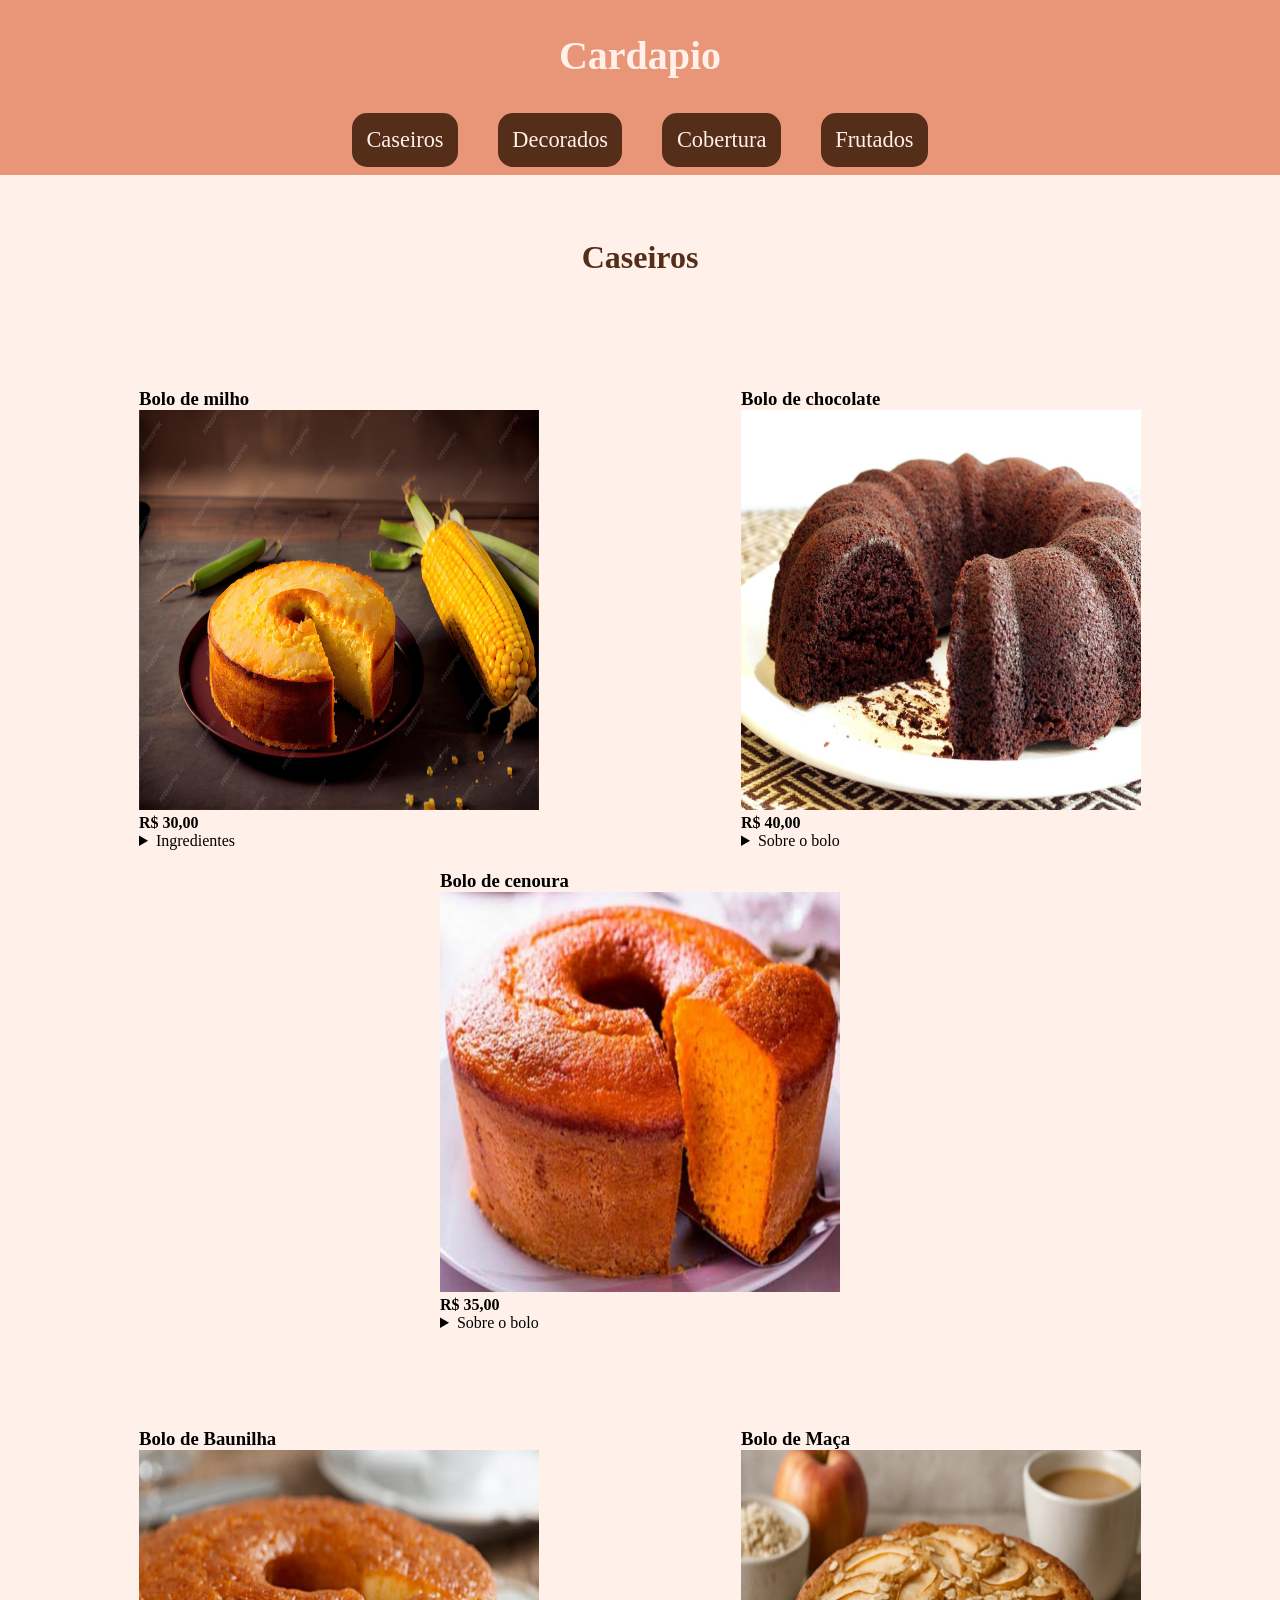
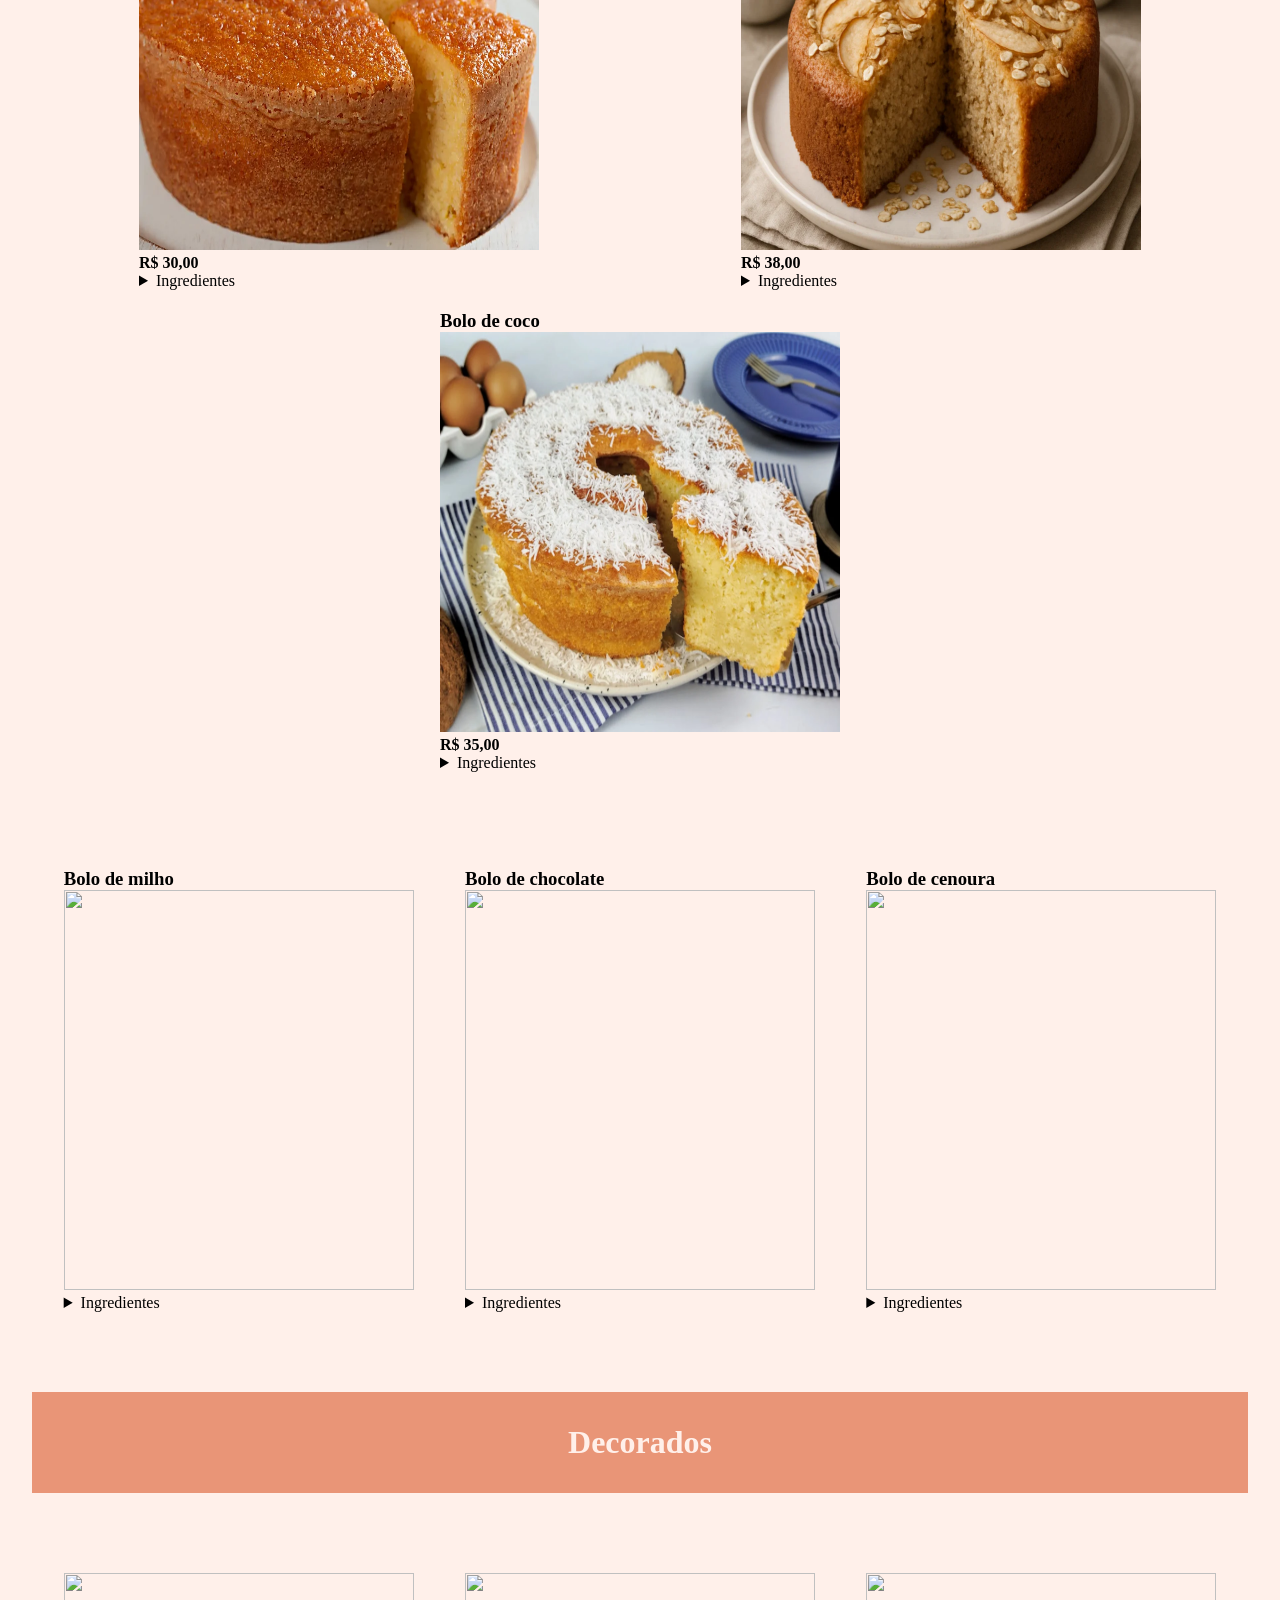
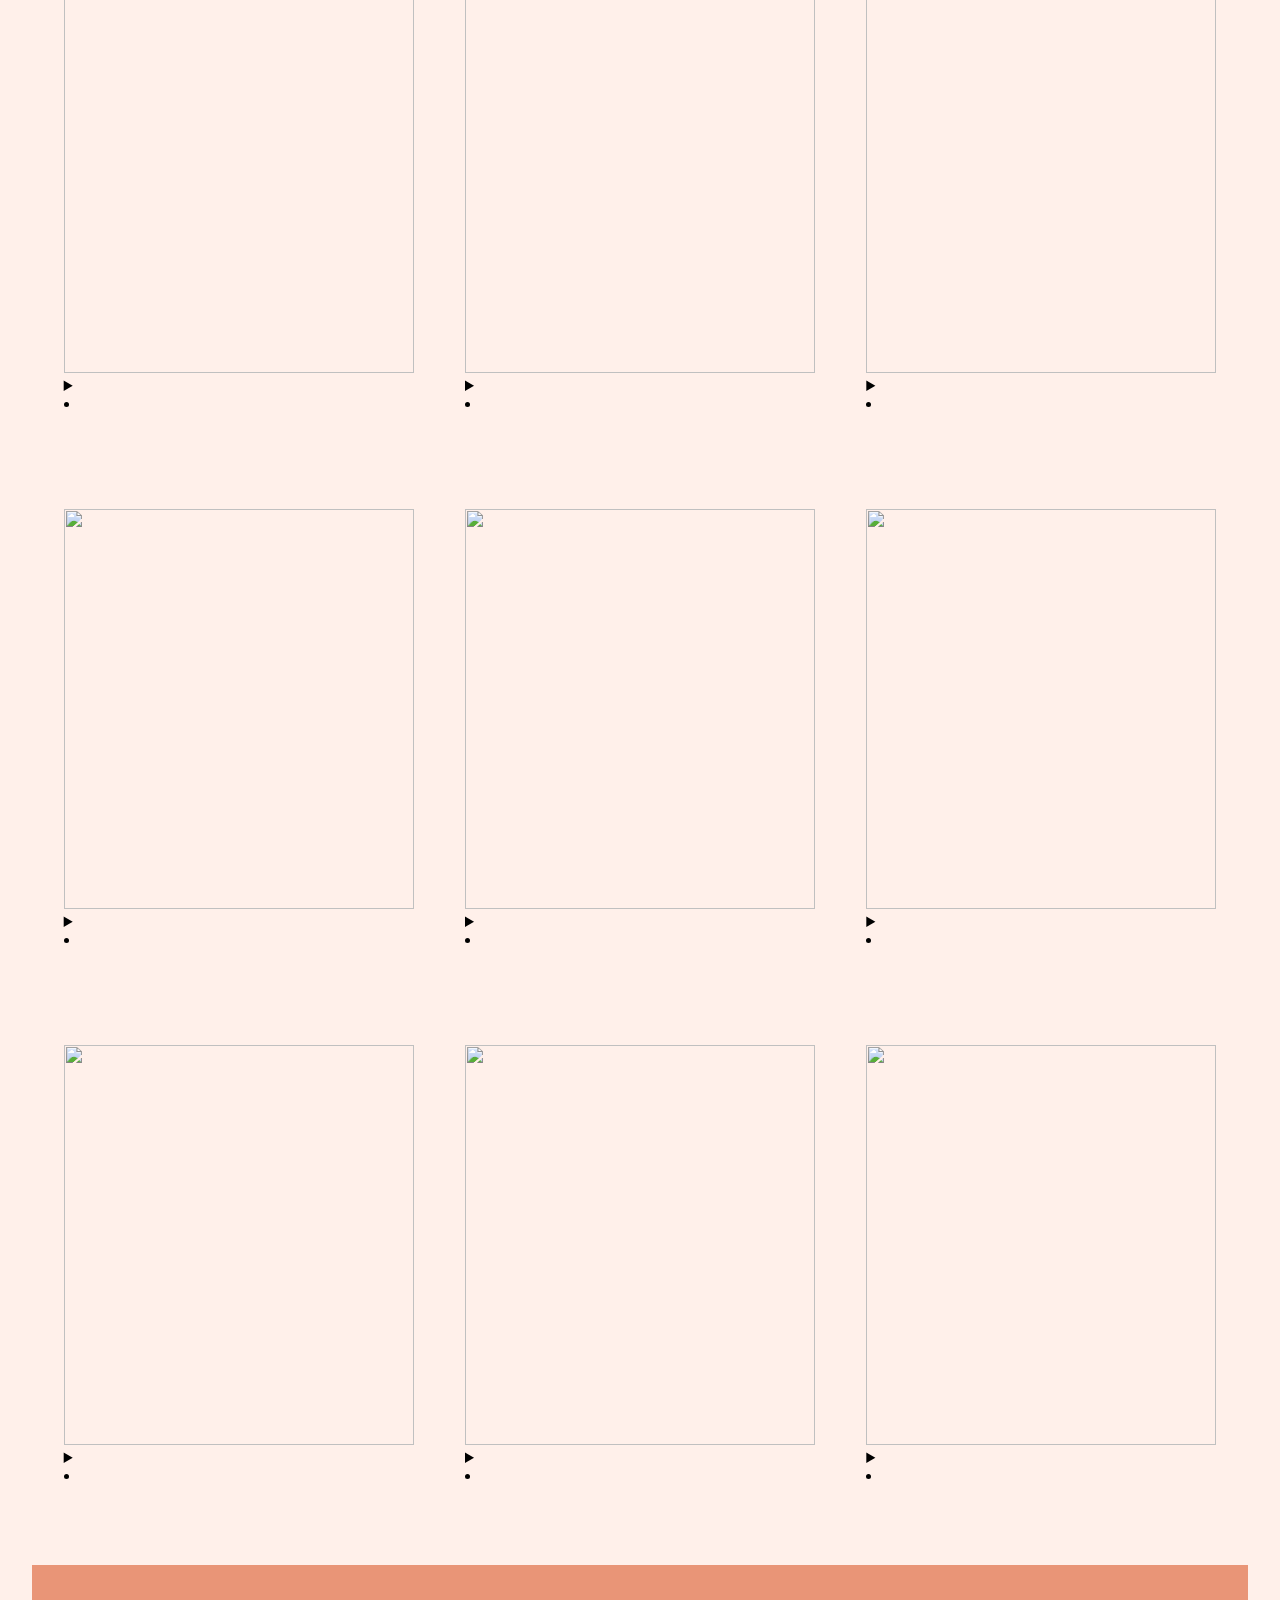
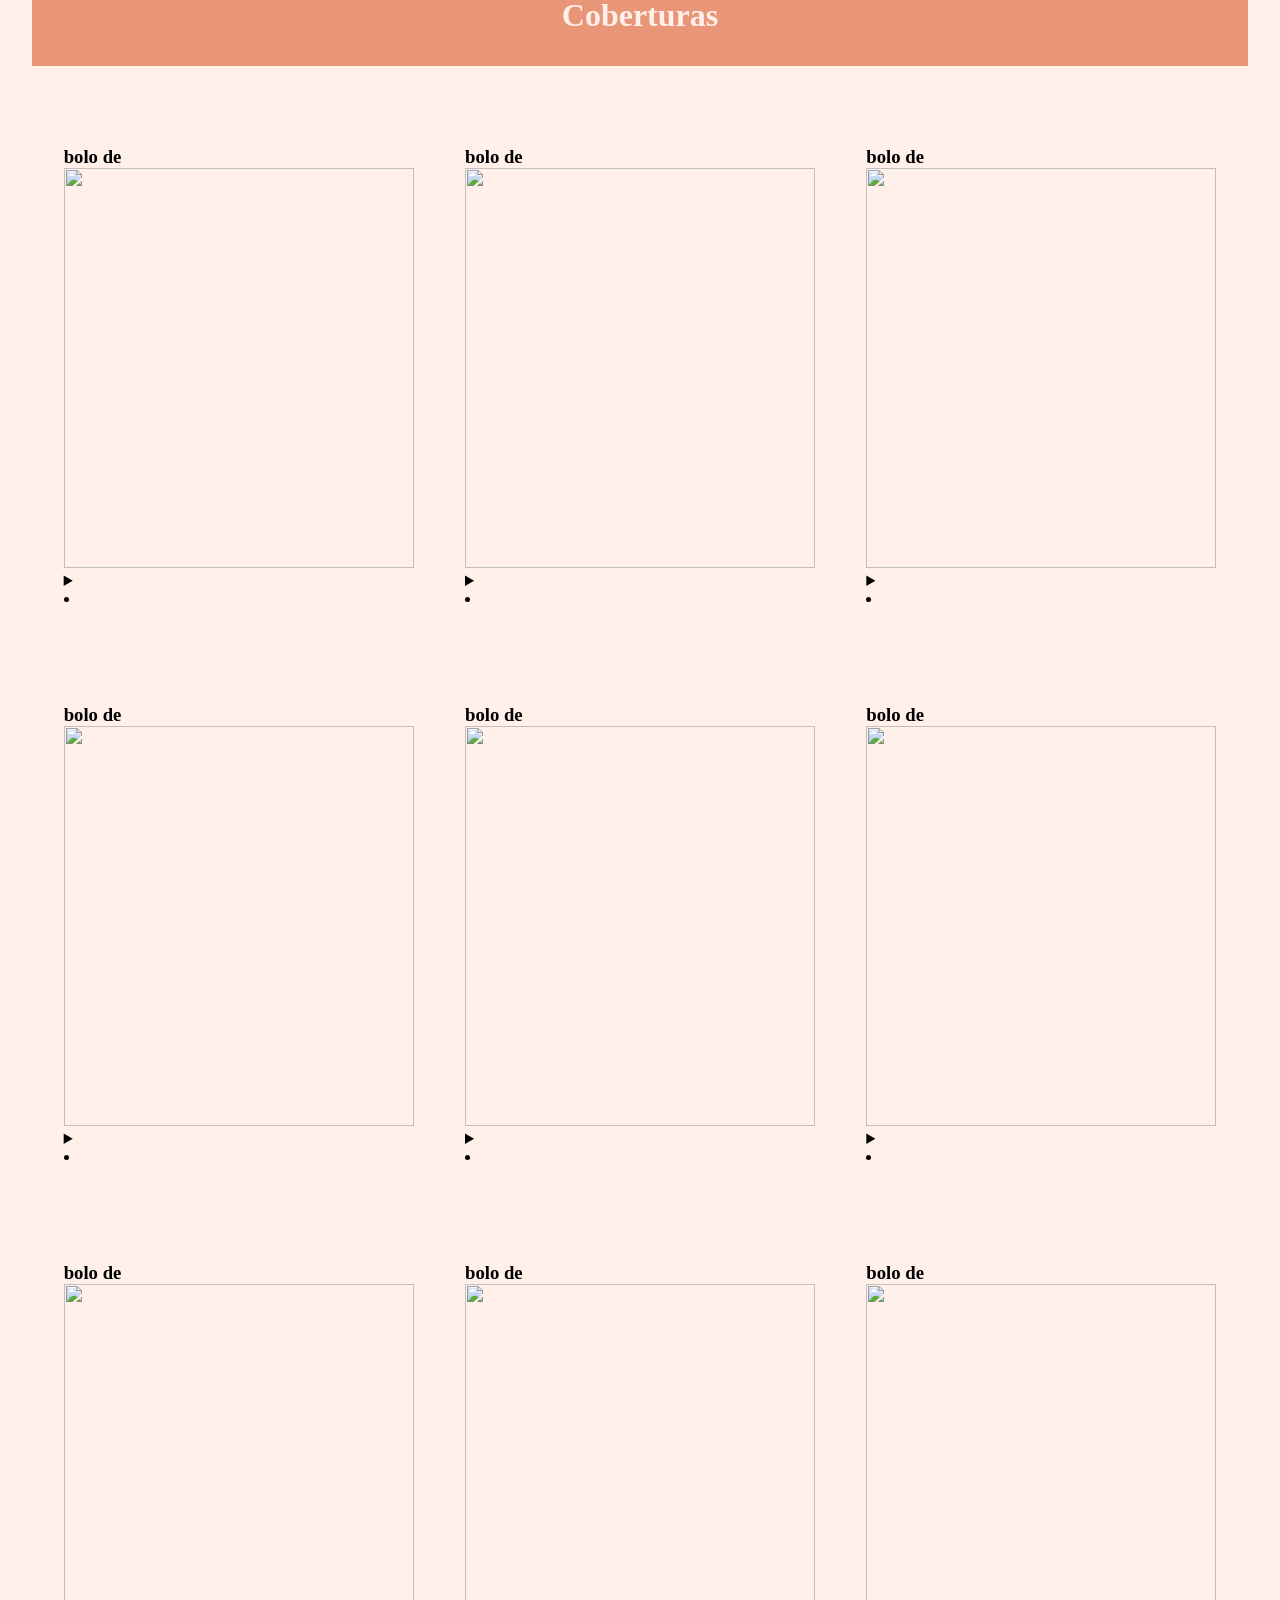
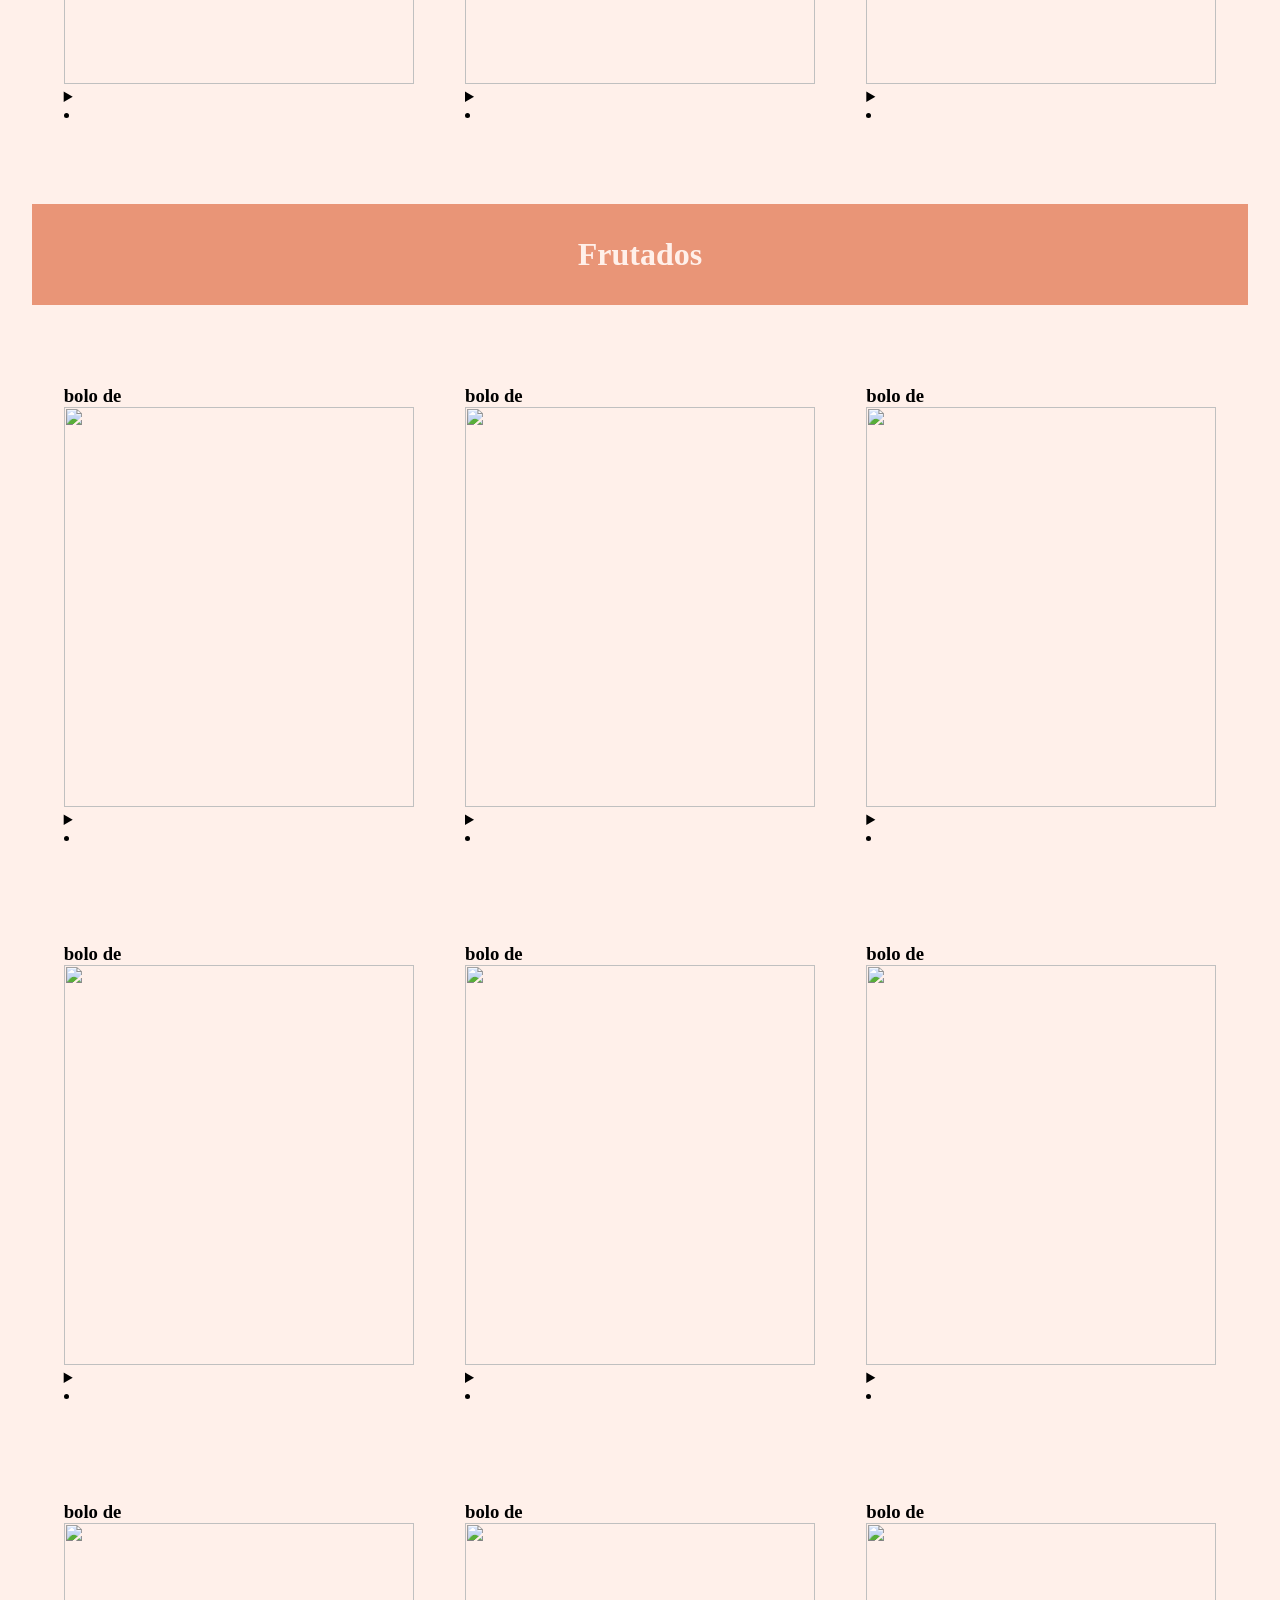
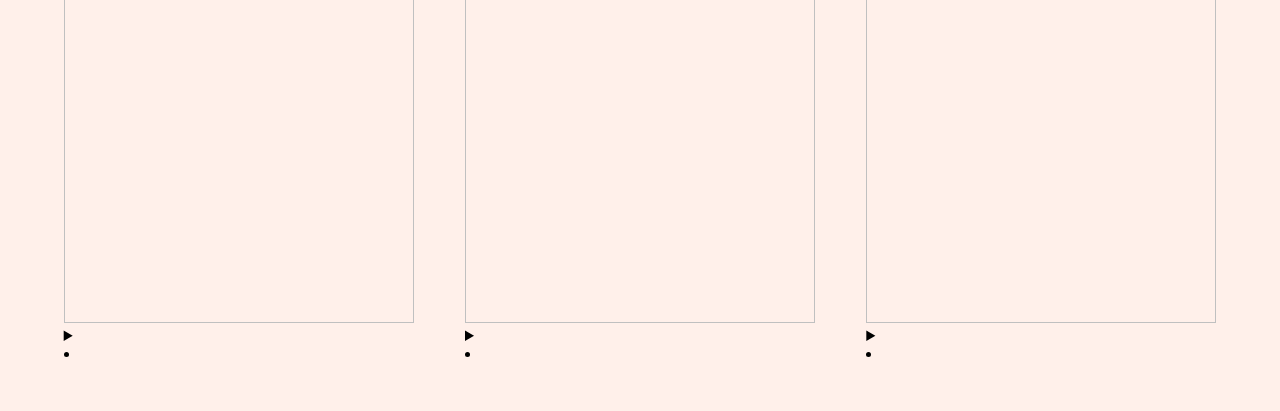
==== cardapio/index.html @ 0f63b912 "." ====
<!DOCTYPE html>
<html lang="pt-br">
<head>
    <meta charset="UTF-8">
    <meta name="viewport" content="width=device-width, initial-scale=1.0">
    <title>Document</title>
    <link rel="stylesheet" href="style.css">
</head>
<body>
    <header>
        <nav>
            <h1 class="Titulo-incial">Cardapio</h1>
                <ul>
                    <li><a href="#Caseiros">Caseiros</a></li>
                    <li><a href="#Decorados">Decorados</a></li>
                    <li><a href="#Cobertura">Cobertura</a></li>
                    <li><a href="#Frutados">Frutados</a></li>
            </ul>
        </nav>
    </header>
    <main>
        <h2 class="caseiros-title">Caseiros</h2>
        <section id="Caseiros">
            <article>
                <h3>Bolo de milho</h3>
                <img src="imgems-cardap/milho.avif" alt="" width="400" height="400">
                <h4>R$ 30,00</h4>
                <details>
                    <summary>Ingredientes</summary>
                    <ul><li>
                        <p>Bolo ideal para o lanche da tarde, massa mais cremosa, bem aerada</p>
                    </li></ul>
                </details>
            </article>
             <article>
                <h3>Bolo de chocolate</h3>
                <img src="imgems-cardap\chocolate.jpg" alt="" width="400" height="400">
                <h4>R$ 40,00</h4>
                <details>
                    <summary>Sobre o bolo</summary>
                    <ul><li>
                        <p>Bolo ideal para o lanche da tarde, massa um pouco cremosa, leva </p>
                    </li></ul>
                </details>
            </article>
                        <article>
                <h3>Bolo de cenoura</h3>
                <img src="imgems-cardap/cenoura.jpeg" alt="" width="400" height="400">
                <h4>R$ 35,00</h4>
                <details>
                    <summary>Sobre o bolo</summary>
                    <ul>
                        <li>
                        <p>Bolo ideal para o lanche da tarde, massa super fofinha, sabor delicado mais intenso</p>
                    </li>
                </ul>
                </details>
            </article>
        </section>
        <section id="Caseiros">
            <article>
                <h3>Bolo de Baunilha</h3>
                <img src="imgems-cardap/baunilha.webp" alt="" width="400" height="400">
                <h4>R$ 30,00</h4>
                <details>
                    <summary>Ingredientes</summary>
                    <ul><li>
                        <p></p>
                    </li></ul>
                </details>
            </article>
                        <article>
                <h3>Bolo de Maça</h3>
                <img src="imgems-cardap/maça.png" alt="" width="400" height="400">
                            <h4>R$ 38,00</h4>
                <details>
                    <summary>Ingredientes</summary>
                    <ul><li>
                        <p></p>
                    </li></ul>
                </details>
            </article>
                        <article>
                <h3>Bolo de coco</h3>
                <img src="imgems-cardap/coco.webp" alt="" width="400" height="400">
                <h4>R$ 35,00</h4>
                <details>
                    <summary>Ingredientes</summary>
                    <ul><li>
                        <p></p>
                    </li></ul>
                </details>
            </article>
        </section>
        <section id="Caseiros">
            <article>
                <h3>Bolo de milho</h3>
                <img src="" alt="" width="350" height="400">
                <details>
                    <summary>Ingredientes</summary>
                    <ul><li>
                        <p></p>
                    </li></ul>
                </details>
            </article>
            <article>
                <h3>Bolo de chocolate</h3>
                <img src="" alt="" width="350" height="400">
                <details>
                    <summary>Ingredientes</summary>
                    <ul><li>
                        <p></p>
                    </li></ul>
                </details>
            </article>
                        <article>
                <h3>Bolo de cenoura</h3>
                <img src="" alt="" width="350" height="400">
                <details>
                    <summary>Ingredientes</summary>
                    <ul><li>
                        <p></p>
                    </li></ul>
                </details>
            </article>
        </section>
        <h2>Decorados</h2>
        <section id="Decorados">
            <article>
                    <img src="" alt="" width="350" height="400">
                    <details>
                        <summary>
                            <ul>
                                <li></li>
                            </ul>
                        </summary>
                    </details>
            </article>
             <article>
                    <img src="" alt="" width="350" height="400">
                    <details>
                        <summary>
                            <ul>
                                <li></li>
                            </ul>
                        </summary>
                    </details>
            </article> 
            <article>
                    <img src="" alt="" width="350" height="400">
                    <details>
                        <summary>
                            <ul>
                                <li></li>
                            </ul>
                        </summary>
                    </details>
            </article>
        </section>
        <section id="Decorados">
            <article>
                    <img src="" alt="" width="350" height="400">
                    <details>
                        <summary>
                            <ul>
                                <li></li>
                            </ul>
                        </summary>
                    </details>
            </article>
             <article>
                    <img src="" alt="" width="350" height="400">
                    <details>
                        <summary>
                            <ul>
                                <li></li>
                            </ul>
                        </summary>
                    </details>
            </article> 
            <article>
                    <img src="" alt="" width="350" height="400">
                    <details>
                        <summary>
                            <ul>
                                <li></li>
                            </ul>
                        </summary>
                    </details>
            </article>
        </section>
        <section id="Decorados">
            <article>
                    <img src="" alt="" width="350" height="400">
                    <details>
                        <summary>
                            <ul>
                                <li></li>
                            </ul>
                        </summary>
                    </details>
            </article>
             <article>
                    <img src="" alt="" width="350" height="400">
                    <details>
                        <summary>
                            <ul>
                                <li></li>
                            </ul>
                        </summary>
                    </details>
            </article> 
            <article>
                    <img src="" alt="" width="350" height="400">
                    <details>
                        <summary>
                            <ul>
                                <li></li>
                            </ul>
                        </summary>
                    </details>
            </article>
        </section>
        <h2>Coberturas</h2>
        <section id="Cobertura">
            <article>
                <h3>bolo de</h3>
                <img src="" alt="" width="350" height="400">
                <details>
                        <summary>
                            <ul>
                                <li></li>
                            </ul>
                        </summary>
                    </details>
            </article>
             <article>
                <h3>bolo de</h3>
                <img src="" alt="" width="350" height="400">
                <details>
                        <summary>
                            <ul>
                                <li></li>
                            </ul>
                        </summary>
                    </details>
            </article>
             <article>
                <h3>bolo de</h3>
                <img src="" alt="" width="350" height="400">
                <details>
                        <summary>
                            <ul>
                                <li></li>
                            </ul>
                        </summary>
                    </details>
            </article>
        </section>
        <section id="Cobertura">
            <article>
                <h3>bolo de</h3>
                <img src="" alt="" width="350" height="400">
                <details>
                        <summary>
                            <ul>
                                <li></li>
                            </ul>
                        </summary>
                    </details>
            </article>
             <article>
                <h3>bolo de</h3>
                <img src="" alt="" width="350" height="400">
                <details>
                        <summary>
                            <ul>
                                <li></li>
                            </ul>
                        </summary>
                    </details>
            </article>
             <article>
                <h3>bolo de</h3>
                <img src="" alt="" width="350" height="400">
                <details>
                        <summary>
                            <ul>
                                <li></li>
                            </ul>
                        </summary>
                    </details>
            </article>
        </section>
        <section id="Cobertura">
            <article>
                <h3>bolo de</h3>
                <img src="" alt="" width="350" height="400">
                <details>
                        <summary>
                            <ul>
                                <li></li>
                            </ul>
                        </summary>
                    </details>
            </article>
             <article>
                <h3>bolo de</h3>
                <img src="" alt="" width="350" height="400">
                <details>
                        <summary>
                            <ul>
                                <li></li>
                            </ul>
                        </summary>
                    </details>
            </article>
             <article>
                <h3>bolo de</h3>
                <img src="" alt="" width="350" height="400">
                <details>
                        <summary>
                            <ul>
                                <li></li>
                            </ul>
                        </summary>
                    </details>
            </article>
        </section>
        <h2>Frutados</h2>
        <section id="Frutados">
            <article>
                <h3>bolo de</h3>
                <img src="" alt="" width="350" height="400">
                <details>
                        <summary>
                            <ul>
                                <li></li>
                            </ul>
                        </summary>
                    </details>
            </article>
             <article>
                <h3>bolo de</h3>
                <img src="" alt="" width="350" height="400">
                <details>
                        <summary>
                            <ul>
                                <li></li>
                            </ul>
                        </summary>
                    </details>
            </article>
             <article>
                <h3>bolo de</h3>
                <img src="" alt="" width="350" height="400">
                <details>
                        <summary>
                            <ul>
                                <li></li>
                            </ul>
                        </summary>
                    </details>
            </article>
        </section>
        <section id="Frutados">
            <article>
                <h3>bolo de</h3>
                <img src="" alt="" width="350" height="400">
                <details>
                        <summary>
                            <ul>
                                <li></li>
                            </ul>
                        </summary>
                    </details>
            </article>
             <article>
                <h3>bolo de</h3>
                <img src="" alt="" width="350" height="400">
                <details>
                        <summary>
                            <ul>
                                <li></li>
                            </ul>
                        </summary>
                    </details>
            </article>
             <article>
                <h3>bolo de</h3>
                <img src="" alt="" width="350" height="400">
                <details>
                        <summary>
                            <ul>
                                <li></li>
                            </ul>
                        </summary>
                    </details>
            </article>
        </section>
        <section id="Frutados">
            <article>
                <h3>bolo de</h3>
                <img src="" alt="" width="350" height="400">
                <details>
                        <summary>
                            <ul>
                                <li></li>
                            </ul>
                        </summary>
                    </details>
            </article>
             <article>
                <h3>bolo de</h3>
                <img src="" alt="" width="350" height="400">
                <details>
                        <summary>
                            <ul>
                                <li></li>
                            </ul>
                        </summary>
                    </details>
            </article>
             <article>
                <h3>bolo de</h3>
                <img src="" alt="" width="350" height="400">
                <details>
                        <summary>
                            <ul>
                                <li></li>
                            </ul>
                        </summary>
                    </details>
            </article>
        </section>
        
    </main>
    <footer></footer>
</body>
</html>
---- cardapio/style.css ----
*{
    padding: 0;
    margin: 0;
    box-sizing: border-box;
}
body{
    background-color: #fff0ea;
}
header{
    background-color: #e99577;
    position: sticky;
    top: 0;
    left: 0;
    z-index: 1000;
}
.Titulo-incial{
    text-align: center;
    font-size: 2.5rem;
    padding: 2rem;
    margin-bottom: 2.4rem;
    color: #fff0ea;
    font-family:Georgia, 'Times New Roman', Times, serif;
}
nav{

}
nav ul{
    display: flex;
    flex-direction: row;
    justify-content: center;
    gap: 40px;
    list-style: none;
}
@media (max-width: 650px) {
    nav ul{
        display: flex;
    flex-direction: row;
    justify-content: center;
    gap: 15px;
    }
}
a {
    text-decoration: none;
    font-size: 1.4rem;
    color: #fff0ea;
    background-color: #552e19;
    padding: 0.9rem;
    border-radius: 15px;
    position: relative;
    bottom: 22px;
}
a:hover{
    border: 4px solid #fff0ea;
    background-color: #fff0ea;
    color: #552e19;
}
.caseiros-title{
    text-align: center;
    padding: 2rem;
    background-color: #fff0ea;
    color: #552e19;
    font-size: 2rem;
}
#Caseiros{
    display: flex;
    flex-direction: row;
    justify-content: space-around;
    gap: 20px;
    flex-wrap: wrap;
    padding: 3rem;
}
#Decorados{
     display: flex;
    flex-direction: row;
    justify-content: space-around;
    gap: 20px;
    flex-wrap: wrap;
    padding: 3rem;
}
#Cobertura{
     display: flex;
    flex-direction: row;
    justify-content: space-around;
    gap: 20px;
    flex-wrap: wrap;
    padding: 3rem;
}
#Frutados{
     display: flex;
    flex-direction: row;
    justify-content: space-around;
    gap: 20px;
    flex-wrap: wrap;
    padding: 3rem;
}
h2{
    background-color: #e99577;
    color: #fff0ea;
    font-size: 2rem;
    text-align: center; 
    padding: 2rem;
    margin: 2rem;
}
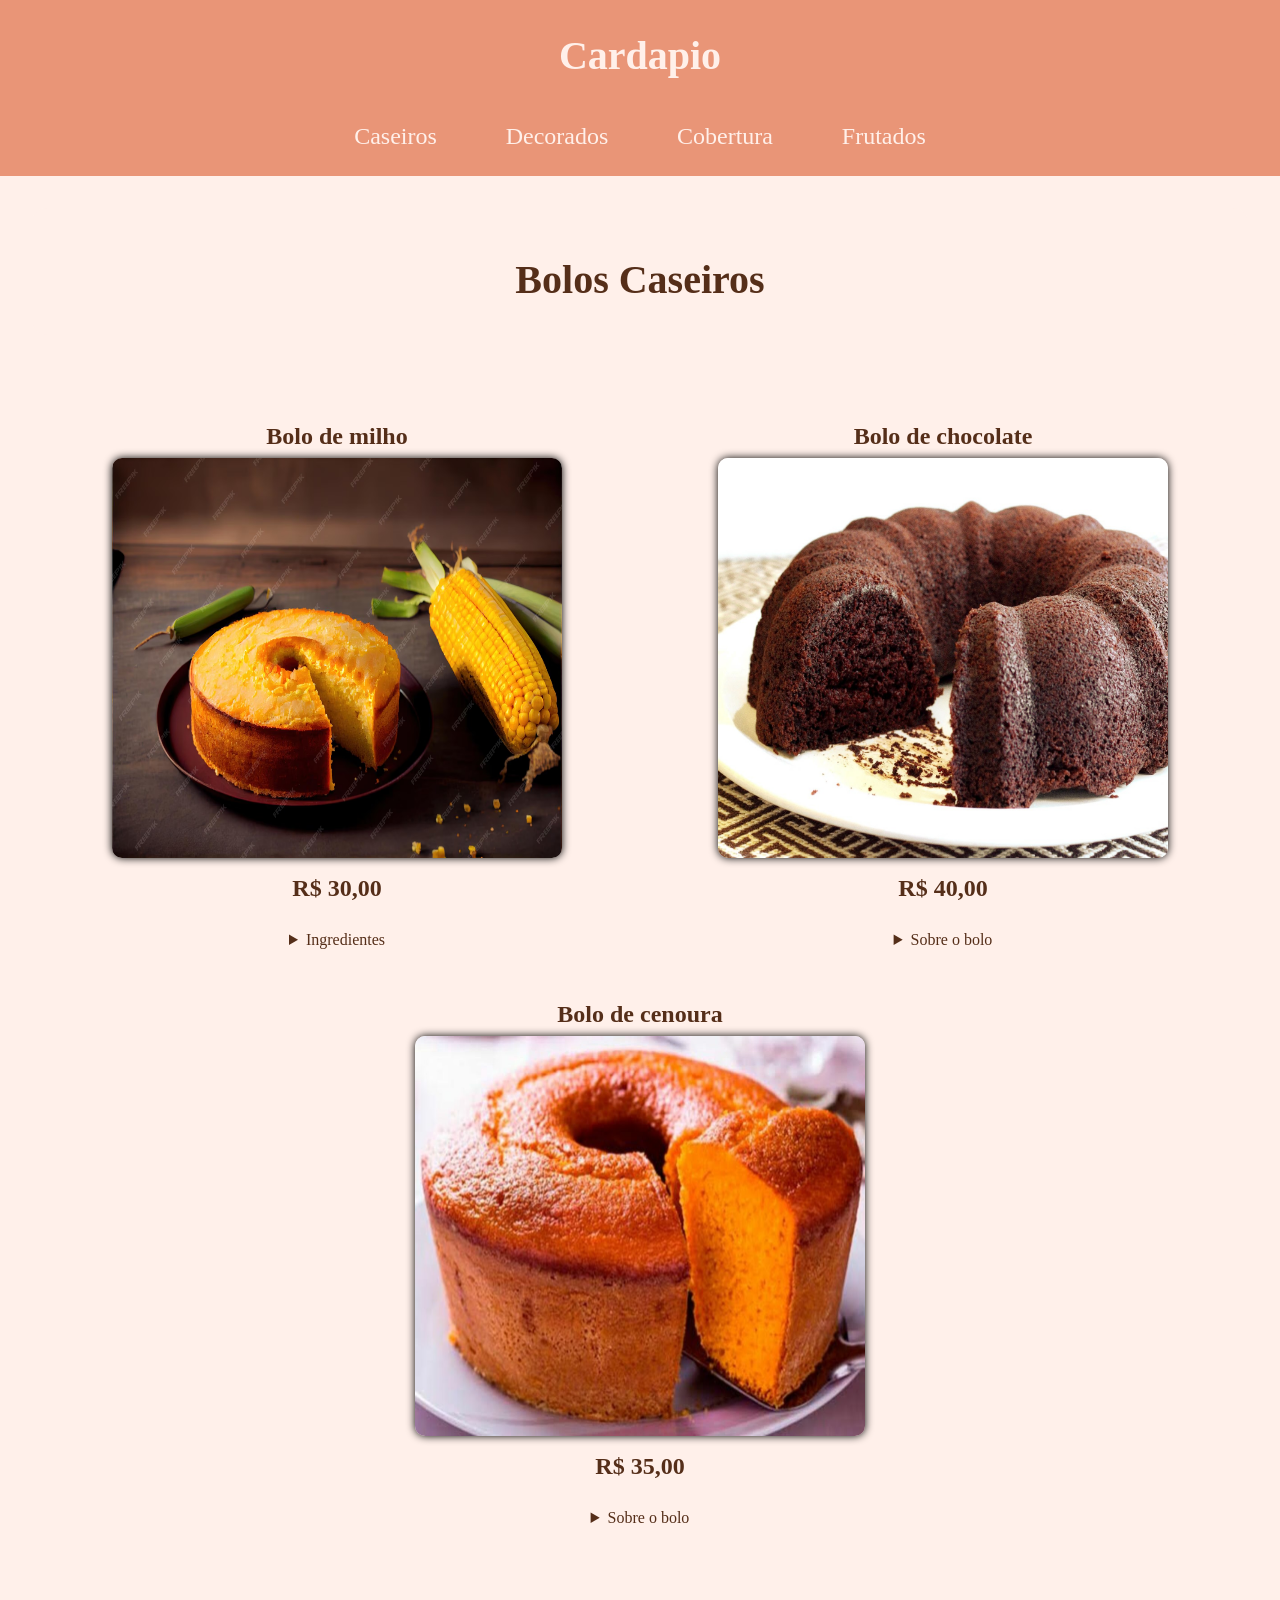
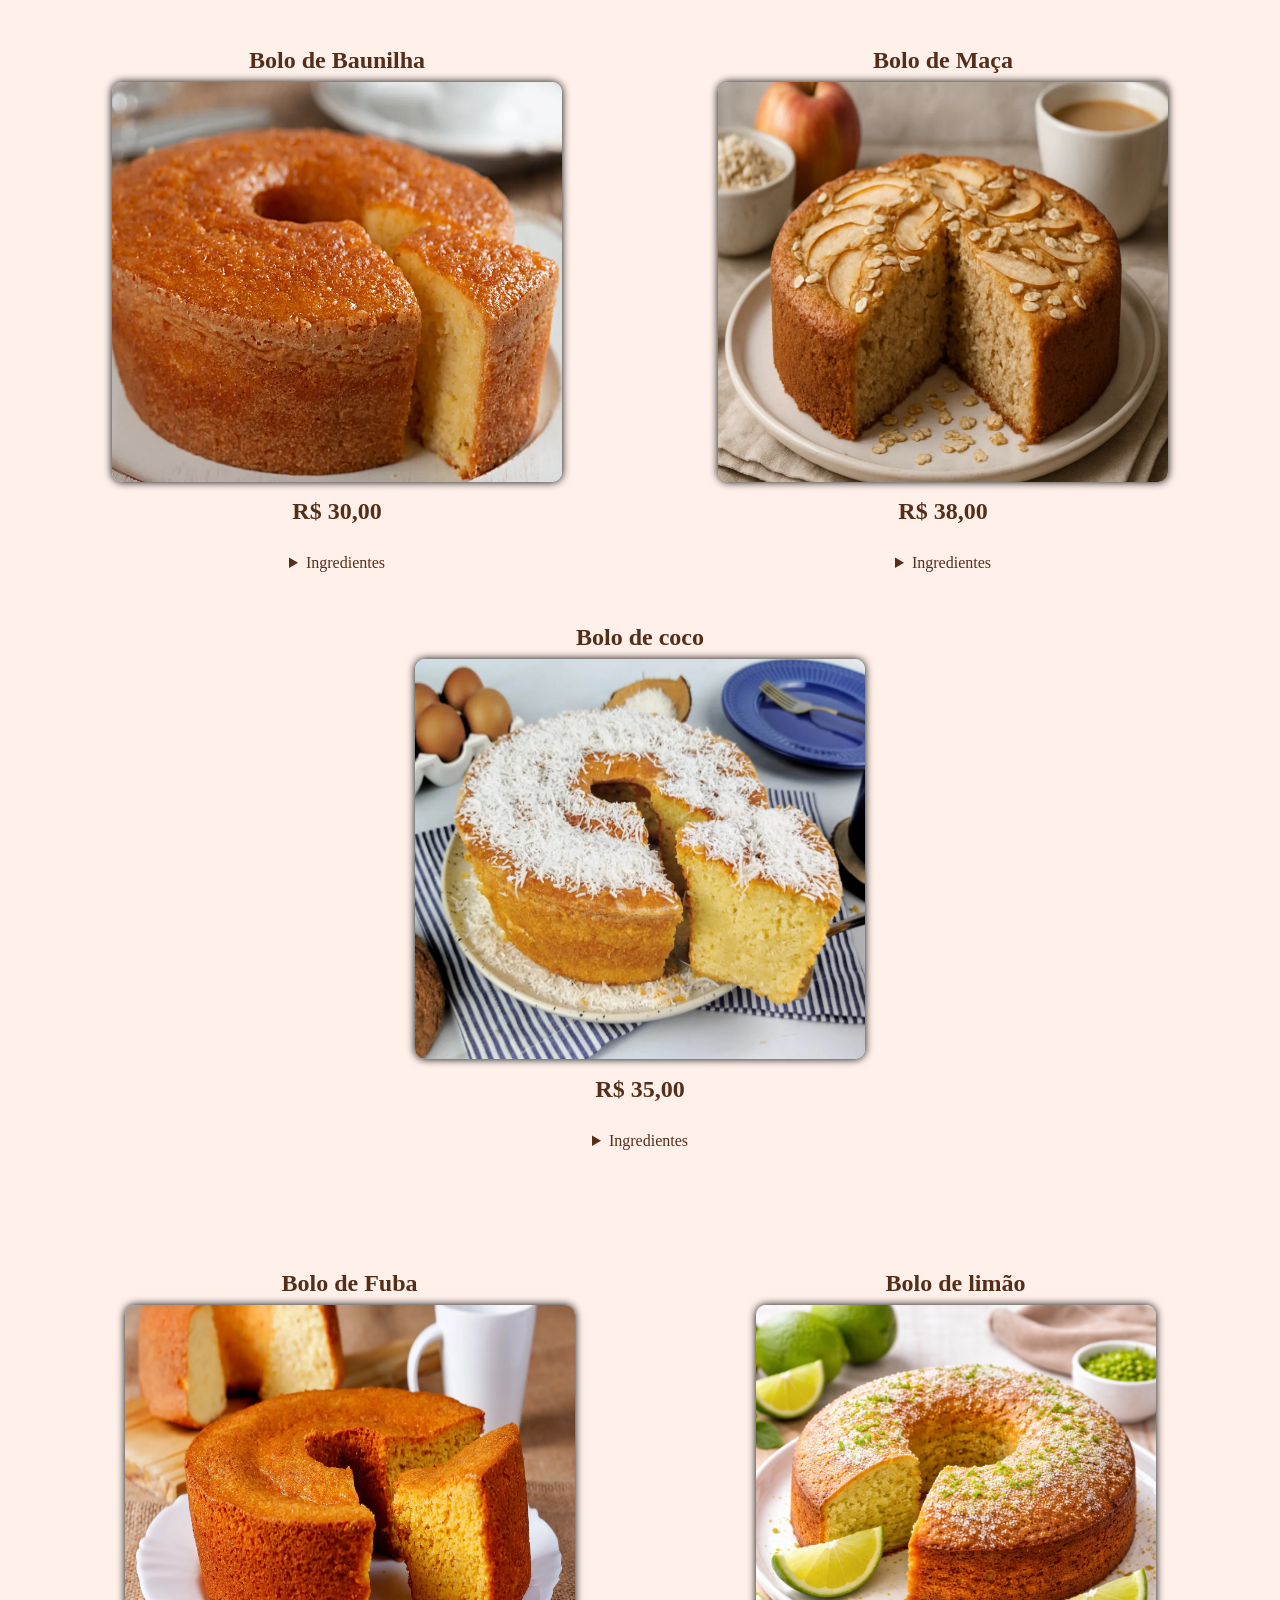
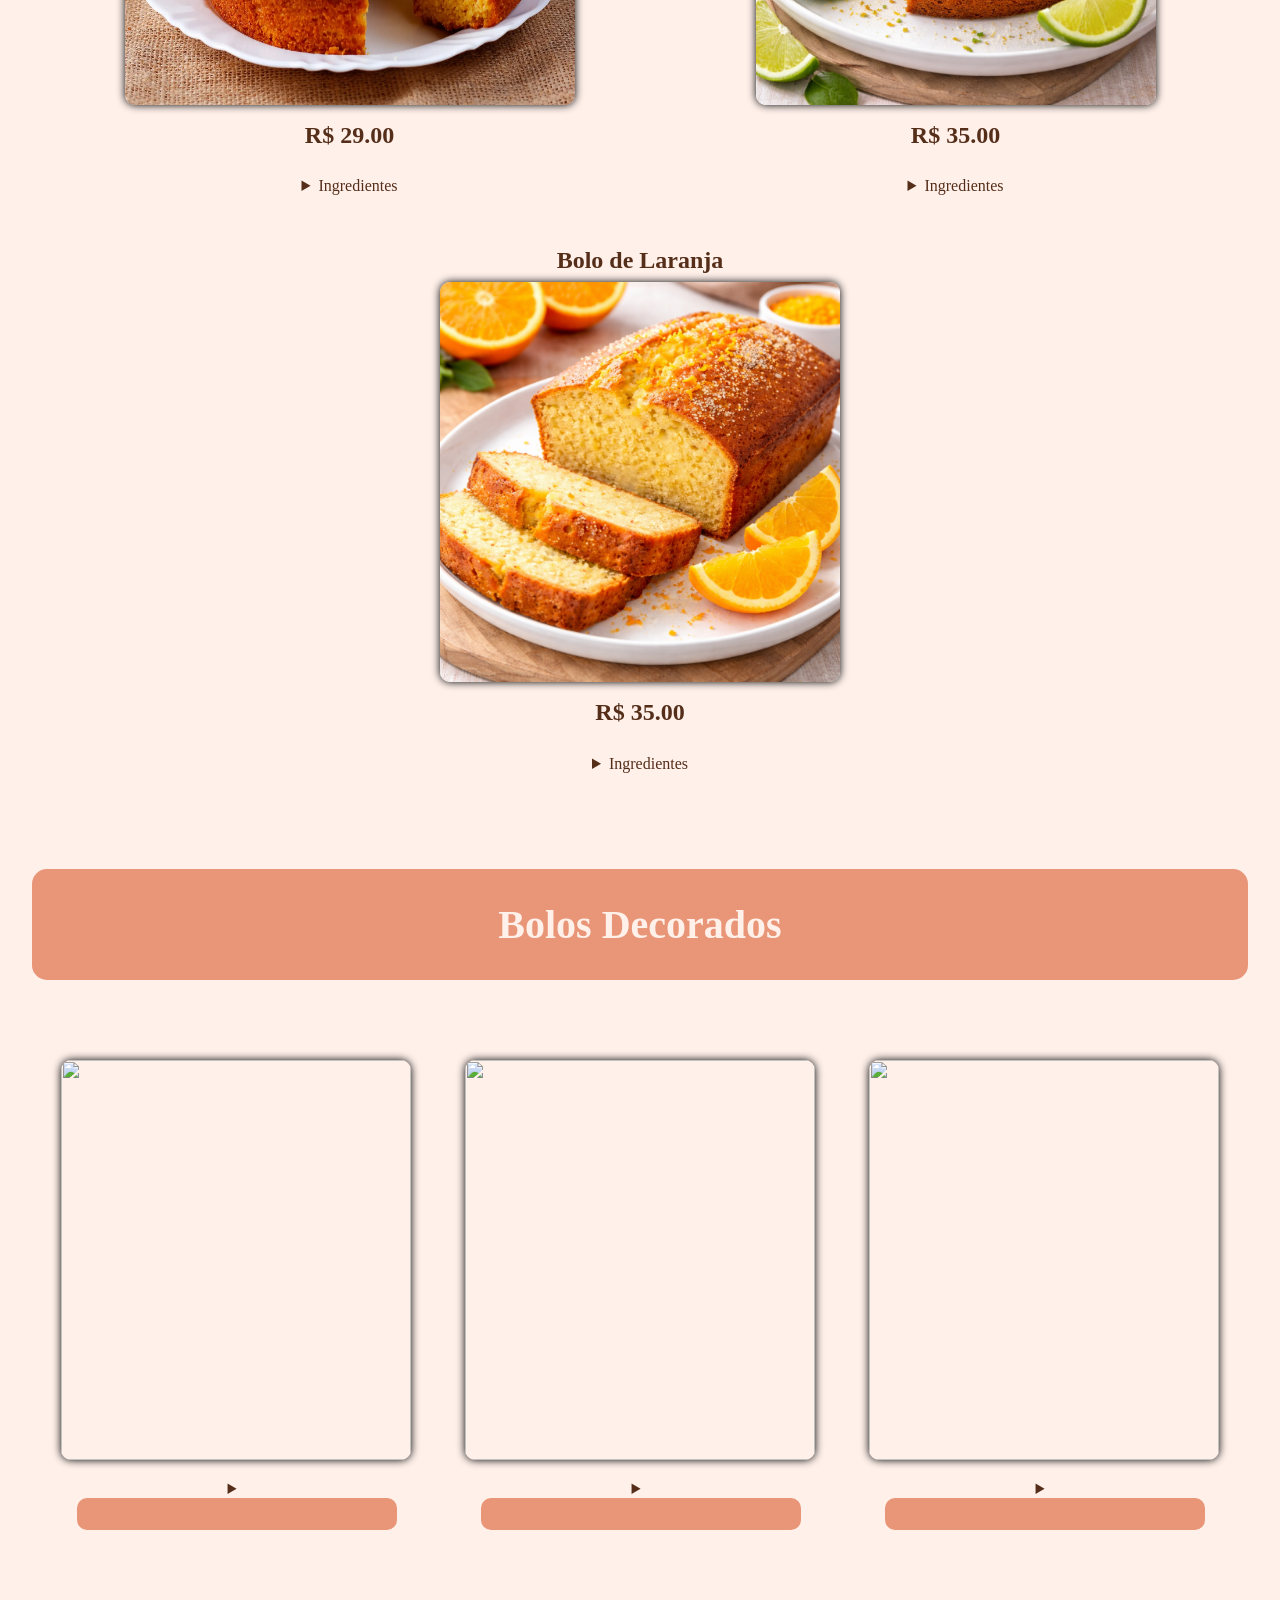
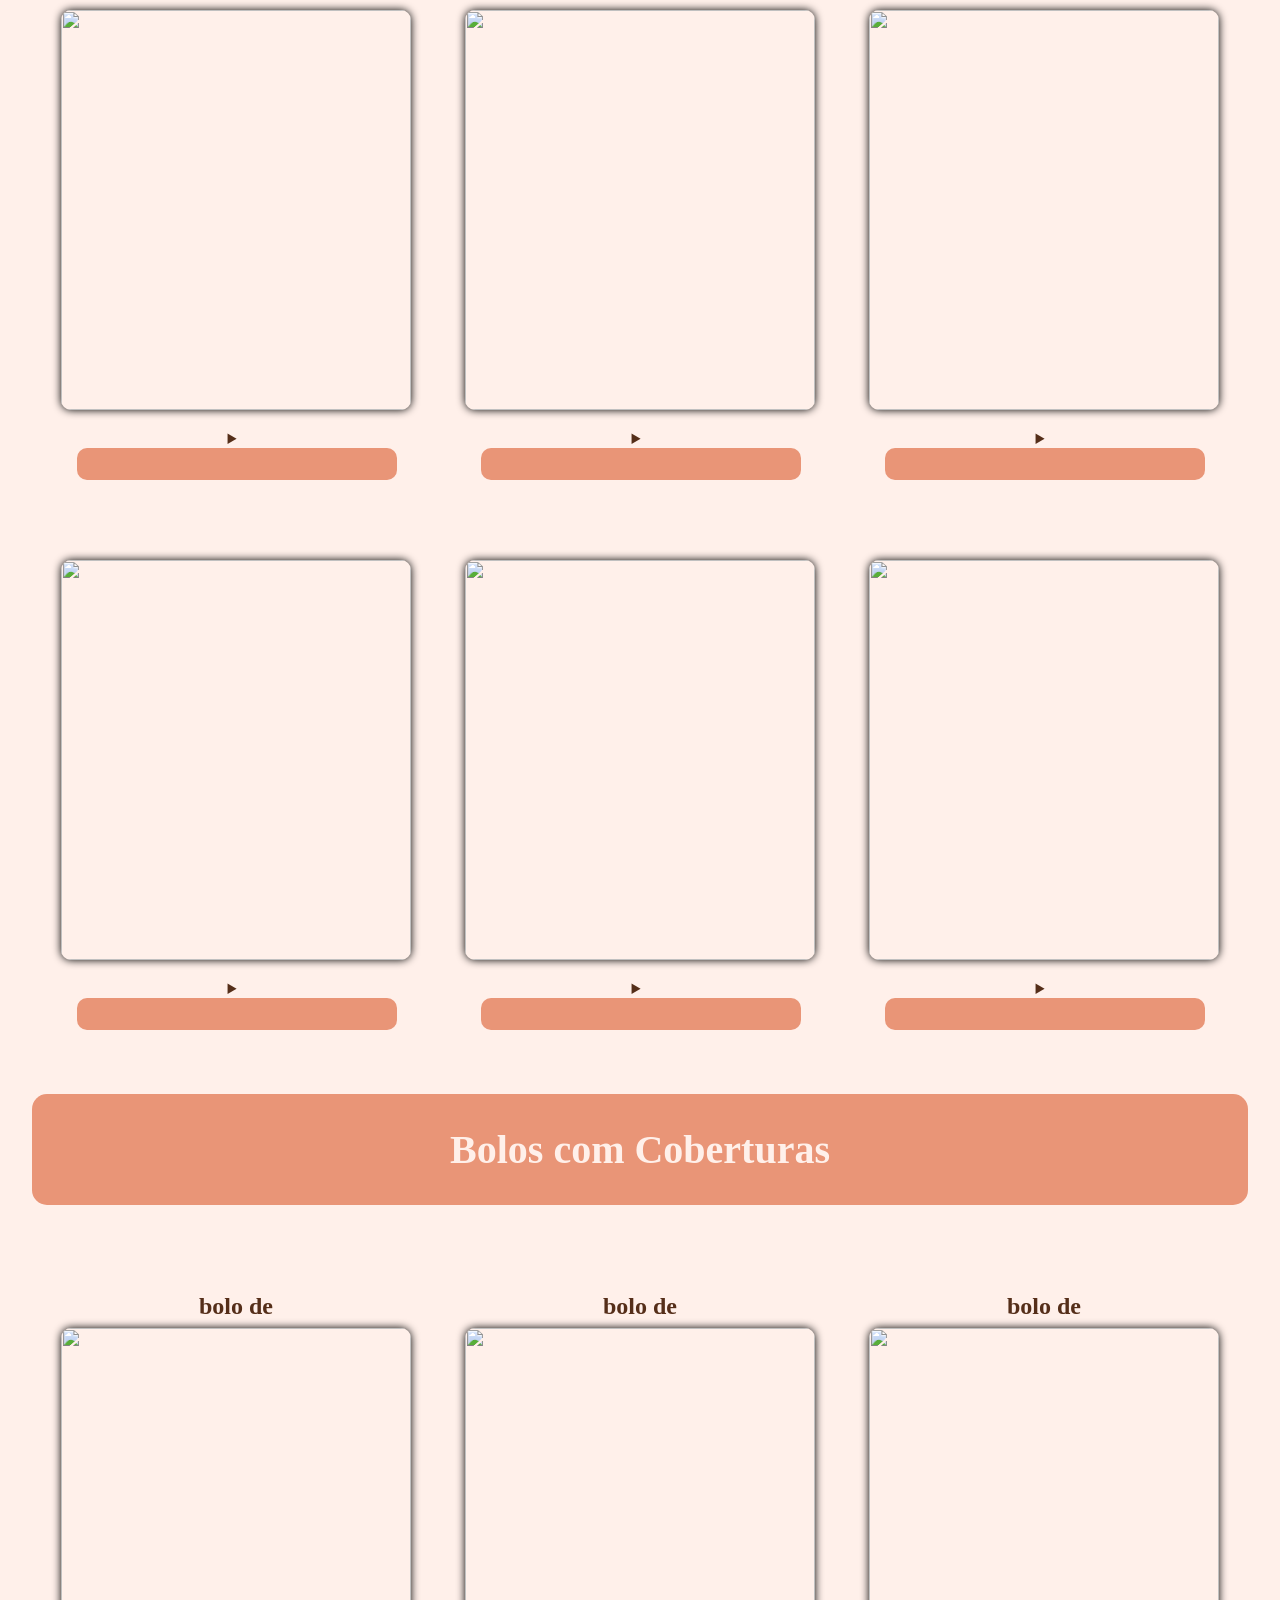
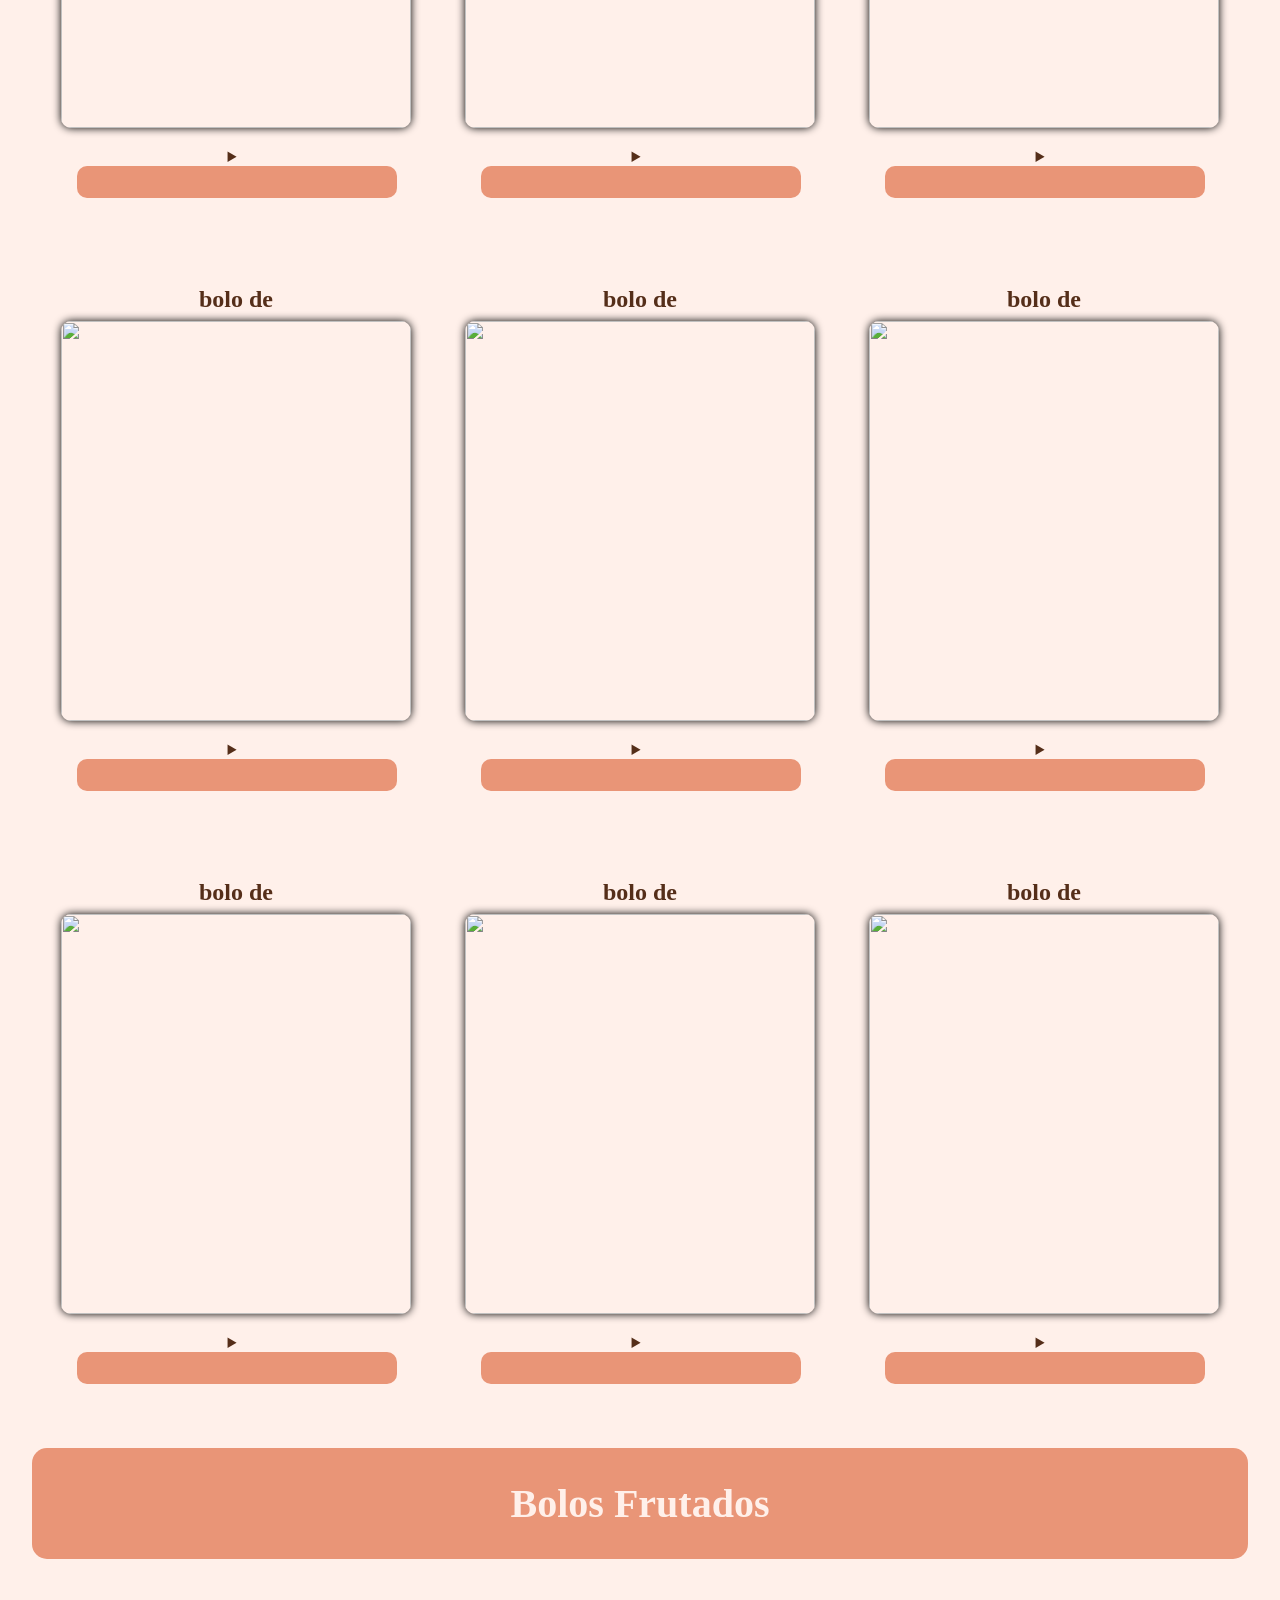
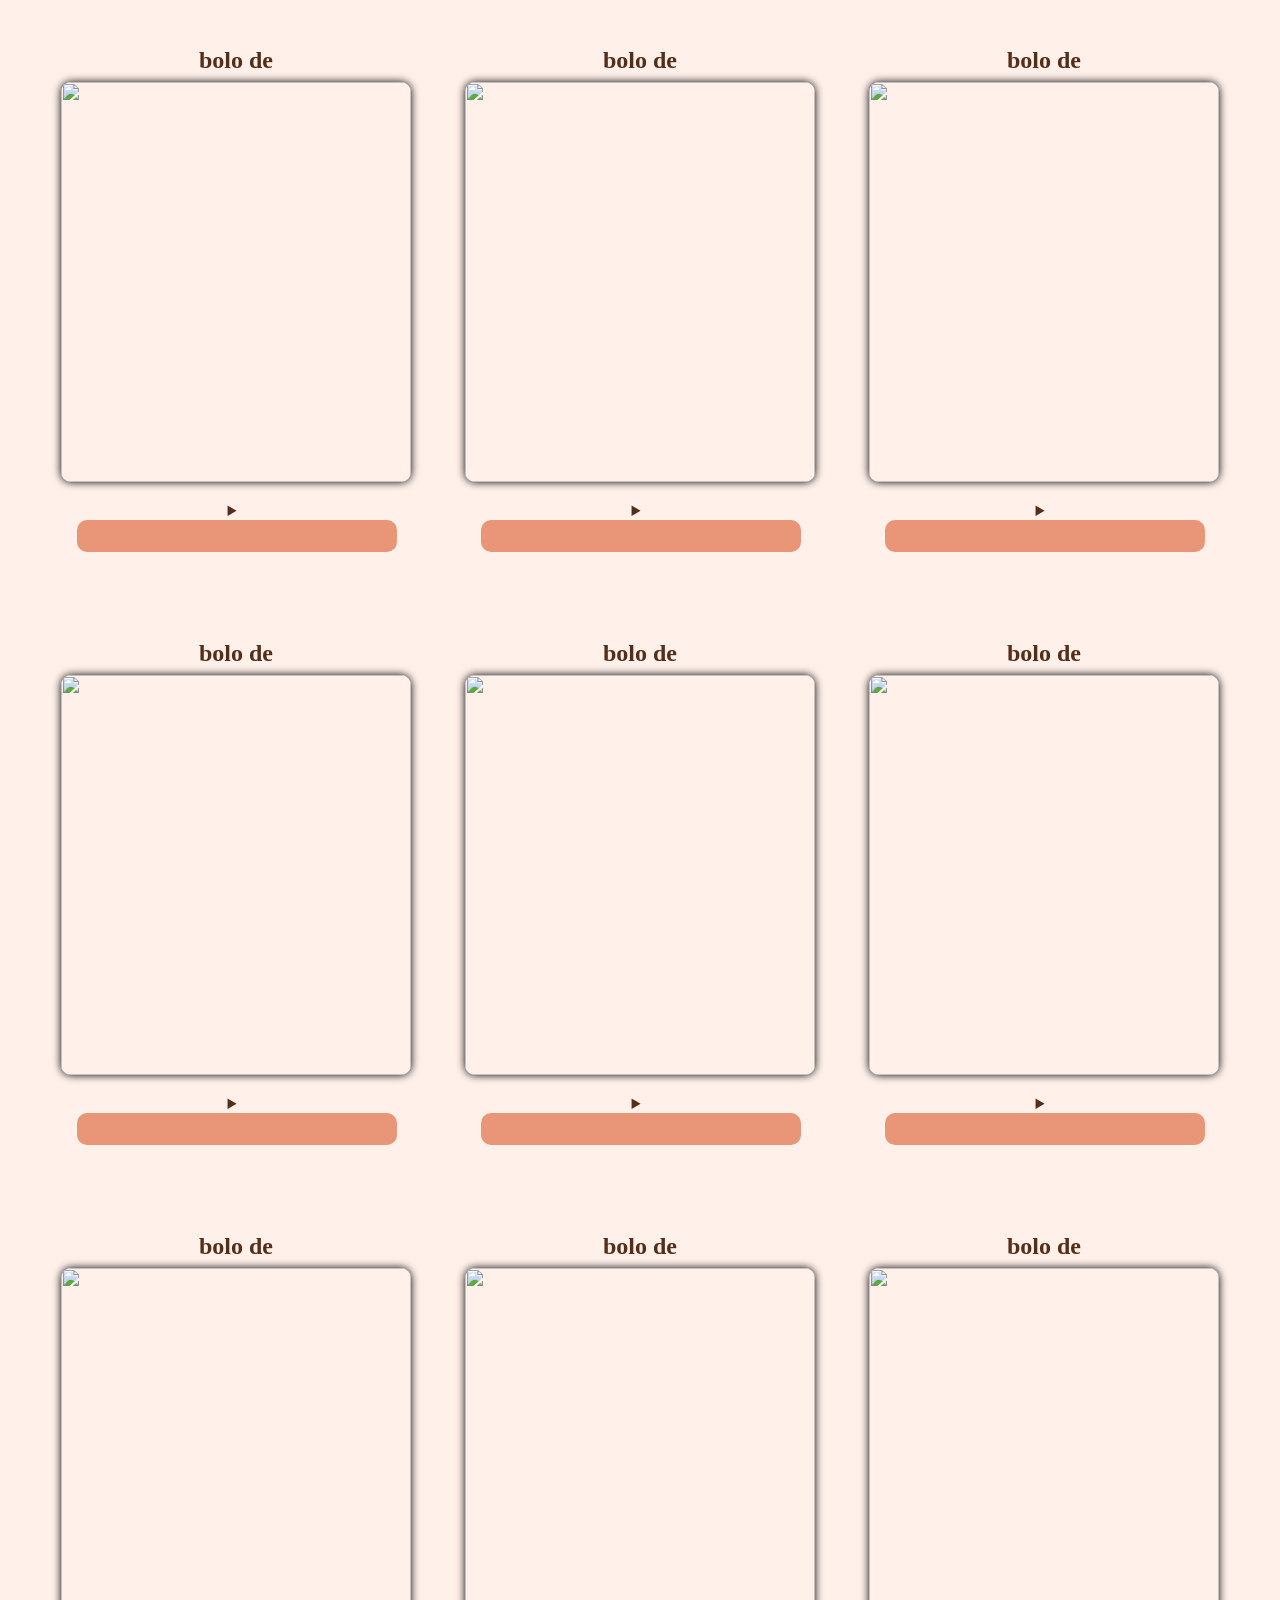
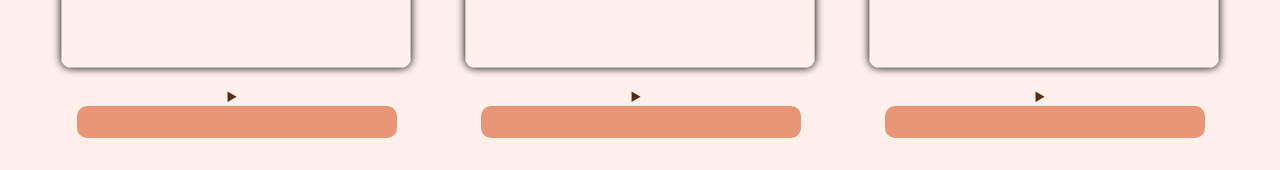
==== commit 7f8cd611: "." ====
--- a/cardapio/index.html
+++ b/cardapio/index.html
@@ -19,7 +19,7 @@
         </nav>
     </header>
     <main>
-        <h2 class="caseiros-title">Caseiros</h2>
+        <h2 class="caseiros-title">Bolos Caseiros</h2>
         <section id="Caseiros">
             <article>
                 <h3>Bolo de milho</h3>
@@ -94,18 +94,20 @@
         </section>
         <section id="Caseiros">
             <article>
-                <h3>Bolo de milho</h3>
-                <img src="" alt="" width="350" height="400">
-                <details>
-                    <summary>Ingredientes</summary>
-                    <ul><li>
-                        <p></p>
-                    </li></ul>
-                </details>
-            </article>
-            <article>
-                <h3>Bolo de chocolate</h3>
-                <img src="" alt="" width="350" height="400">
+                <h3>Bolo de Fuba</h3>
+                <img src="imgems-cardap/fuba.webp" alt="" width="400" height="400">
+                <h4>R$ 29.00</h4>
+                <details>
+                    <summary>Ingredientes</summary>
+                    <ul><li>
+                        <p></p>
+                    </li></ul>
+                </details>
+            </article>
+            <article>
+                <h3>Bolo de limão</h3>
+                <img src="imgems-cardap/limao.jpg" alt="" width="400" height="400">
+                <h4>R$ 35.00</h4>
                 <details>
                     <summary>Ingredientes</summary>
                     <ul><li>
@@ -114,17 +116,18 @@
                 </details>
             </article>
                         <article>
-                <h3>Bolo de cenoura</h3>
-                <img src="" alt="" width="350" height="400">
-                <details>
-                    <summary>Ingredientes</summary>
-                    <ul><li>
-                        <p></p>
-                    </li></ul>
-                </details>
-            </article>
-        </section>
-        <h2>Decorados</h2>
+                <h3>Bolo de Laranja</h3>
+                <img src="imgems-cardap/laranja.png" alt="" width="400" height="400">
+                <h4>R$ 35.00</h4>
+                <details>
+                    <summary>Ingredientes</summary>
+                    <ul><li>
+                        <p></p>
+                    </li></ul>
+                </details>
+            </article>
+        </section>
+        <h2>Bolos Decorados</h2>
         <section id="Decorados">
             <article>
                     <img src="" alt="" width="350" height="400">
@@ -221,7 +224,7 @@
                     </details>
             </article>
         </section>
-        <h2>Coberturas</h2>
+        <h2>Bolos com Coberturas</h2>
         <section id="Cobertura">
             <article>
                 <h3>bolo de</h3>
@@ -327,7 +330,7 @@
                     </details>
             </article>
         </section>
-        <h2>Frutados</h2>
+        <h2> Bolos Frutados</h2>
         <section id="Frutados">
             <article>
                 <h3>bolo de</h3>
--- a/cardapio/style.css
+++ b/cardapio/style.css
@@ -41,31 +41,30 @@
 }
 a {
     text-decoration: none;
-    font-size: 1.4rem;
+    font-size: 1.5rem;
     color: #fff0ea;
-    background-color: #552e19;
+    height: 3rem;
     padding: 0.9rem;
     border-radius: 15px;
     position: relative;
-    bottom: 22px;
+    bottom: 26px;
 }
 a:hover{
-    border: 4px solid #fff0ea;
-    background-color: #fff0ea;
-    color: #552e19;
+        border: 3px solid #fff0ea;
+        padding: 0.9rem;
 }
 .caseiros-title{
     text-align: center;
-    padding: 2rem;
+    padding-top: 3rem;
     background-color: #fff0ea;
     color: #552e19;
-    font-size: 2rem;
+    font-size: 2.5rem;
 }
 #Caseiros{
     display: flex;
     flex-direction: row;
     justify-content: space-around;
-    gap: 20px;
+    gap: 28px;
     flex-wrap: wrap;
     padding: 3rem;
 }
@@ -73,7 +72,7 @@
      display: flex;
     flex-direction: row;
     justify-content: space-around;
-    gap: 20px;
+    gap: 28px;
     flex-wrap: wrap;
     padding: 3rem;
 }
@@ -81,7 +80,7 @@
      display: flex;
     flex-direction: row;
     justify-content: space-around;
-    gap: 20px;
+    gap: 28px;
     flex-wrap: wrap;
     padding: 3rem;
 }
@@ -89,15 +88,55 @@
      display: flex;
     flex-direction: row;
     justify-content: space-around;
-    gap: 20px;
+    gap: 28px;
     flex-wrap: wrap;
     padding: 3rem;
 }
 h2{
     background-color: #e99577;
     color: #fff0ea;
+    border-radius: 15px;
     font-size: 2rem;
     text-align: center; 
     padding: 2rem;
     margin: 2rem;
-}+}
+h4{
+    text-align: center;
+    padding: 0.8rem;
+    font-size: 1.5rem;
+    color: #552e19;
+}
+details{
+    text-align: center;
+    padding: 1rem;
+    color: #552e19;
+}
+img{
+    border-radius: 10px;
+    max-width: 450px;
+    width: 100%;
+    height: 400px;
+    box-shadow: 0 0 8px rgba(0, 0, 0, 5);
+}
+h3{
+    padding: 0.5rem;
+    text-align: center;
+    font-size: 1.5rem;
+    color: #552e19;
+}
+h2{
+    font-size: 2.5rem;
+    padding: 2rem;
+}
+article ul{
+    list-style: none;
+    background-color: #e99577;
+    padding: 1rem;
+    border-radius: 10px;
+    color: #fff0ea;
+    font-size: 1.3rem;
+    width: 20rem;
+    position:absolute;
+}
+
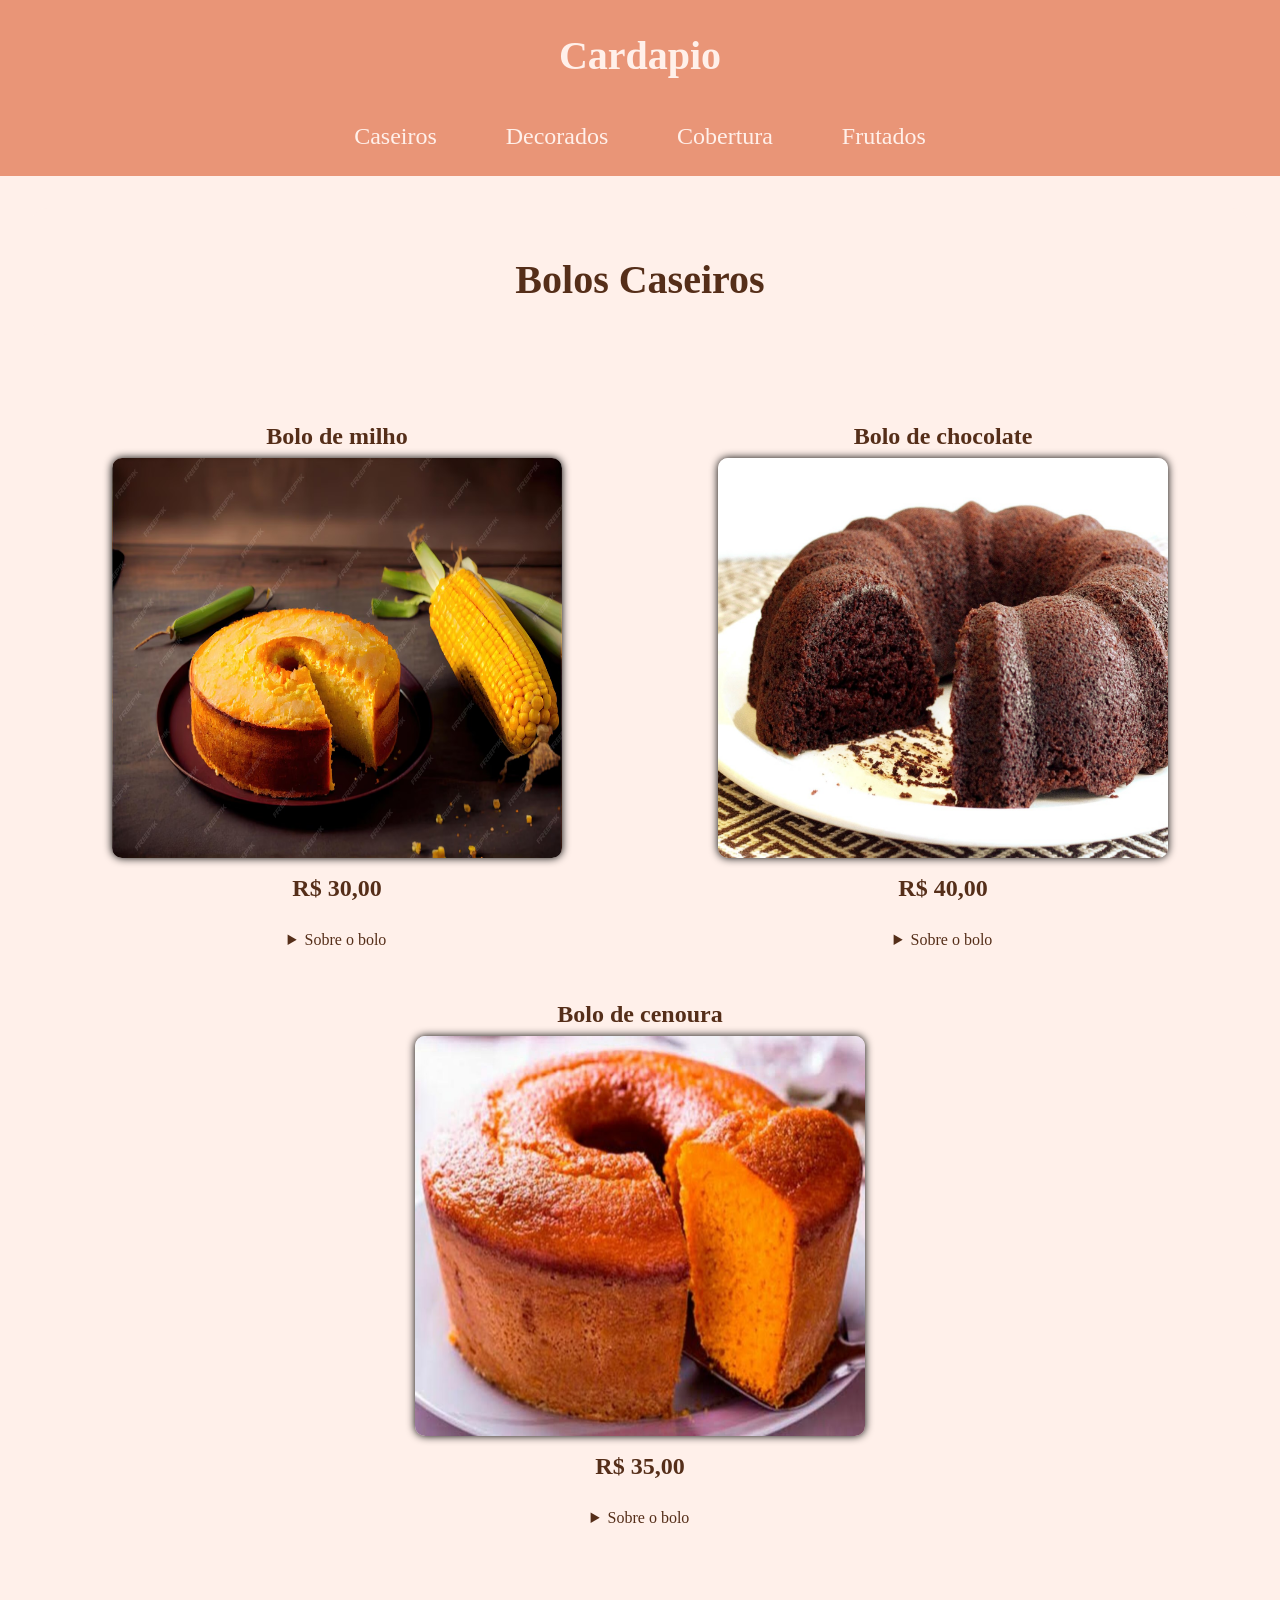
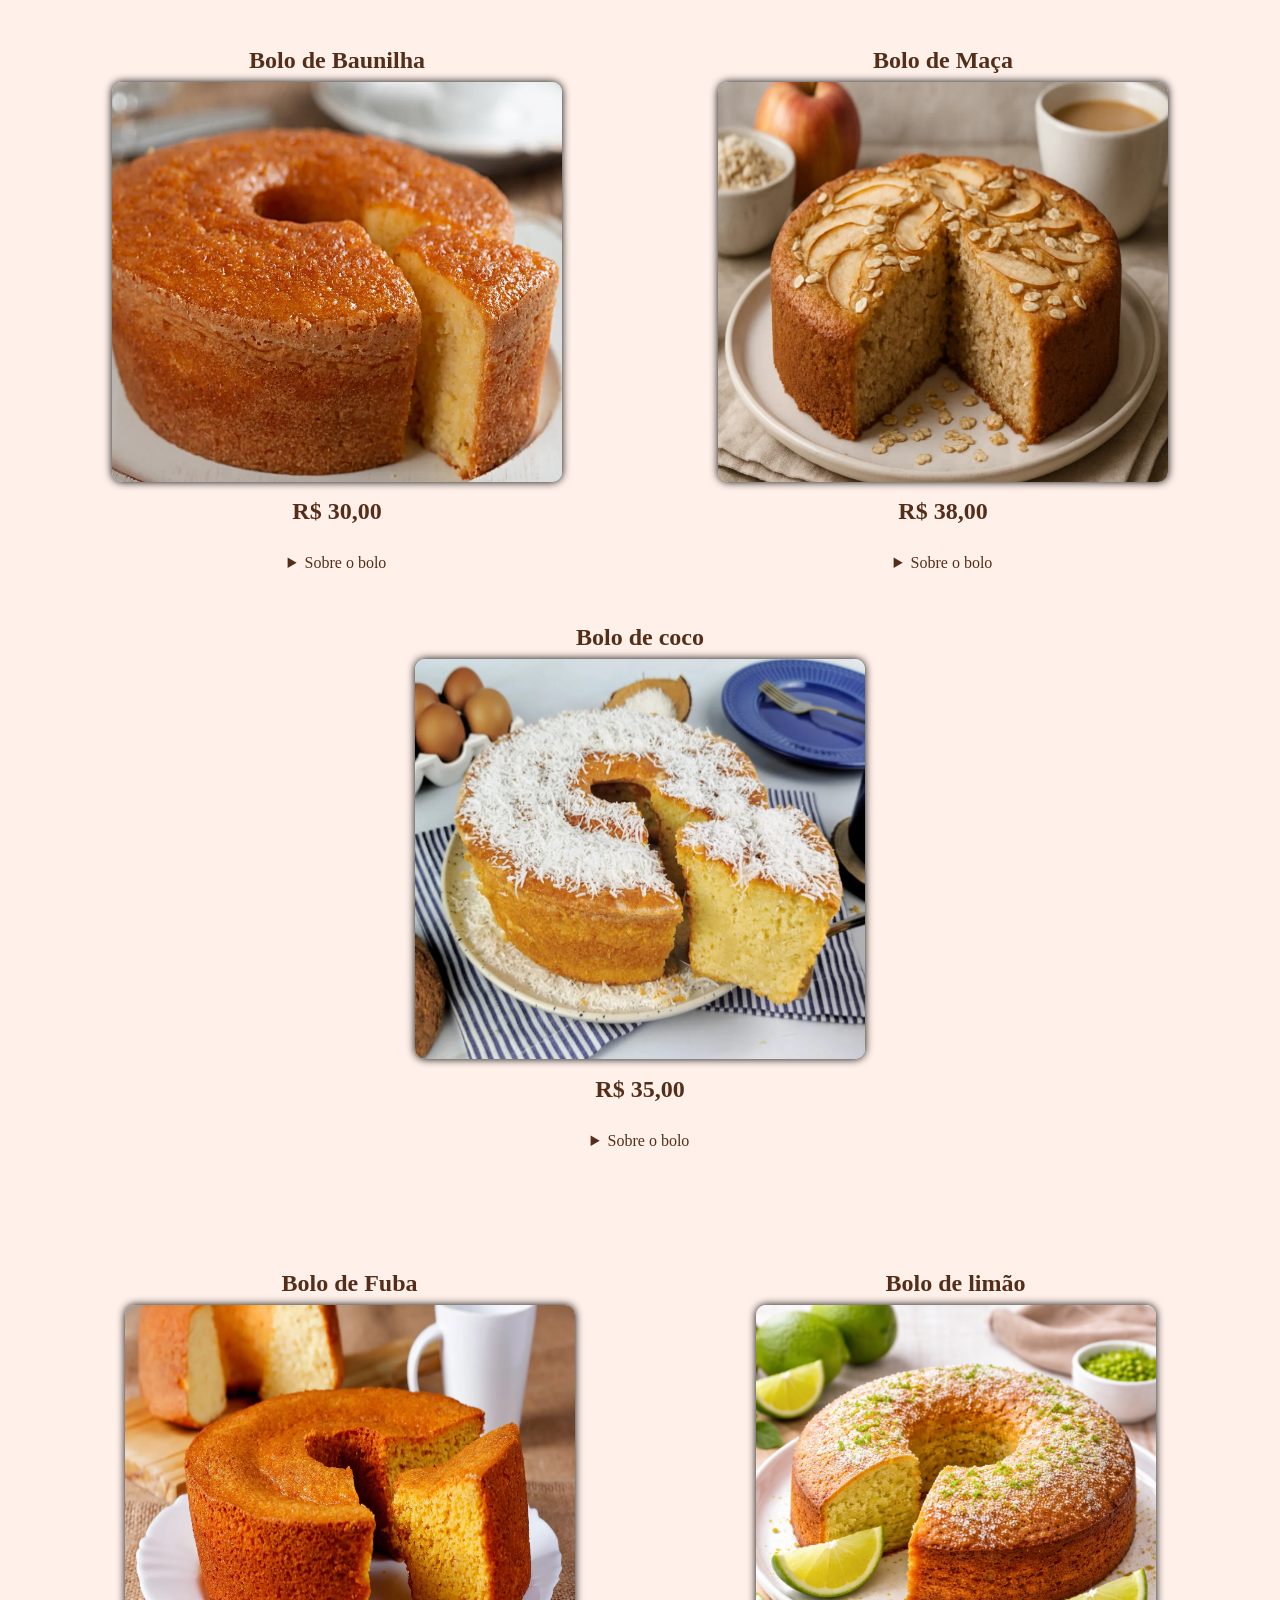
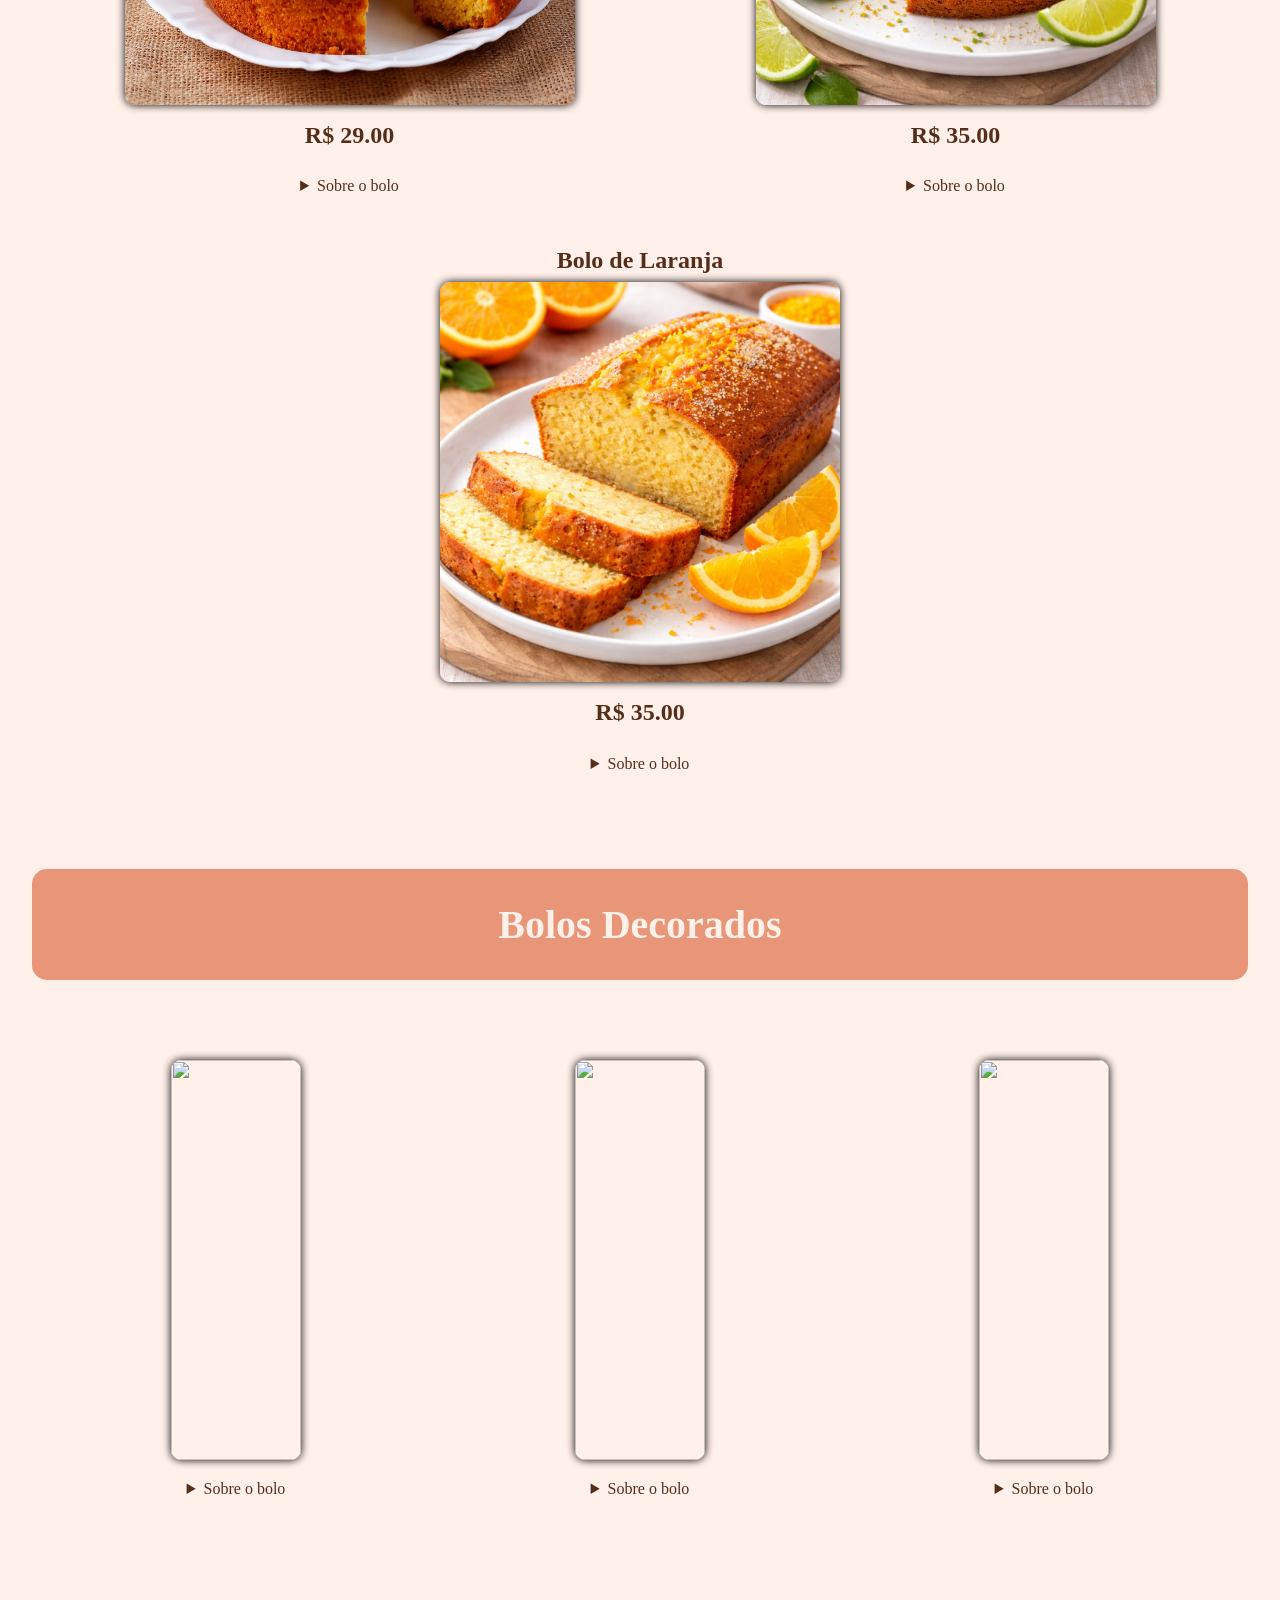
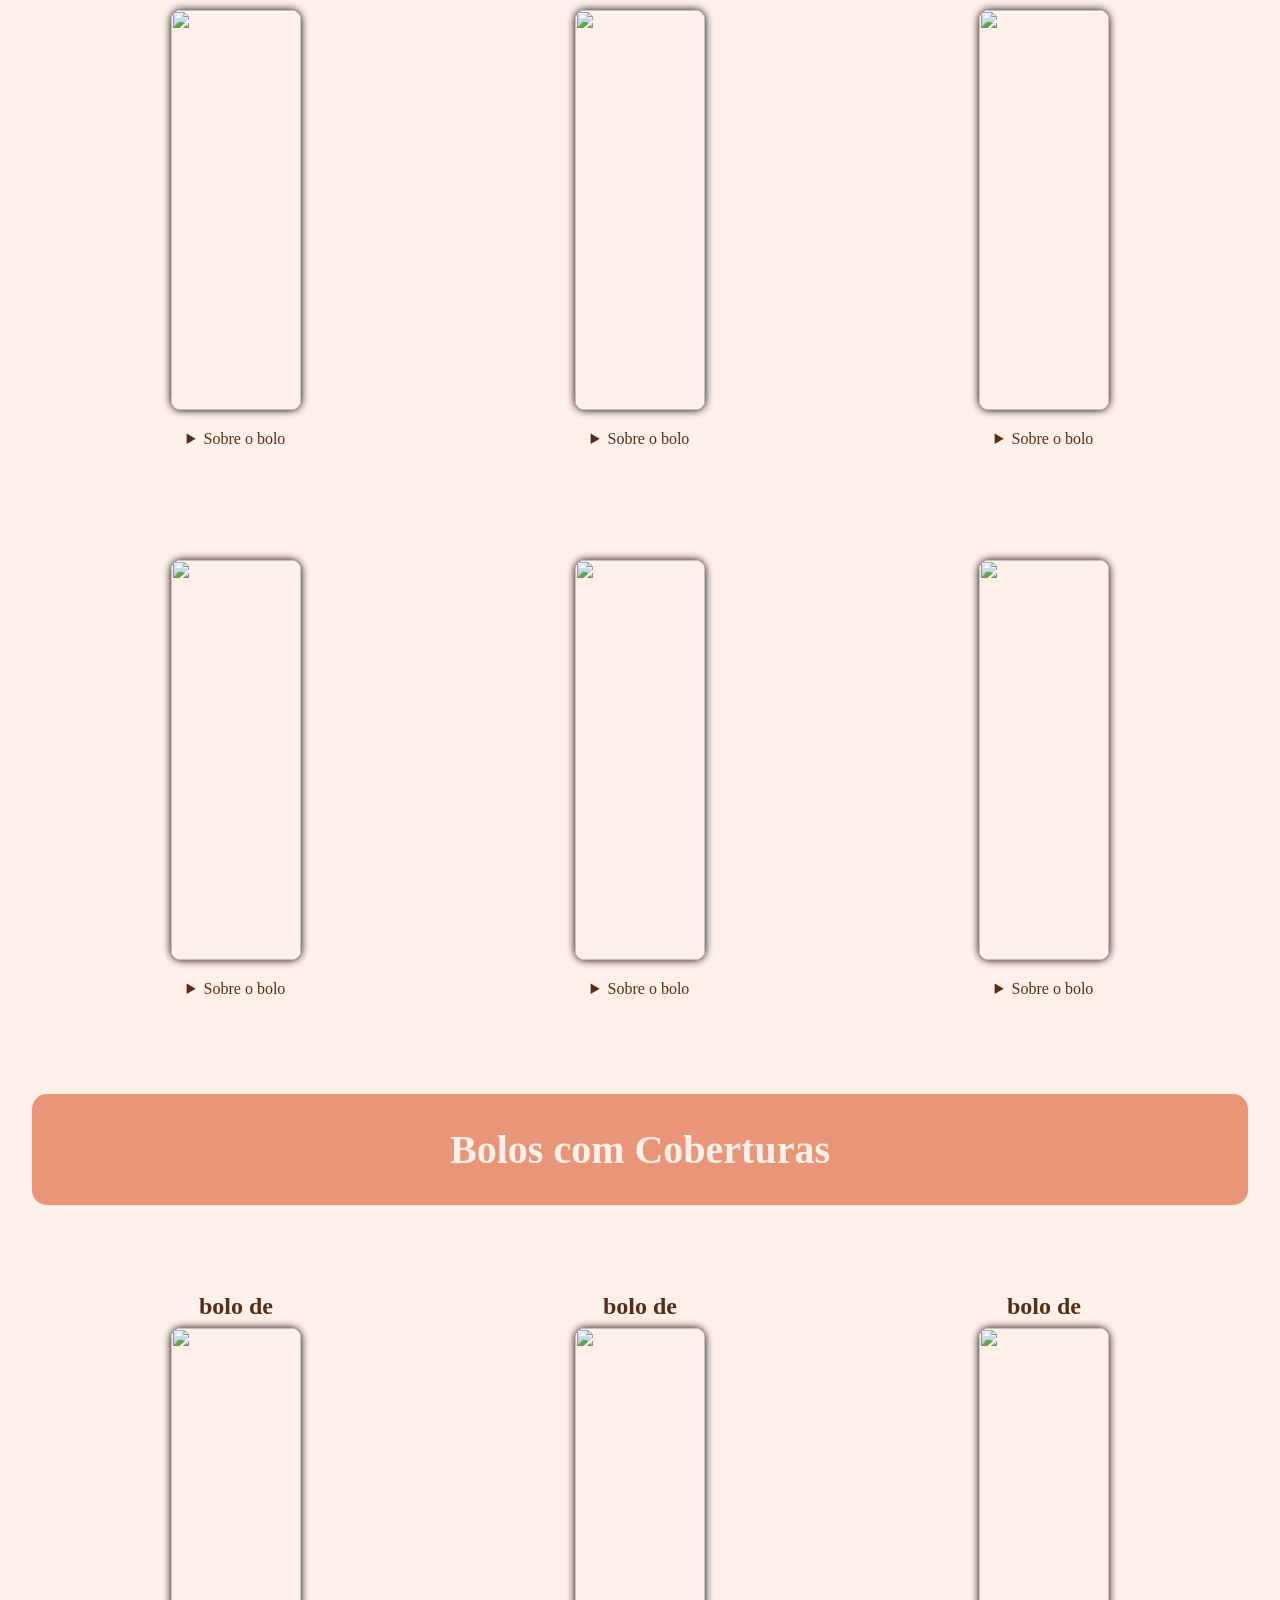
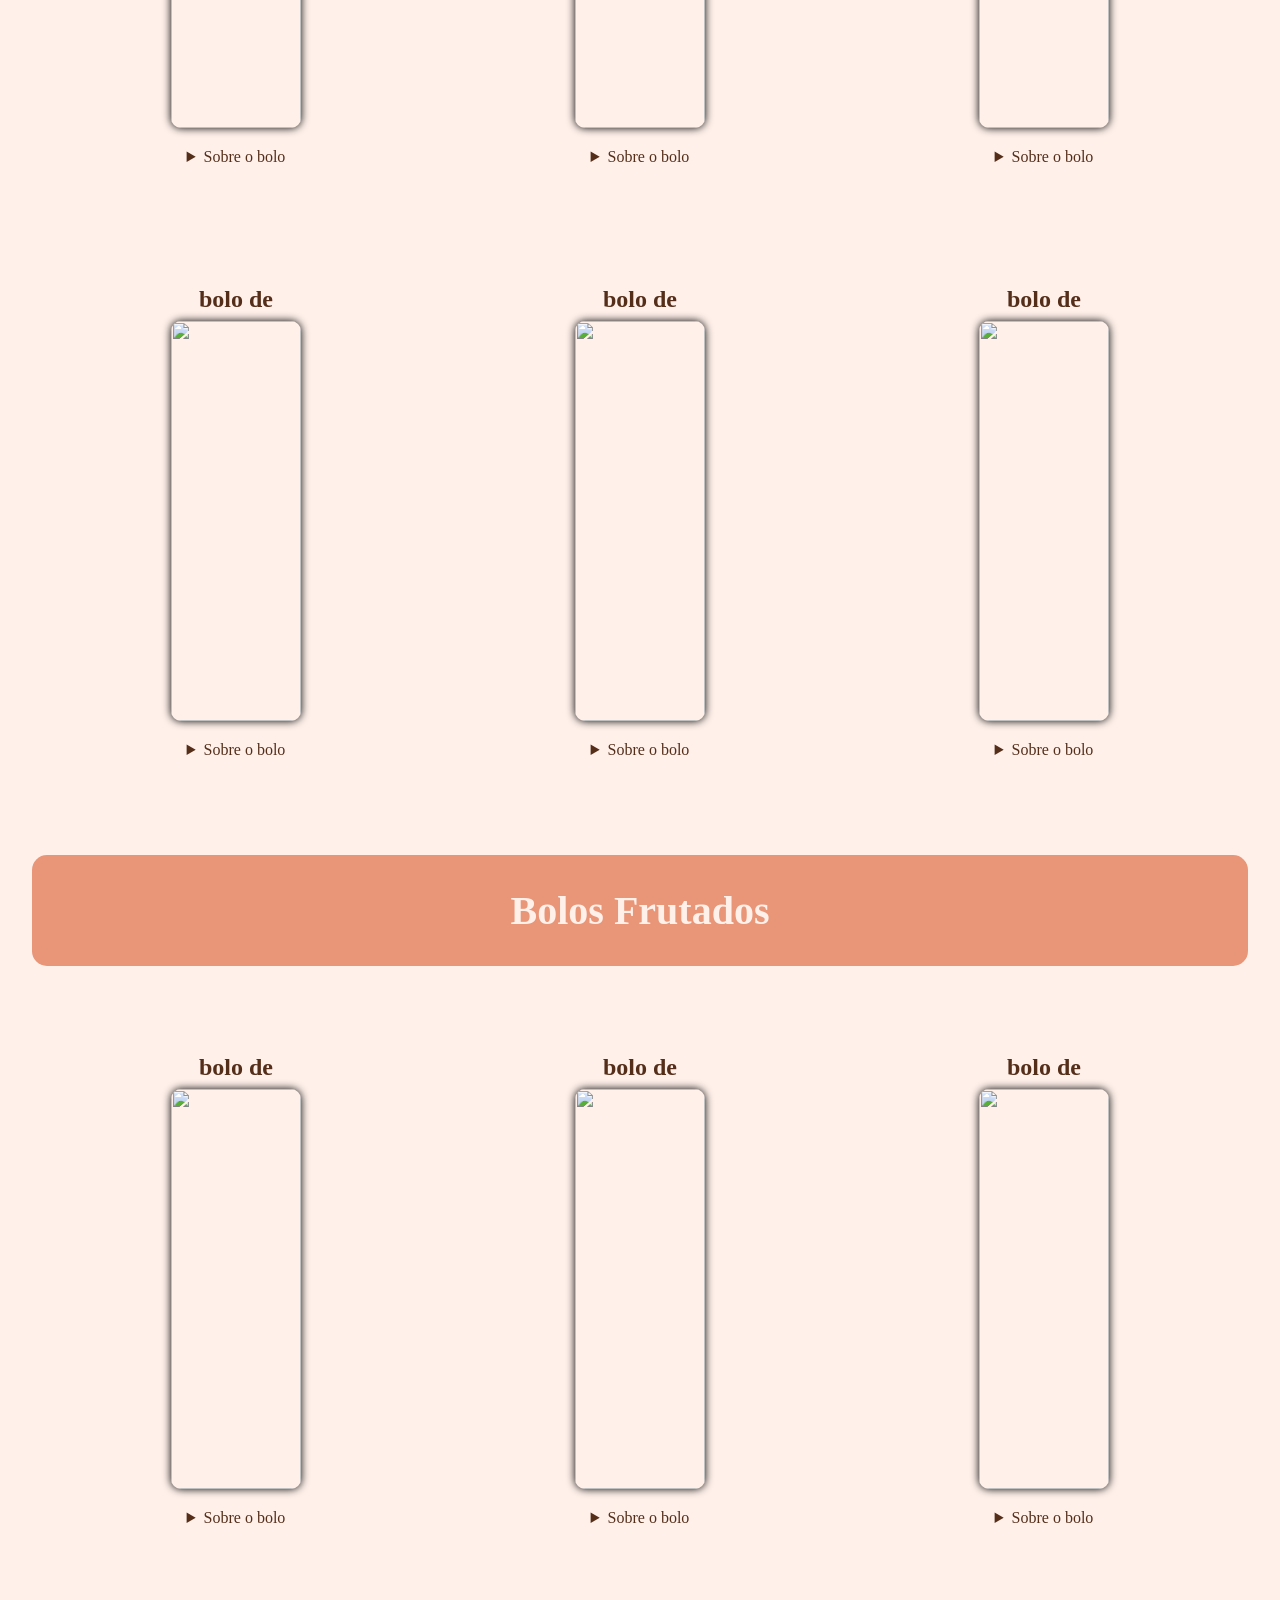
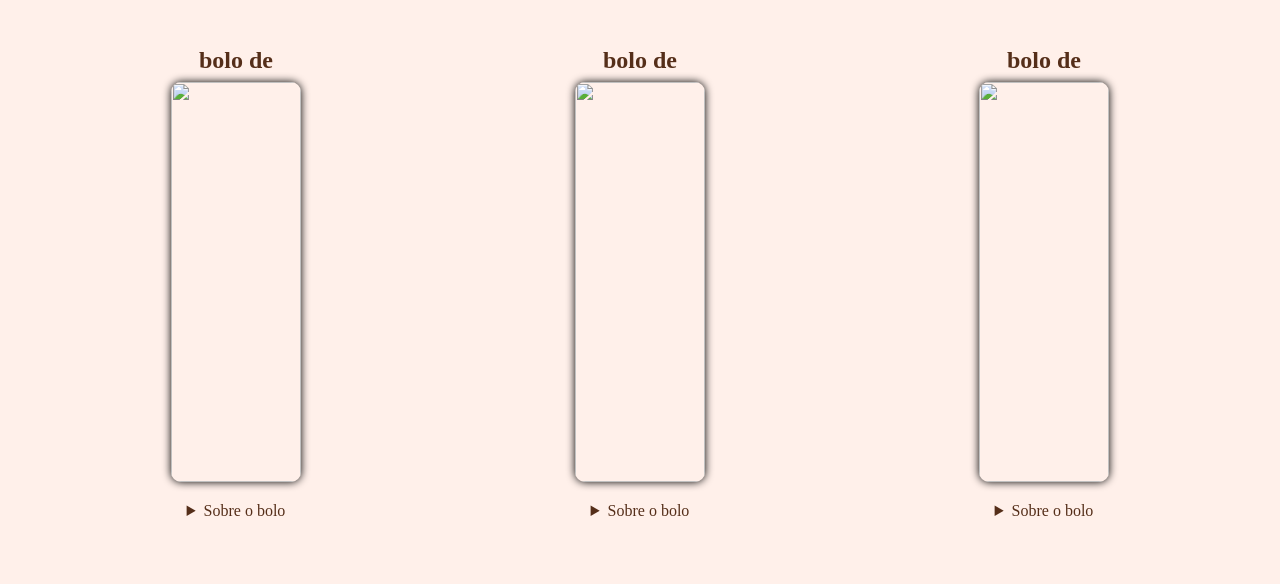
==== commit fdd31a27: "." ====
--- a/cardapio/index.html
+++ b/cardapio/index.html
@@ -8,6 +8,16 @@
 </head>
 <body>
     <header>
+        <nav id="nav-bar">
+            <h1 class="Titulo-incial">Cardapio</h1>
+            <button class="bnt">&#9776;</button>
+                 <ul>
+                    <li><a class="tg-items" href="#Caseiros">Caseiros</a></li>
+                    <li><a class="tg-items" href="#Decorados">Decorados</a></li>
+                    <li><a class="tg-items" href="#Cobertura">Cobertura</a></li>
+                    <li><a class="tg-items" href="#Frutados">Frutados</a></li>
+            </ul>
+        </nav>
         <nav>
             <h1 class="Titulo-incial">Cardapio</h1>
                 <ul>
@@ -26,8 +36,9 @@
                 <img src="imgems-cardap/milho.avif" alt="" width="400" height="400">
                 <h4>R$ 30,00</h4>
                 <details>
-                    <summary>Ingredientes</summary>
-                    <ul><li>
+                    <summary>Sobre o bolo</summary>
+                    <ul>
+                        <li>
                         <p>Bolo ideal para o lanche da tarde, massa mais cremosa, bem aerada</p>
                     </li></ul>
                 </details>
@@ -38,9 +49,11 @@
                 <h4>R$ 40,00</h4>
                 <details>
                     <summary>Sobre o bolo</summary>
-                    <ul><li>
+                    <ul>
+                        <li>
                         <p>Bolo ideal para o lanche da tarde, massa um pouco cremosa, leva </p>
-                    </li></ul>
+                    </li>
+                </ul>
                 </details>
             </article>
                         <article>
@@ -63,7 +76,7 @@
                 <img src="imgems-cardap/baunilha.webp" alt="" width="400" height="400">
                 <h4>R$ 30,00</h4>
                 <details>
-                    <summary>Ingredientes</summary>
+                    <summary>Sobre o bolo</summary>
                     <ul><li>
                         <p></p>
                     </li></ul>
@@ -74,7 +87,7 @@
                 <img src="imgems-cardap/maça.png" alt="" width="400" height="400">
                             <h4>R$ 38,00</h4>
                 <details>
-                    <summary>Ingredientes</summary>
+                    <summary>Sobre o bolo</summary>
                     <ul><li>
                         <p></p>
                     </li></ul>
@@ -85,7 +98,7 @@
                 <img src="imgems-cardap/coco.webp" alt="" width="400" height="400">
                 <h4>R$ 35,00</h4>
                 <details>
-                    <summary>Ingredientes</summary>
+                    <summary>Sobre o bolo</summary>
                     <ul><li>
                         <p></p>
                     </li></ul>
@@ -98,7 +111,7 @@
                 <img src="imgems-cardap/fuba.webp" alt="" width="400" height="400">
                 <h4>R$ 29.00</h4>
                 <details>
-                    <summary>Ingredientes</summary>
+                    <summary>Sobre o bolo</summary>
                     <ul><li>
                         <p></p>
                     </li></ul>
@@ -109,7 +122,7 @@
                 <img src="imgems-cardap/limao.jpg" alt="" width="400" height="400">
                 <h4>R$ 35.00</h4>
                 <details>
-                    <summary>Ingredientes</summary>
+                    <summary>Sobre o bolo</summary>
                     <ul><li>
                         <p></p>
                     </li></ul>
@@ -120,7 +133,7 @@
                 <img src="imgems-cardap/laranja.png" alt="" width="400" height="400">
                 <h4>R$ 35.00</h4>
                 <details>
-                    <summary>Ingredientes</summary>
+                    <summary>Sobre o bolo</summary>
                     <ul><li>
                         <p></p>
                     </li></ul>
@@ -130,97 +143,88 @@
         <h2>Bolos Decorados</h2>
         <section id="Decorados">
             <article>
-                    <img src="" alt="" width="350" height="400">
-                    <details>
-                        <summary>
-                            <ul>
-                                <li></li>
-                            </ul>
-                        </summary>
-                    </details>
-            </article>
-             <article>
-                    <img src="" alt="" width="350" height="400">
-                    <details>
-                        <summary>
-                            <ul>
-                                <li></li>
-                            </ul>
-                        </summary>
+                    <img src="" alt="" width="" height="400">
+                    <details>
+                        <summary>Sobre o bolo</summary>
+                            <ul>
+                                <li></li>
+                            </ul>
+                    </details>
+            </article>
+             <article>
+                    <img src="" alt="" width="" height="400">
+                    <details>
+                        <summary>Sobre o bolo</summary>
+                            <ul>
+                                <li></li>
+                            </ul>
                     </details>
             </article> 
             <article>
-                    <img src="" alt="" width="350" height="400">
-                    <details>
-                        <summary>
-                            <ul>
-                                <li></li>
-                            </ul>
-                        </summary>
+                    <img src="" alt="" width="" height="400">
+                    <details>
+                        <summary>Sobre o bolo</summary>
+                            <ul>
+                                <li></li>
+                            </ul>
                     </details>
             </article>
         </section>
         <section id="Decorados">
             <article>
-                    <img src="" alt="" width="350" height="400">
-                    <details>
-                        <summary>
-                            <ul>
-                                <li></li>
-                            </ul>
-                        </summary>
-                    </details>
-            </article>
-             <article>
-                    <img src="" alt="" width="350" height="400">
-                    <details>
-                        <summary>
-                            <ul>
-                                <li></li>
-                            </ul>
-                        </summary>
+                    <img src="" alt="" width="" height="400">
+                    <details>
+                        <summary>Sobre o bolo</summary>
+                            <ul>
+                                <li></li>
+                            </ul>
+                    </details>
+            </article>
+             <article>
+                    <img src="" alt="" width="" height="400">
+                    <details>
+                        <summary>Sobre o bolo</summary>
+                            <ul>
+                                <li></li>
+                            </ul>
                     </details>
             </article> 
             <article>
-                    <img src="" alt="" width="350" height="400">
-                    <details>
-                        <summary>
-                            <ul>
-                                <li></li>
-                            </ul>
-                        </summary>
+                    <img src="" alt="" width="" height="400">
+                    <details>
+                        <summary>Sobre o bolo</summary>
+                            <ul>
+                                <li></li>
+                            </ul>
                     </details>
             </article>
         </section>
         <section id="Decorados">
             <article>
-                    <img src="" alt="" width="350" height="400">
-                    <details>
-                        <summary>
-                            <ul>
-                                <li></li>
-                            </ul>
-                        </summary>
-                    </details>
-            </article>
-             <article>
-                    <img src="" alt="" width="350" height="400">
-                    <details>
-                        <summary>
-                            <ul>
-                                <li></li>
-                            </ul>
-                        </summary>
+                    <img src="" alt="" width="" height="400">
+                    <details>
+                        <summary>Sobre o bolo</summary>
+                            <ul>
+                                <li></li>
+                            </ul>
+                    </details>
+            </article>
+             <article>
+                    <img src="" alt="" width="" height="400">
+                    <details>
+                        <summary>Sobre o bolo</summary>
+                            <ul>
+                                <li></li>
+                            </ul>
                     </details>
             </article> 
             <article>
-                    <img src="" alt="" width="350" height="400">
-                    <details>
-                        <summary>
-                            <ul>
-                                <li></li>
-                            </ul>
-                        </summary>
+                    <img src="" alt="" width="" height="400">
+                    <details>
+                        <summary>Sobre o bolo</summary>
+                            <ul>
+                                <li></li>
+                            </ul>
                     </details>
             </article>
         </section>
@@ -228,105 +232,64 @@
         <section id="Cobertura">
             <article>
                 <h3>bolo de</h3>
-                <img src="" alt="" width="350" height="400">
-                <details>
-                        <summary>
-                            <ul>
-                                <li></li>
-                            </ul>
-                        </summary>
-                    </details>
-            </article>
-             <article>
-                <h3>bolo de</h3>
-                <img src="" alt="" width="350" height="400">
-                <details>
-                        <summary>
-                            <ul>
-                                <li></li>
-                            </ul>
-                        </summary>
-                    </details>
-            </article>
-             <article>
-                <h3>bolo de</h3>
-                <img src="" alt="" width="350" height="400">
-                <details>
-                        <summary>
-                            <ul>
-                                <li></li>
-                            </ul>
-                        </summary>
+                <img src="" alt="" width="" height="400">
+                <details>
+                        <summary>Sobre o bolo</summary>
+                            <ul>
+                                <li></li>
+                            </ul>
+                    </details>
+            </article>
+             <article>
+                <h3>bolo de</h3>
+                <img src="" alt="" width="" height="400">
+                <details>
+                        <summary>Sobre o bolo</summary>
+                            <ul>
+                                <li></li>
+                            </ul>
+                    </details>
+            </article>
+             <article>
+                <h3>bolo de</h3>
+                <img src="" alt="" width="" height="400">
+                <details>
+                        <summary>Sobre o bolo</summary>
+                            <ul>
+                                <li></li>
+                            </ul>
                     </details>
             </article>
         </section>
         <section id="Cobertura">
             <article>
                 <h3>bolo de</h3>
-                <img src="" alt="" width="350" height="400">
-                <details>
-                        <summary>
-                            <ul>
-                                <li></li>
-                            </ul>
-                        </summary>
-                    </details>
-            </article>
-             <article>
-                <h3>bolo de</h3>
-                <img src="" alt="" width="350" height="400">
-                <details>
-                        <summary>
-                            <ul>
-                                <li></li>
-                            </ul>
-                        </summary>
-                    </details>
-            </article>
-             <article>
-                <h3>bolo de</h3>
-                <img src="" alt="" width="350" height="400">
-                <details>
-                        <summary>
-                            <ul>
-                                <li></li>
-                            </ul>
-                        </summary>
-                    </details>
-            </article>
-        </section>
-        <section id="Cobertura">
-            <article>
-                <h3>bolo de</h3>
-                <img src="" alt="" width="350" height="400">
-                <details>
-                        <summary>
-                            <ul>
-                                <li></li>
-                            </ul>
-                        </summary>
-                    </details>
-            </article>
-             <article>
-                <h3>bolo de</h3>
-                <img src="" alt="" width="350" height="400">
-                <details>
-                        <summary>
-                            <ul>
-                                <li></li>
-                            </ul>
-                        </summary>
-                    </details>
-            </article>
-             <article>
-                <h3>bolo de</h3>
-                <img src="" alt="" width="350" height="400">
-                <details>
-                        <summary>
-                            <ul>
-                                <li></li>
-                            </ul>
-                        </summary>
+                <img src="" alt="" width="" height="400">
+                <details>
+                        <summary>Sobre o bolo</summary>
+                            <ul>
+                                <li></li>
+                            </ul>
+                    </details>
+            </article>
+             <article>
+                <h3>bolo de</h3>
+                <img src="" alt="" width="" height="400">
+                <details>
+                        <summary>Sobre o bolo</summary>
+                            <ul>
+                                <li></li>
+                            </ul>
+                    </details>
+            </article>
+             <article>
+                <h3>bolo de</h3>
+                <img src="" alt="" width="" height="400">
+                <details>
+                        <summary>Sobre o bolo</summary>
+                            <ul>
+                                <li></li>
+                            </ul>
                     </details>
             </article>
         </section>
@@ -334,110 +297,76 @@
         <section id="Frutados">
             <article>
                 <h3>bolo de</h3>
-                <img src="" alt="" width="350" height="400">
-                <details>
-                        <summary>
-                            <ul>
-                                <li></li>
-                            </ul>
-                        </summary>
-                    </details>
-            </article>
-             <article>
-                <h3>bolo de</h3>
-                <img src="" alt="" width="350" height="400">
-                <details>
-                        <summary>
-                            <ul>
-                                <li></li>
-                            </ul>
-                        </summary>
-                    </details>
-            </article>
-             <article>
-                <h3>bolo de</h3>
-                <img src="" alt="" width="350" height="400">
-                <details>
-                        <summary>
-                            <ul>
-                                <li></li>
-                            </ul>
-                        </summary>
+                <img src="" alt="" width="" height="400">
+                <details>
+                        <summary>Sobre o bolo</summary>
+                            <ul>
+                                <li></li>
+                            </ul>
+                    </details>
+            </article>
+             <article>
+                <h3>bolo de</h3>
+                <img src="" alt="" width="" height="400">
+                <details>
+                        <summary>Sobre o bolo</summary>
+                            <ul>
+                                <li></li>
+                            </ul>
+                    </details>
+            </article>
+             <article>
+                <h3>bolo de</h3>
+                <img src="" alt="" width="" height="400">
+                <details>
+                        <summary>Sobre o bolo</summary>
+                            <ul>
+                                <li></li>
+                            </ul>
                     </details>
             </article>
         </section>
         <section id="Frutados">
             <article>
                 <h3>bolo de</h3>
-                <img src="" alt="" width="350" height="400">
-                <details>
-                        <summary>
-                            <ul>
-                                <li></li>
-                            </ul>
-                        </summary>
-                    </details>
-            </article>
-             <article>
-                <h3>bolo de</h3>
-                <img src="" alt="" width="350" height="400">
-                <details>
-                        <summary>
-                            <ul>
-                                <li></li>
-                            </ul>
-                        </summary>
-                    </details>
-            </article>
-             <article>
-                <h3>bolo de</h3>
-                <img src="" alt="" width="350" height="400">
-                <details>
-                        <summary>
-                            <ul>
-                                <li></li>
-                            </ul>
-                        </summary>
-                    </details>
-            </article>
-        </section>
-        <section id="Frutados">
-            <article>
-                <h3>bolo de</h3>
-                <img src="" alt="" width="350" height="400">
-                <details>
-                        <summary>
-                            <ul>
-                                <li></li>
-                            </ul>
-                        </summary>
-                    </details>
-            </article>
-             <article>
-                <h3>bolo de</h3>
-                <img src="" alt="" width="350" height="400">
-                <details>
-                        <summary>
-                            <ul>
-                                <li></li>
-                            </ul>
-                        </summary>
-                    </details>
-            </article>
-             <article>
-                <h3>bolo de</h3>
-                <img src="" alt="" width="350" height="400">
-                <details>
-                        <summary>
-                            <ul>
-                                <li></li>
-                            </ul>
-                        </summary>
-                    </details>
-            </article>
-        </section>
-        
+                <img src="" alt="" width="" height="400">
+                <details>
+                        <summary>Sobre o bolo</summary>
+                            <ul>
+                                <li></li>
+                            </ul>
+                    </details>
+            </article>
+             <article>
+                <h3>bolo de</h3>
+                <img src="" alt="" width="" height="400">
+                <details>
+                        <summary>Sobre o bolo</summary>
+                            <ul>
+                                <li></li>
+                            </ul>
+                    </details>
+            </article>
+             <article>
+                <h3>bolo de</h3>
+                <img src="" alt="" width="" height="400">
+                <details>
+                        <summary>Sobre o bolo</summary>
+                            <ul>
+                                <li></li>
+                            </ul>
+                    </details>
+            </article>
+        </section>
     </main>
     <footer></footer>
+    <script>
+  const btn = document.querySelector(".bnt");
+  const menu = document.querySelector("#nav-bar ul");
+
+  btn.addEventListener("click", () => {
+    menu.classList.toggle("active");
+  });
+</script>
 </body>
 </html>
--- a/cardapio/style.css
+++ b/cardapio/style.css
@@ -139,4 +139,71 @@
     width: 20rem;
     position:absolute;
 }
+#nav-bar{
+    display: none;
+}
 
+@media (max-width: 600px) {
+    #nav-bar{
+        display: block;
+    }
+    header{
+        height: 120px;
+        max-width: 100%;
+    }
+    .Titulo-inicial{
+            font-size: 2rem;
+            position: relative;
+            top: 2rem;
+    }
+    #nav-bar ul.active{
+        display: none;
+    }
+     #nav-bar ul{
+        display: none;
+        display: flex;
+        flex-direction: column;
+        color: #552e19;
+        background-color: #f5baa4;
+        max-width: 150px;
+        width: 100%;
+        height: 250px;
+        list-style: none;
+        position: relative;
+        bottom: 10rem;
+        left: 1rem;
+        border-radius: 10px;
+     }
+     .tg-items {
+            margin-left: 0.5rem;
+            padding: 1rem;
+            color: #552e19;
+     }
+     .tg-items:hover{
+        border: 2px solid #552e19;
+        background-color: #552e19;
+        color: #fff0ea;
+     }
+     .bnt{
+        font-size: 2.5rem;
+        background-color: transparent;
+        border: none;
+        padding: 0.2rem;
+        margin: 1rem;
+        margin-top: 3%;
+        color: #fff0ea;
+        border-radius: 10px;
+        width: 60px;
+        position: relative;
+        right: 1rem;
+        bottom: 150px;
+     }
+     .bnt:active{
+        background-color: #fff0ea;
+        color: #552e19;
+        border: 2px;
+     }
+    nav{
+        display: none;
+    }
+}
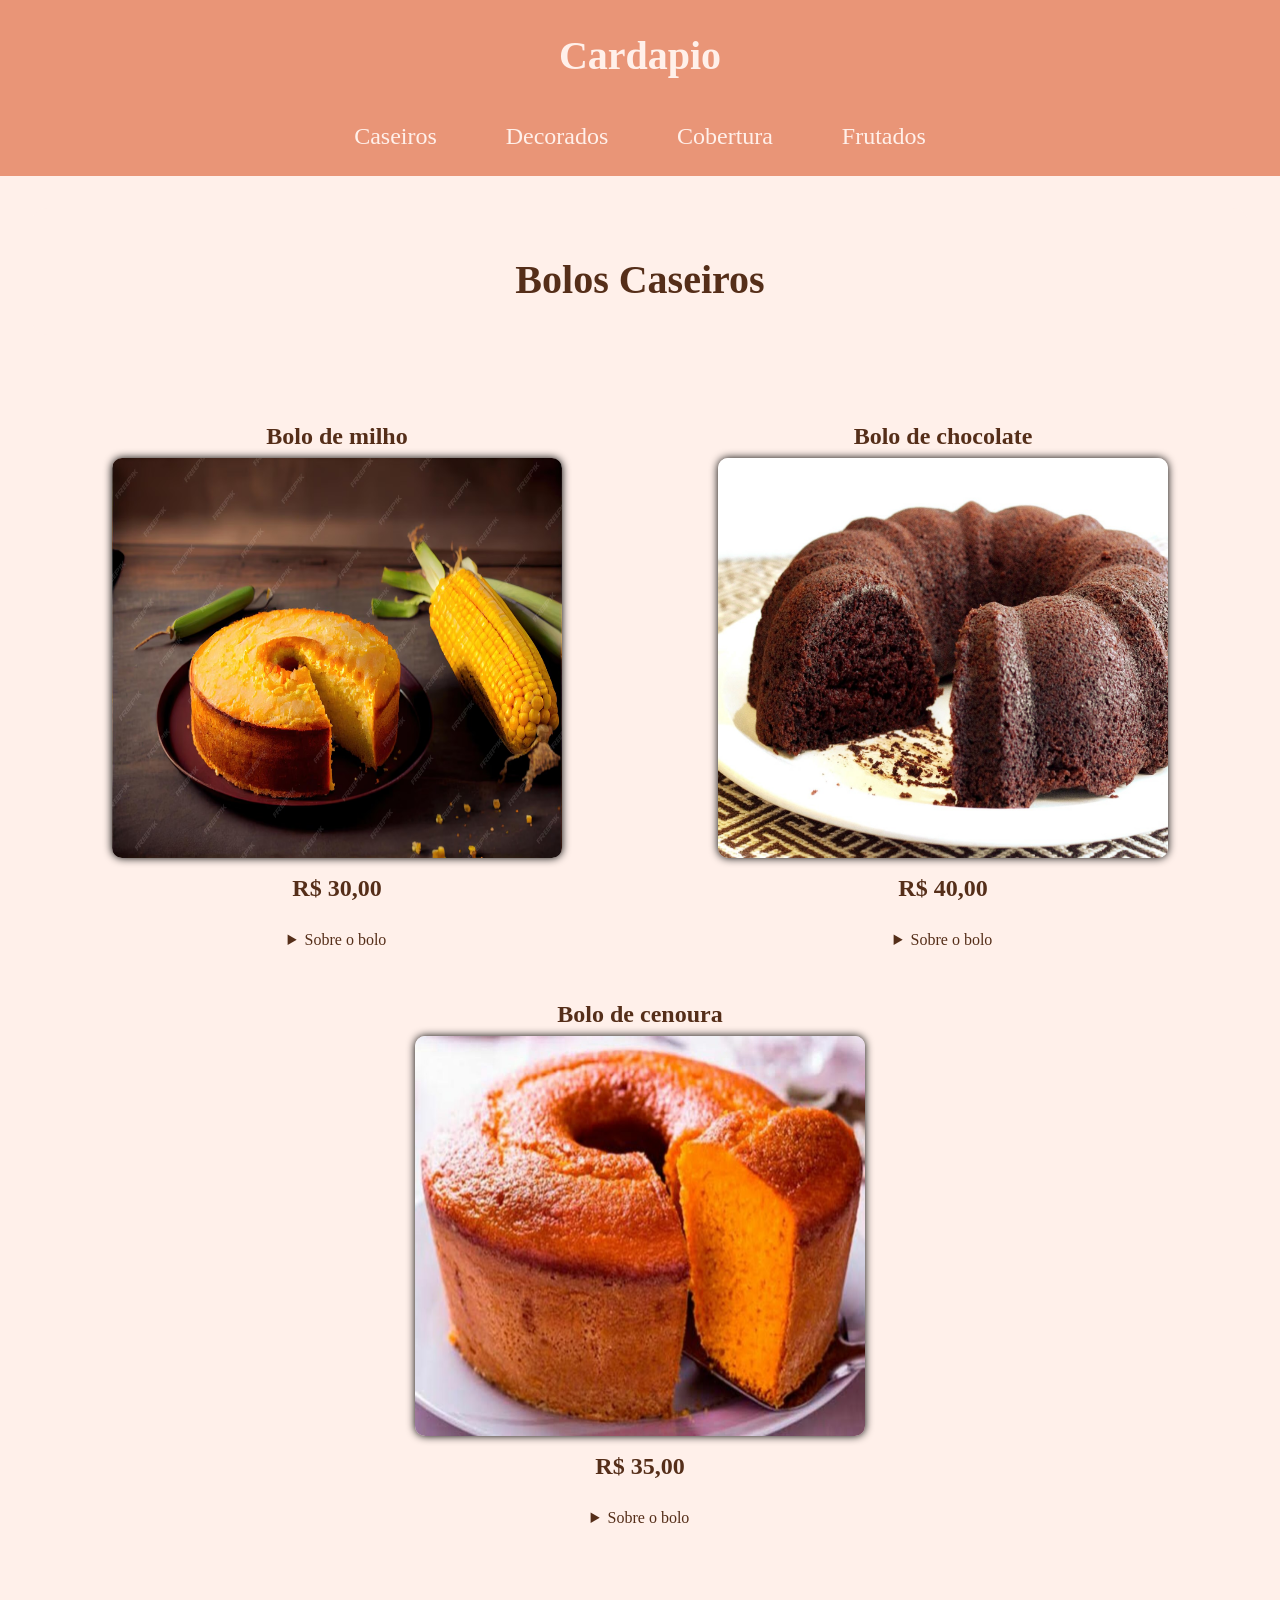
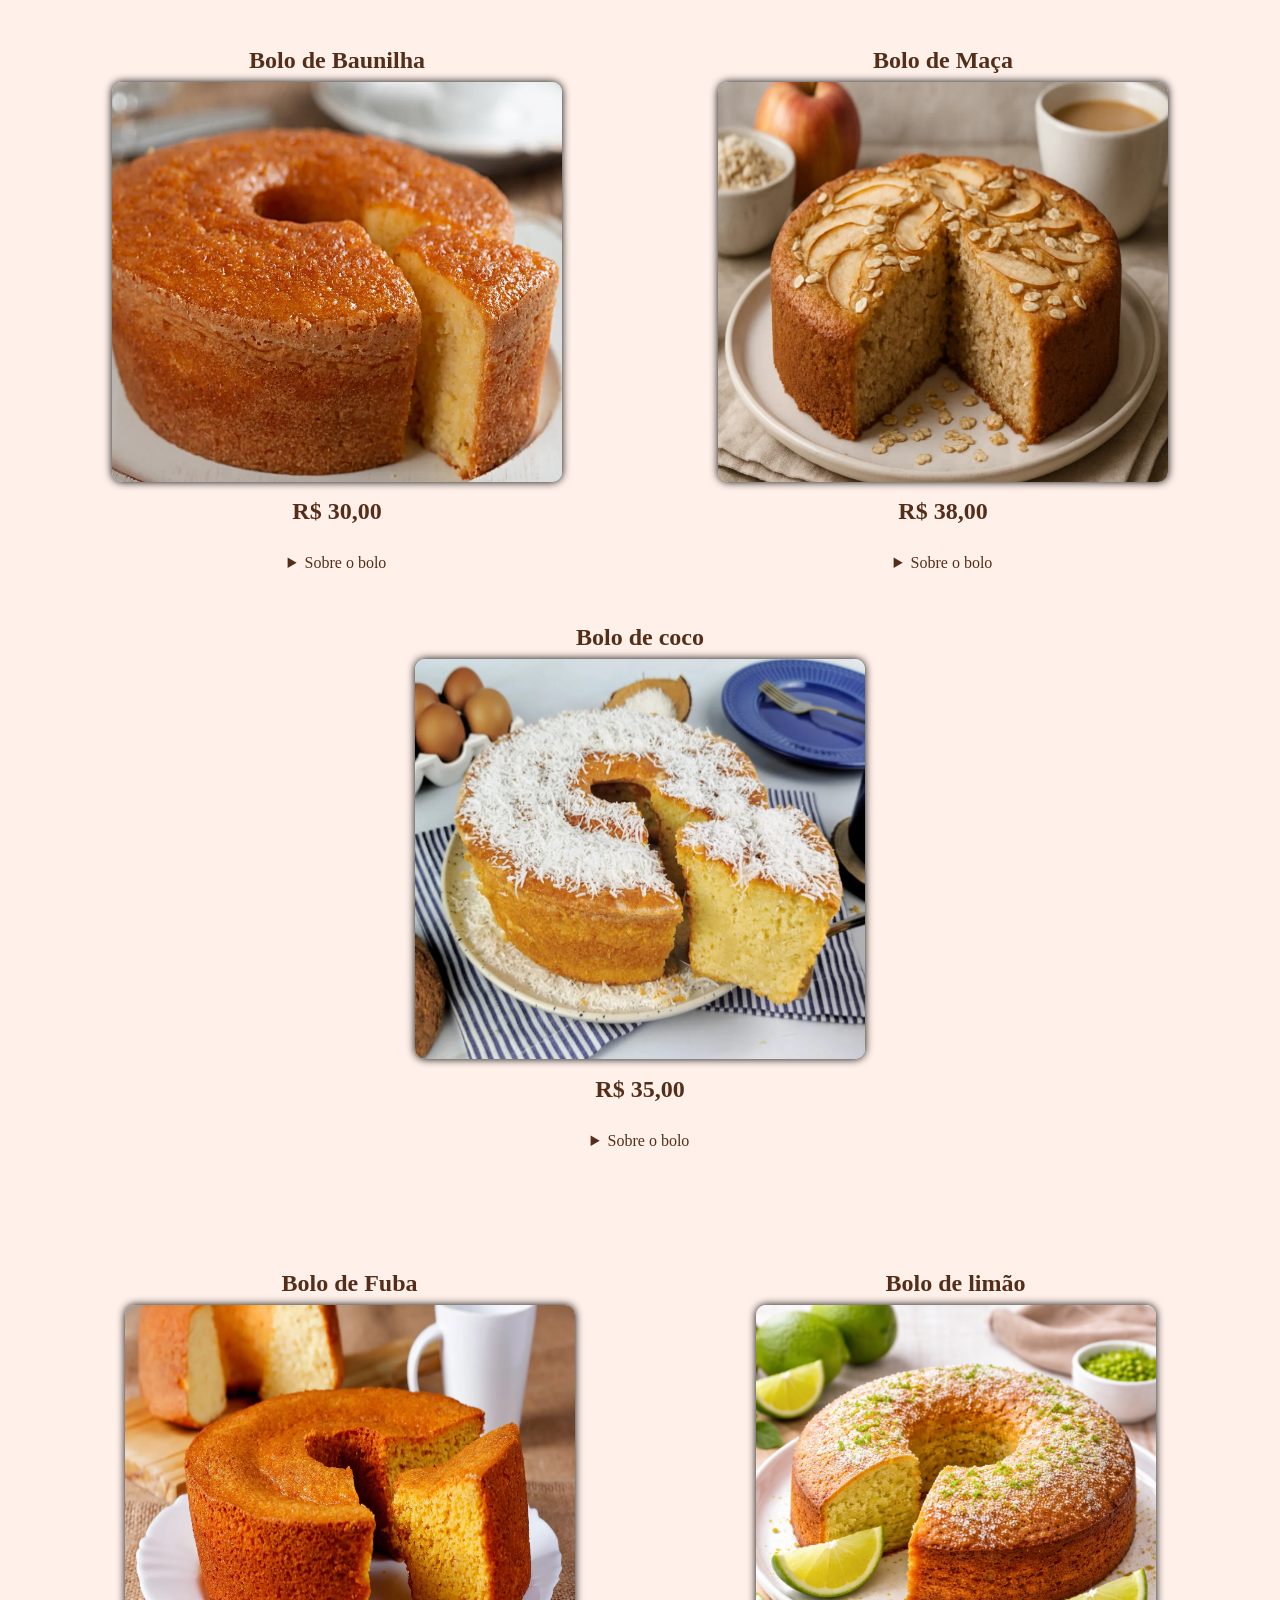
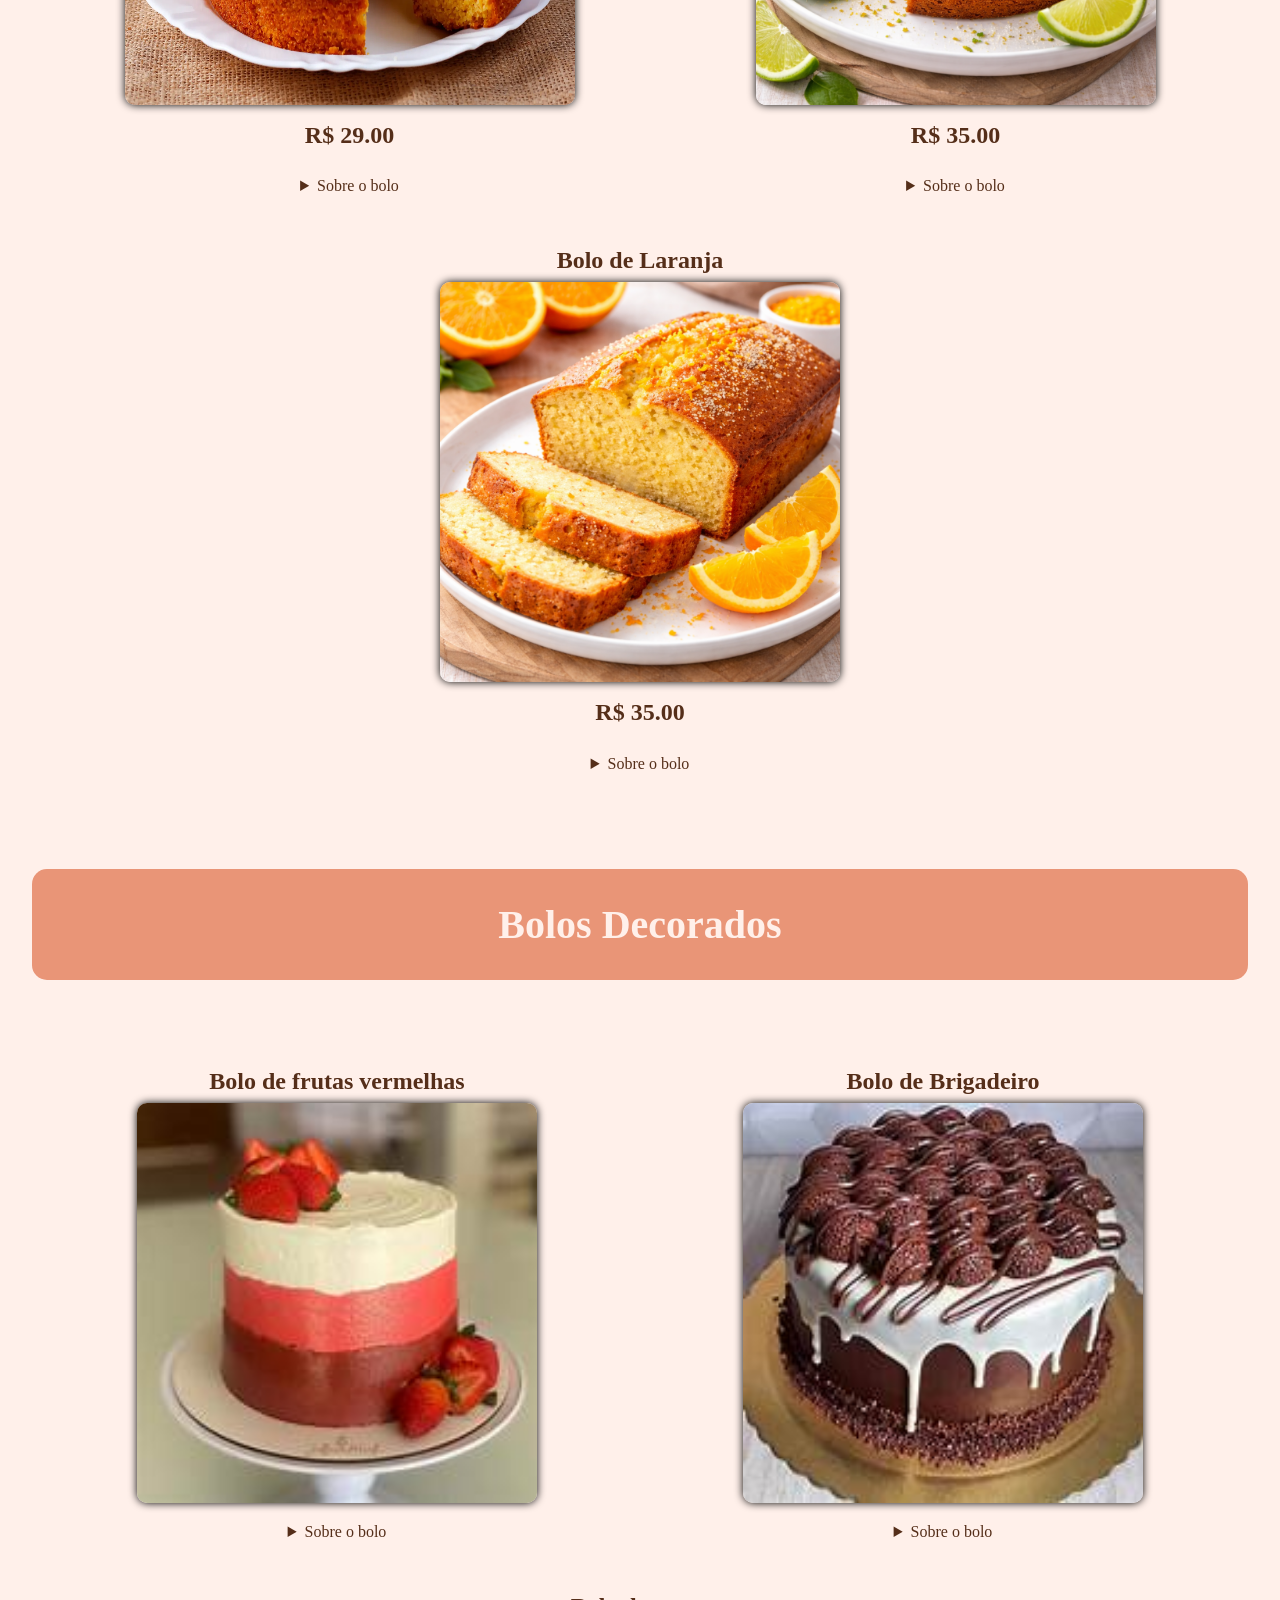
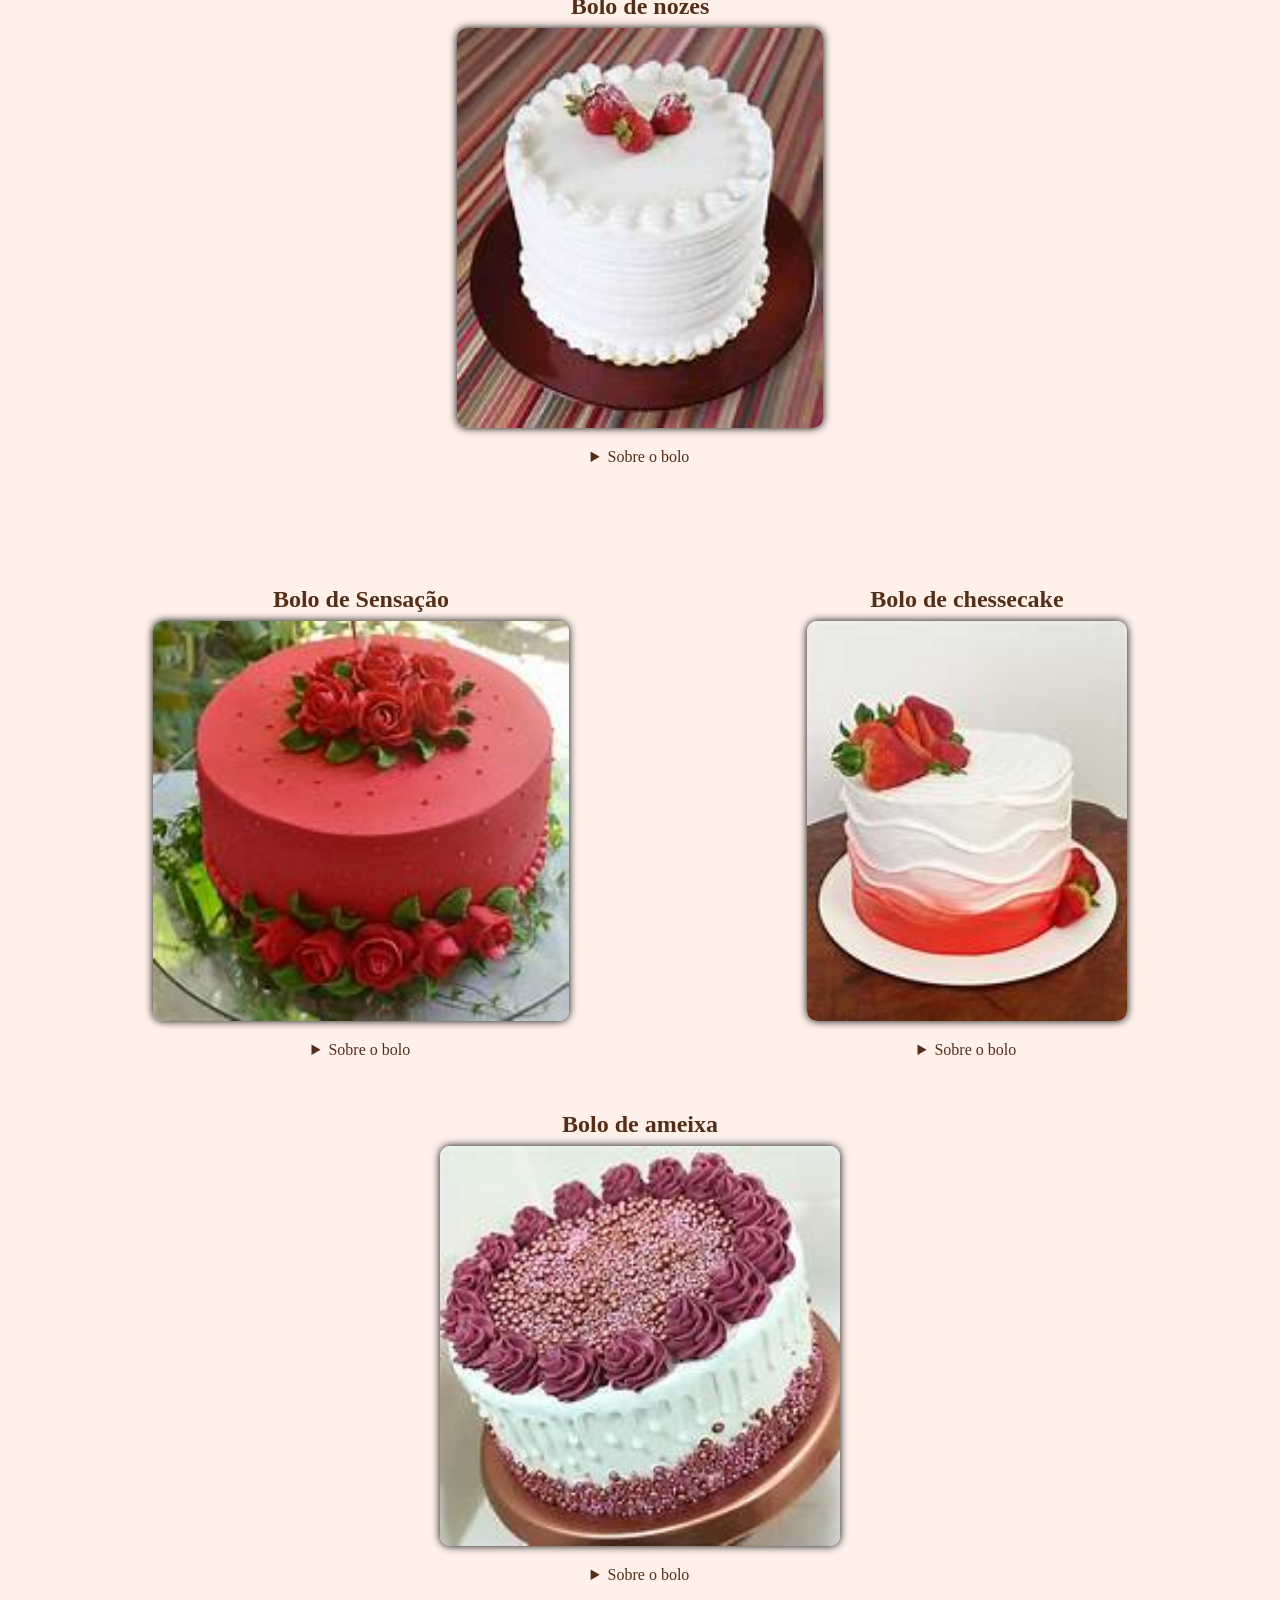
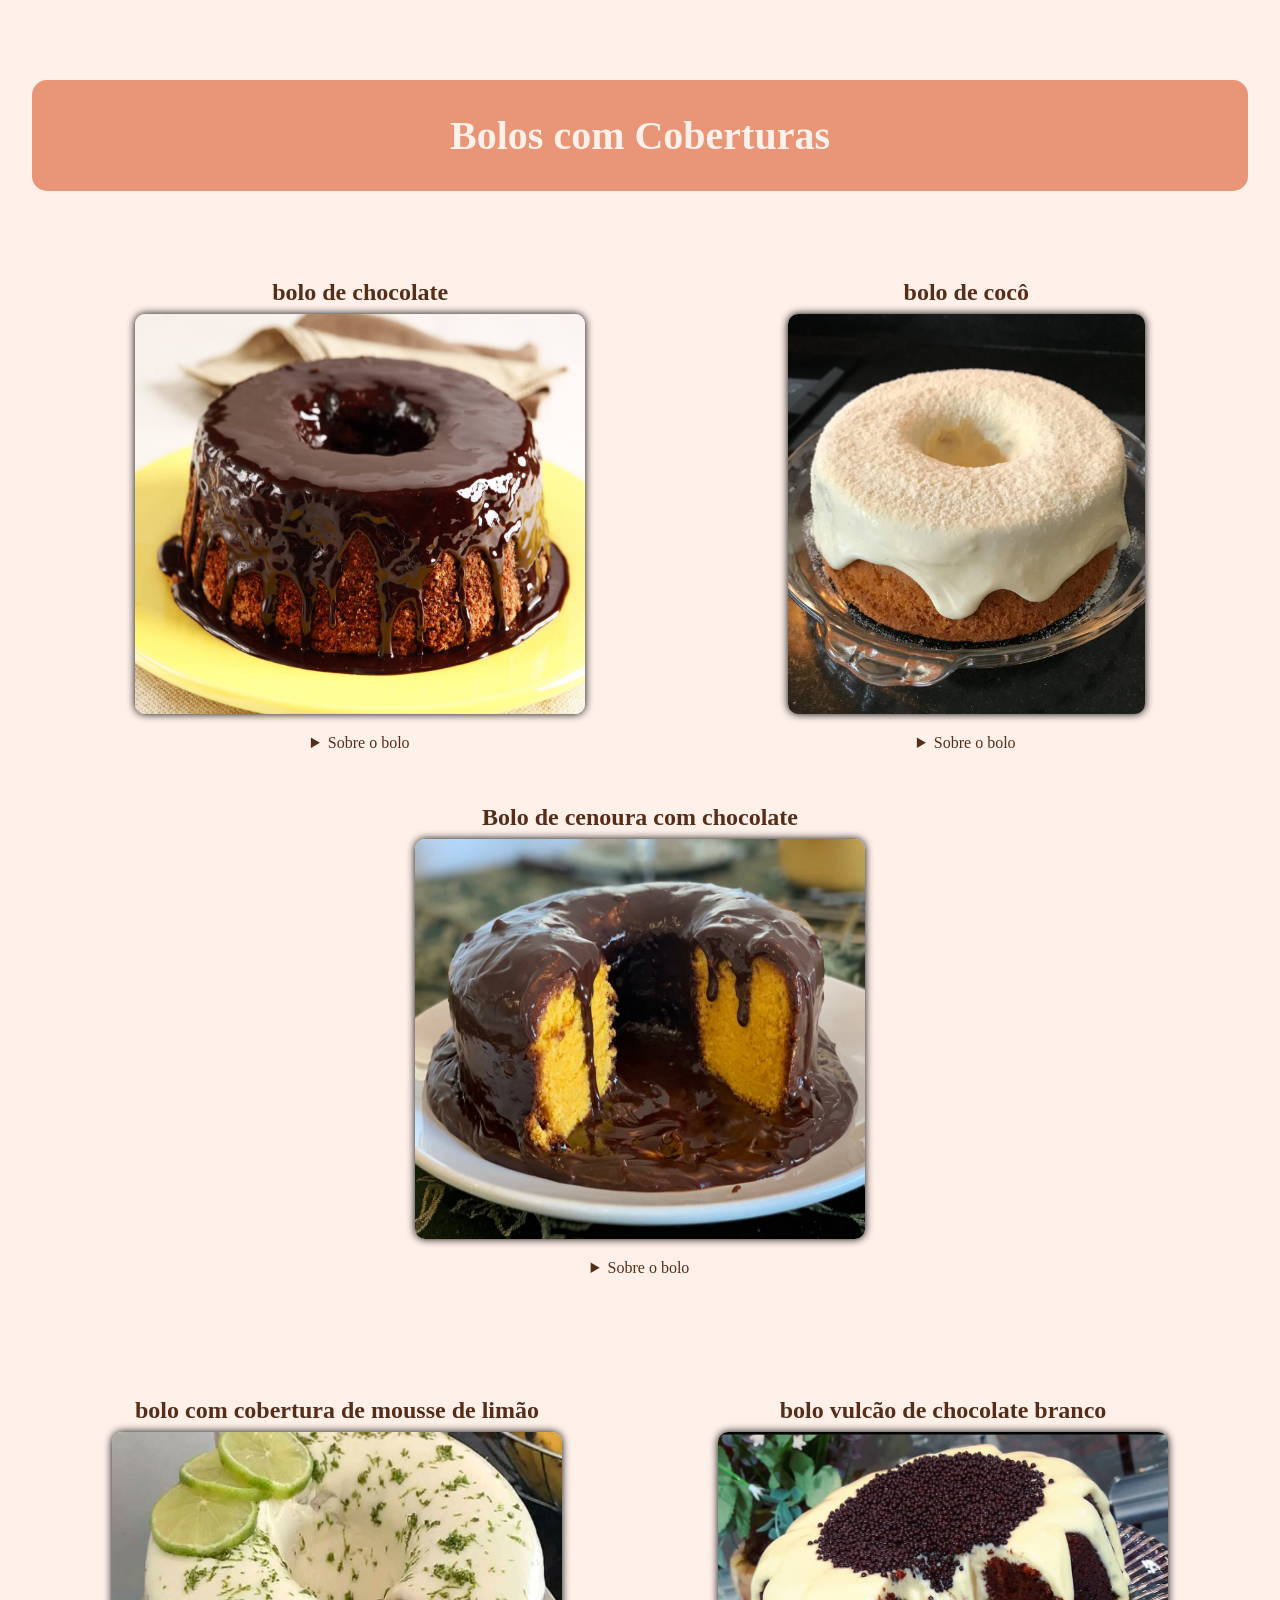
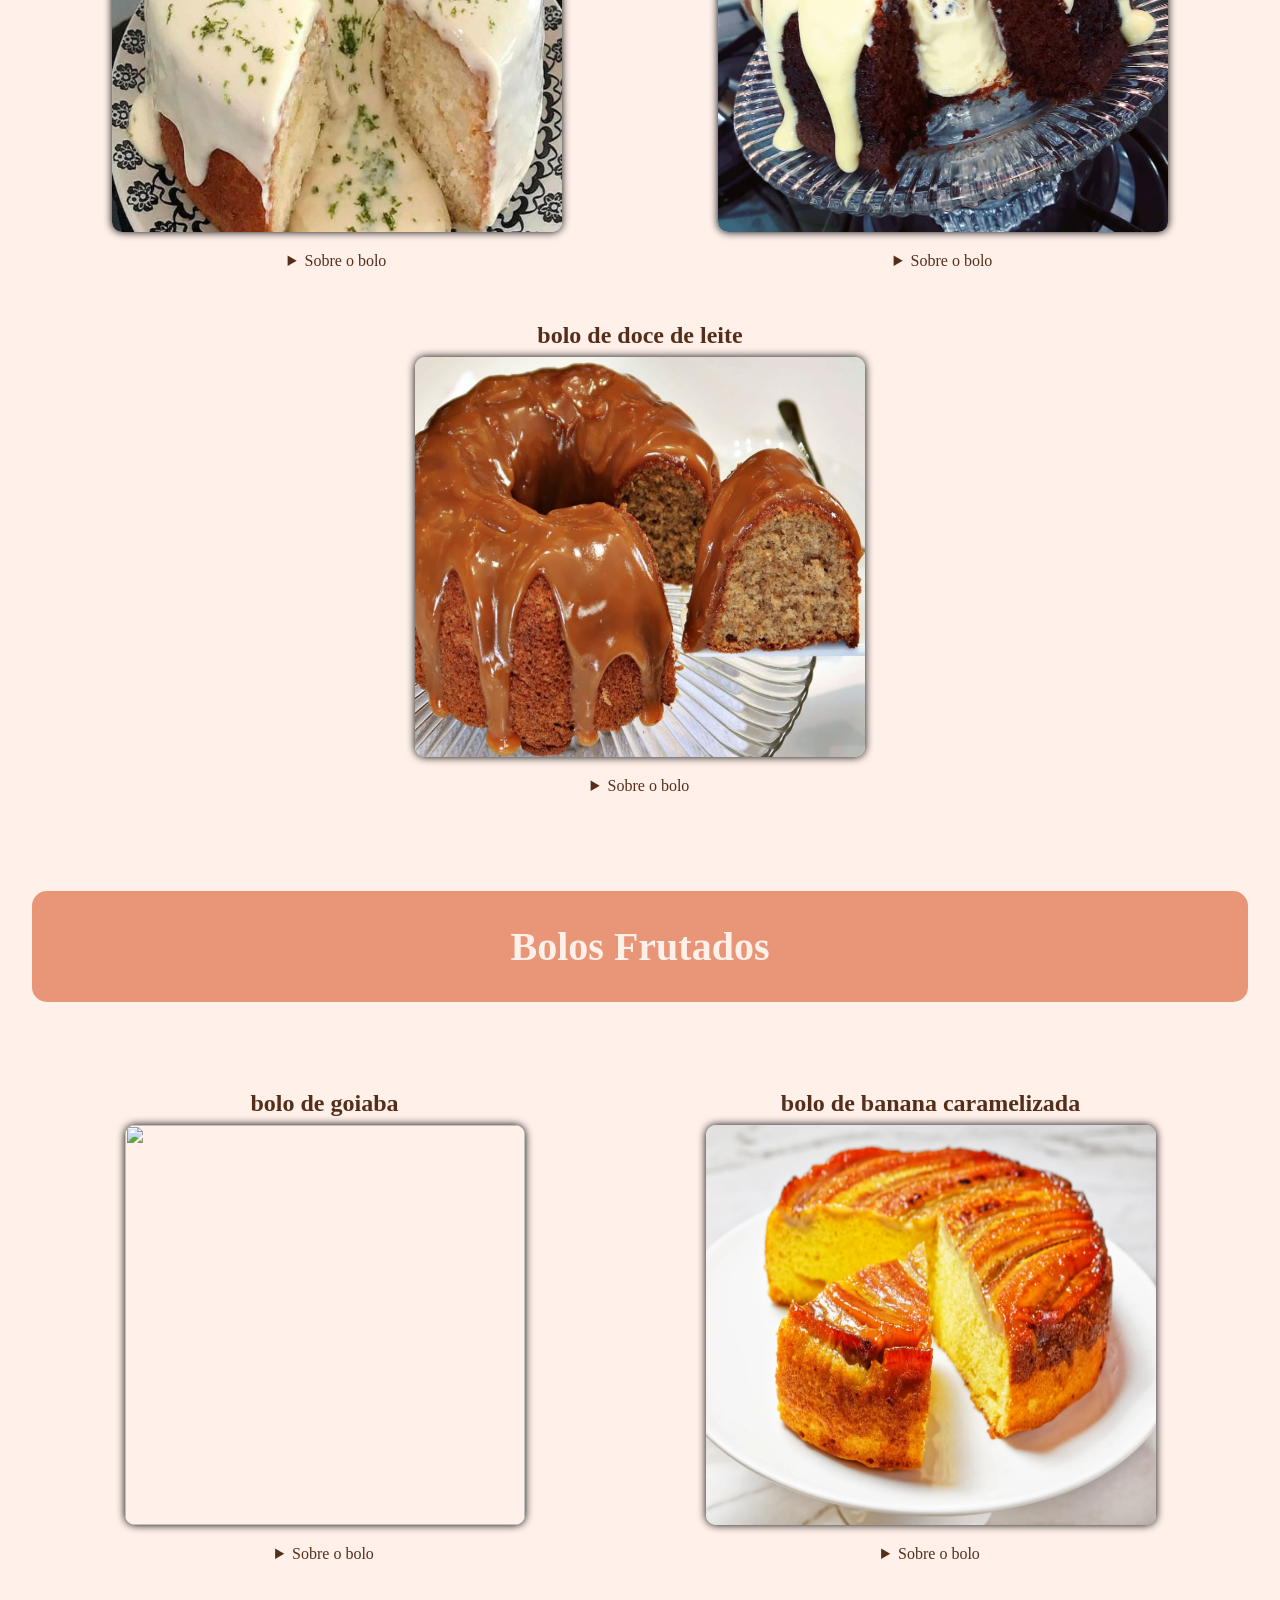
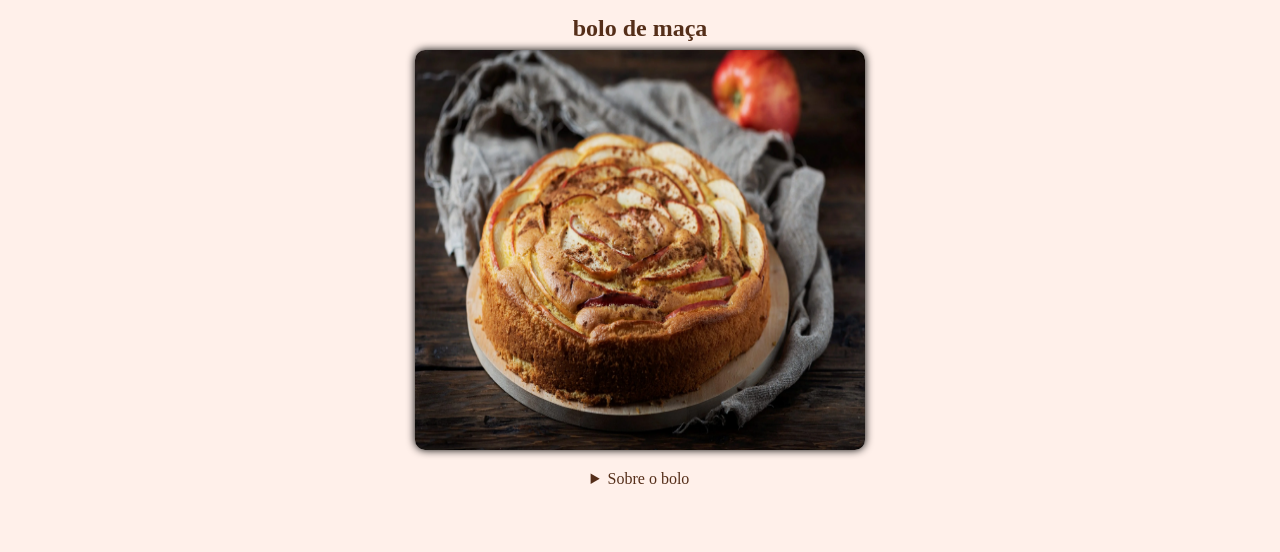
==== commit 7a213a91: "Organização do conteudo" ====
--- a/cardapio/index.html
+++ b/cardapio/index.html
@@ -143,87 +143,76 @@
         <h2>Bolos Decorados</h2>
         <section id="Decorados">
             <article>
-                    <img src="" alt="" width="" height="400">
-                    <details>
-                        <summary>Sobre o bolo</summary>
-                            <ul>
-                                <li></li>
-                            </ul>
-                    </details>
-            </article>
-             <article>
-                    <img src="" alt="" width="" height="400">
-                    <details>
-                        <summary>Sobre o bolo</summary>
-                            <ul>
-                                <li></li>
+                <h3>Bolo de frutas vermelhas</h3>
+                    <img src="imgems-cardap/bolo-decorado1.jpg" alt="" width="400" height="400">
+                    <details>
+                        <summary>Sobre o bolo</summary>
+                            <ul>
+                                <li>
+                                    <p>Bolo recheado com geleia de frutas vermelhas, com massa de baunilha.</p>
+                                </li>
+                            </ul>
+                    </details>
+            </article>
+             <article>
+                <h3>Bolo de Brigadeiro</h3>
+                    <img src="imgems-cardap/bolo-decorado2.jpg" alt="" width="400" height="400">
+                    <details>
+                        <summary>Sobre o bolo</summary>
+                            <ul>
+                                <li>
+                                    <p>Bolo recheado com brigadeiro de chocolate belga e com massa de chocolate.</p>
+                                </li>
                             </ul>
                     </details>
             </article> 
             <article>
-                    <img src="" alt="" width="" height="400">
-                    <details>
-                        <summary>Sobre o bolo</summary>
-                            <ul>
-                                <li></li>
+                <h3>Bolo de nozes</h3>
+                    <img src="imgems-cardap/bolo-decorado3.jpg" alt="" width="400" height="400">
+                    <details>
+                        <summary>Sobre o bolo</summary>
+                            <ul>
+                                <li>
+                                    <p>Bolo recheado com nozes e doce de leite cremoso, com massa de baunilha.</p>
+                                </li>
                             </ul>
                     </details>
             </article>
         </section>
         <section id="Decorados">
             <article>
-                    <img src="" alt="" width="" height="400">
-                    <details>
-                        <summary>Sobre o bolo</summary>
-                            <ul>
-                                <li></li>
-                            </ul>
-                    </details>
-            </article>
-             <article>
-                    <img src="" alt="" width="" height="400">
-                    <details>
-                        <summary>Sobre o bolo</summary>
-                            <ul>
-                                <li></li>
+                <h3>Bolo de Sensação</h3>
+                    <img src="imgems-cardap/bolo-decorado4.jpg" alt="" width="400" height="400">
+                    <details>
+                        <summary>Sobre o bolo</summary>
+                            <ul>
+                                <li>
+                                    <p>Bolo recheado com geleia de morango e ganache de chocolate, com massa de baunilha e chocolate.</p>
+                                </li>
+                            </ul>
+                    </details>
+            </article>
+             <article>
+                <h3>Bolo de chessecake</h3>
+                    <img src="imgems-cardap/bolo-decorado5.jpg" alt="" width="400" height="400">
+                    <details>
+                        <summary>Sobre o bolo</summary>
+                            <ul>
+                                <li>
+                                    <p>Bolo com recheio de cream chease e geleia de morango, com massa de baunilha.</p>
+                                </li>
                             </ul>
                     </details>
             </article> 
             <article>
-                    <img src="" alt="" width="" height="400">
-                    <details>
-                        <summary>Sobre o bolo</summary>
-                            <ul>
-                                <li></li>
-                            </ul>
-                    </details>
-            </article>
-        </section>
-        <section id="Decorados">
-            <article>
-                    <img src="" alt="" width="" height="400">
-                    <details>
-                        <summary>Sobre o bolo</summary>
-                            <ul>
-                                <li></li>
-                            </ul>
-                    </details>
-            </article>
-             <article>
-                    <img src="" alt="" width="" height="400">
-                    <details>
-                        <summary>Sobre o bolo</summary>
-                            <ul>
-                                <li></li>
-                            </ul>
-                    </details>
-            </article> 
-            <article>
-                    <img src="" alt="" width="" height="400">
-                    <details>
-                        <summary>Sobre o bolo</summary>
-                            <ul>
-                                <li></li>
+                <h3>Bolo de ameixa</h3>
+                    <img src="imgems-cardap/bolo-decorado6.jpg" alt="" width="400" height="400">
+                    <details>
+                        <summary>Sobre o bolo</summary>
+                            <ul>
+                                <li>
+                                    <p>bolo recheado com geleia de ameixa e doce de leite cremoso, com massa de baunilha.</p>
+                                </li>
                             </ul>
                     </details>
             </article>
@@ -231,64 +220,76 @@
         <h2>Bolos com Coberturas</h2>
         <section id="Cobertura">
             <article>
-                <h3>bolo de</h3>
-                <img src="" alt="" width="" height="400">
-                <details>
-                        <summary>Sobre o bolo</summary>
-                            <ul>
-                                <li></li>
-                            </ul>
-                    </details>
-            </article>
-             <article>
-                <h3>bolo de</h3>
-                <img src="" alt="" width="" height="400">
-                <details>
-                        <summary>Sobre o bolo</summary>
-                            <ul>
-                                <li></li>
-                            </ul>
-                    </details>
-            </article>
-             <article>
-                <h3>bolo de</h3>
-                <img src="" alt="" width="" height="400">
-                <details>
-                        <summary>Sobre o bolo</summary>
-                            <ul>
-                                <li></li>
+                <h3>bolo de chocolate</h3>
+                <img src="imgems-cardap/cobertura1.avif" alt="" width="400" height="400">
+                <details>
+                        <summary>Sobre o bolo</summary>
+                            <ul>
+                                <li>
+                                    <p>Bolo com massa de chocolate, com coobertura de chocolate belga.</p>
+                                </li>
+                            </ul>
+                    </details>
+            </article>
+             <article>
+                <h3>bolo de cocô</h3>
+                <img src="imgems-cardap/cobertura2.jpg" alt="" width="400" height="400">
+                <details>
+                        <summary>Sobre o bolo</summary>
+                            <ul>
+                                <li>
+                                    <p>Bolo com massa de cocô, e cobertura de creme de cocô.</p>
+                                </li>
+                            </ul>
+                    </details>
+            </article>
+             <article>
+                <h3>Bolo de cenoura com chocolate</h3>
+                <img src="imgems-cardap/cobertura3.jpg" alt="" width="400" height="400">
+                <details>
+                        <summary>Sobre o bolo</summary>
+                            <ul>
+                                <li>
+                                    <p>Bolo com massa de cenoura, e cobertura de chocolate amargo.</p>
+                                </li>
                             </ul>
                     </details>
             </article>
         </section>
         <section id="Cobertura">
             <article>
-                <h3>bolo de</h3>
-                <img src="" alt="" width="" height="400">
-                <details>
-                        <summary>Sobre o bolo</summary>
-                            <ul>
-                                <li></li>
-                            </ul>
-                    </details>
-            </article>
-             <article>
-                <h3>bolo de</h3>
-                <img src="" alt="" width="" height="400">
-                <details>
-                        <summary>Sobre o bolo</summary>
-                            <ul>
-                                <li></li>
-                            </ul>
-                    </details>
-            </article>
-             <article>
-                <h3>bolo de</h3>
-                <img src="" alt="" width="" height="400">
-                <details>
-                        <summary>Sobre o bolo</summary>
-                            <ul>
-                                <li></li>
+                <h3>bolo com cobertura de mousse de limão</h3>
+                <img src="imgems-cardap/cobertura4.jpg" alt="" width="400" height="400">
+                <details>
+                        <summary>Sobre o bolo</summary>
+                            <ul>
+                                <li>
+                                    <p>Bolo com massa de bauilha, e cobertura de musse de limão.</p>
+                                </li>
+                            </ul>
+                    </details>
+            </article>
+             <article>
+                <h3>bolo vulcão de chocolate branco</h3>
+                <img src="imgems-cardap/cobertura5.jpg" alt="" width="400" height="400">
+                <details>
+                        <summary>Sobre o bolo</summary>
+                            <ul>
+                                <li>
+                                    <p>Bolo com massa de chocolate, com cobertura de chocolate branco.</p>
+                                </li>
+                            </ul>
+                    </details>
+            </article>
+             <article>
+                <h3>bolo de doce de leite</h3>
+                <img src="imgems-cardap/cobertura6.jpg" alt="" width="400" height="400">
+                <details>
+                        <summary>Sobre o bolo</summary>
+                            <ul>
+                                <li>
+                                    <p>Bolo com massa de baunilha saborizada com canela, e cobertura de doce de leite cremoso.</p>
+                                </li>
                             </ul>
                     </details>
             </article>
@@ -296,64 +297,38 @@
         <h2> Bolos Frutados</h2>
         <section id="Frutados">
             <article>
-                <h3>bolo de</h3>
-                <img src="" alt="" width="" height="400">
-                <details>
-                        <summary>Sobre o bolo</summary>
-                            <ul>
-                                <li></li>
-                            </ul>
-                    </details>
-            </article>
-             <article>
-                <h3>bolo de</h3>
-                <img src="" alt="" width="" height="400">
-                <details>
-                        <summary>Sobre o bolo</summary>
-                            <ul>
-                                <li></li>
-                            </ul>
-                    </details>
-            </article>
-             <article>
-                <h3>bolo de</h3>
-                <img src="" alt="" width="" height="400">
-                <details>
-                        <summary>Sobre o bolo</summary>
-                            <ul>
-                                <li></li>
-                            </ul>
-                    </details>
-            </article>
-        </section>
-        <section id="Frutados">
-            <article>
-                <h3>bolo de</h3>
-                <img src="" alt="" width="" height="400">
-                <details>
-                        <summary>Sobre o bolo</summary>
-                            <ul>
-                                <li></li>
-                            </ul>
-                    </details>
-            </article>
-             <article>
-                <h3>bolo de</h3>
-                <img src="" alt="" width="" height="400">
-                <details>
-                        <summary>Sobre o bolo</summary>
-                            <ul>
-                                <li></li>
-                            </ul>
-                    </details>
-            </article>
-             <article>
-                <h3>bolo de</h3>
-                <img src="" alt="" width="" height="400">
-                <details>
-                        <summary>Sobre o bolo</summary>
-                            <ul>
-                                <li></li>
+                <h3>bolo de goiaba</h3>
+                <img src="imgems-cardap/Frutado2.jpg" alt="" width="400" height="400">
+                <details>
+                        <summary>Sobre o bolo</summary>
+                            <ul>
+                                <li>
+                                    <p>Bolo com massa de fubá, e com cobertura de goiabada cremosa.</p>
+                                </li>
+                            </ul>
+                    </details>
+            </article>
+             <article>
+                <h3>bolo de banana caramelizada</h3>
+                <img src="imgems-cardap/frutado1.webp" alt="" width="400" height="400">
+                <details>
+                        <summary>Sobre o bolo</summary>
+                            <ul>
+                                <li>
+                                    <p>Bolo com massa de leite (neutra), e cobertura de banana caramelizada.</p>
+                                </li>
+                            </ul>
+                    </details>
+            </article>
+             <article>
+                <h3>bolo de maça</h3>
+                <img src="imgems-cardap/frutado3.webp" alt="" width="400" height="400">
+                <details>
+                        <summary>Sobre o bolo</summary>
+                            <ul>
+                                <li>
+                                    <p>Massa de baunilha com canela, cobertura de maça flanbada.</p>
+                                </li>
                             </ul>
                     </details>
             </article>
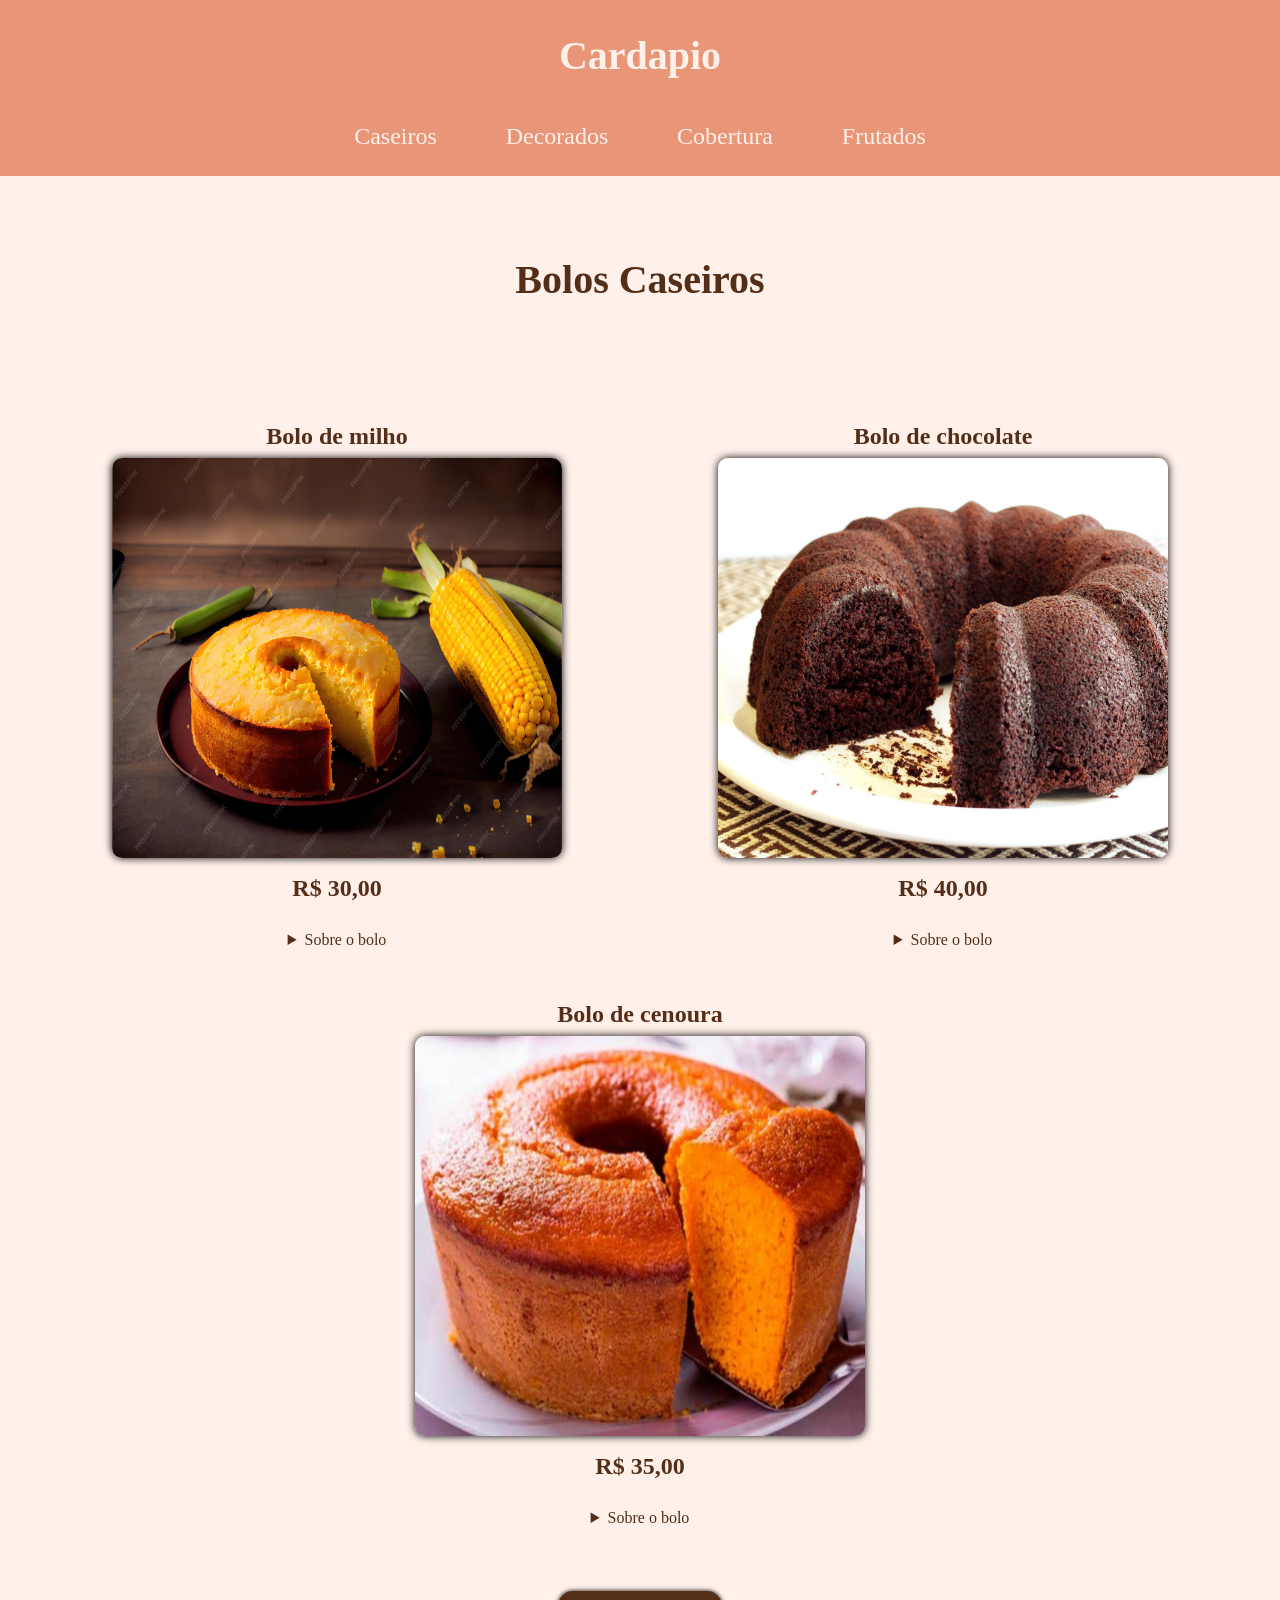
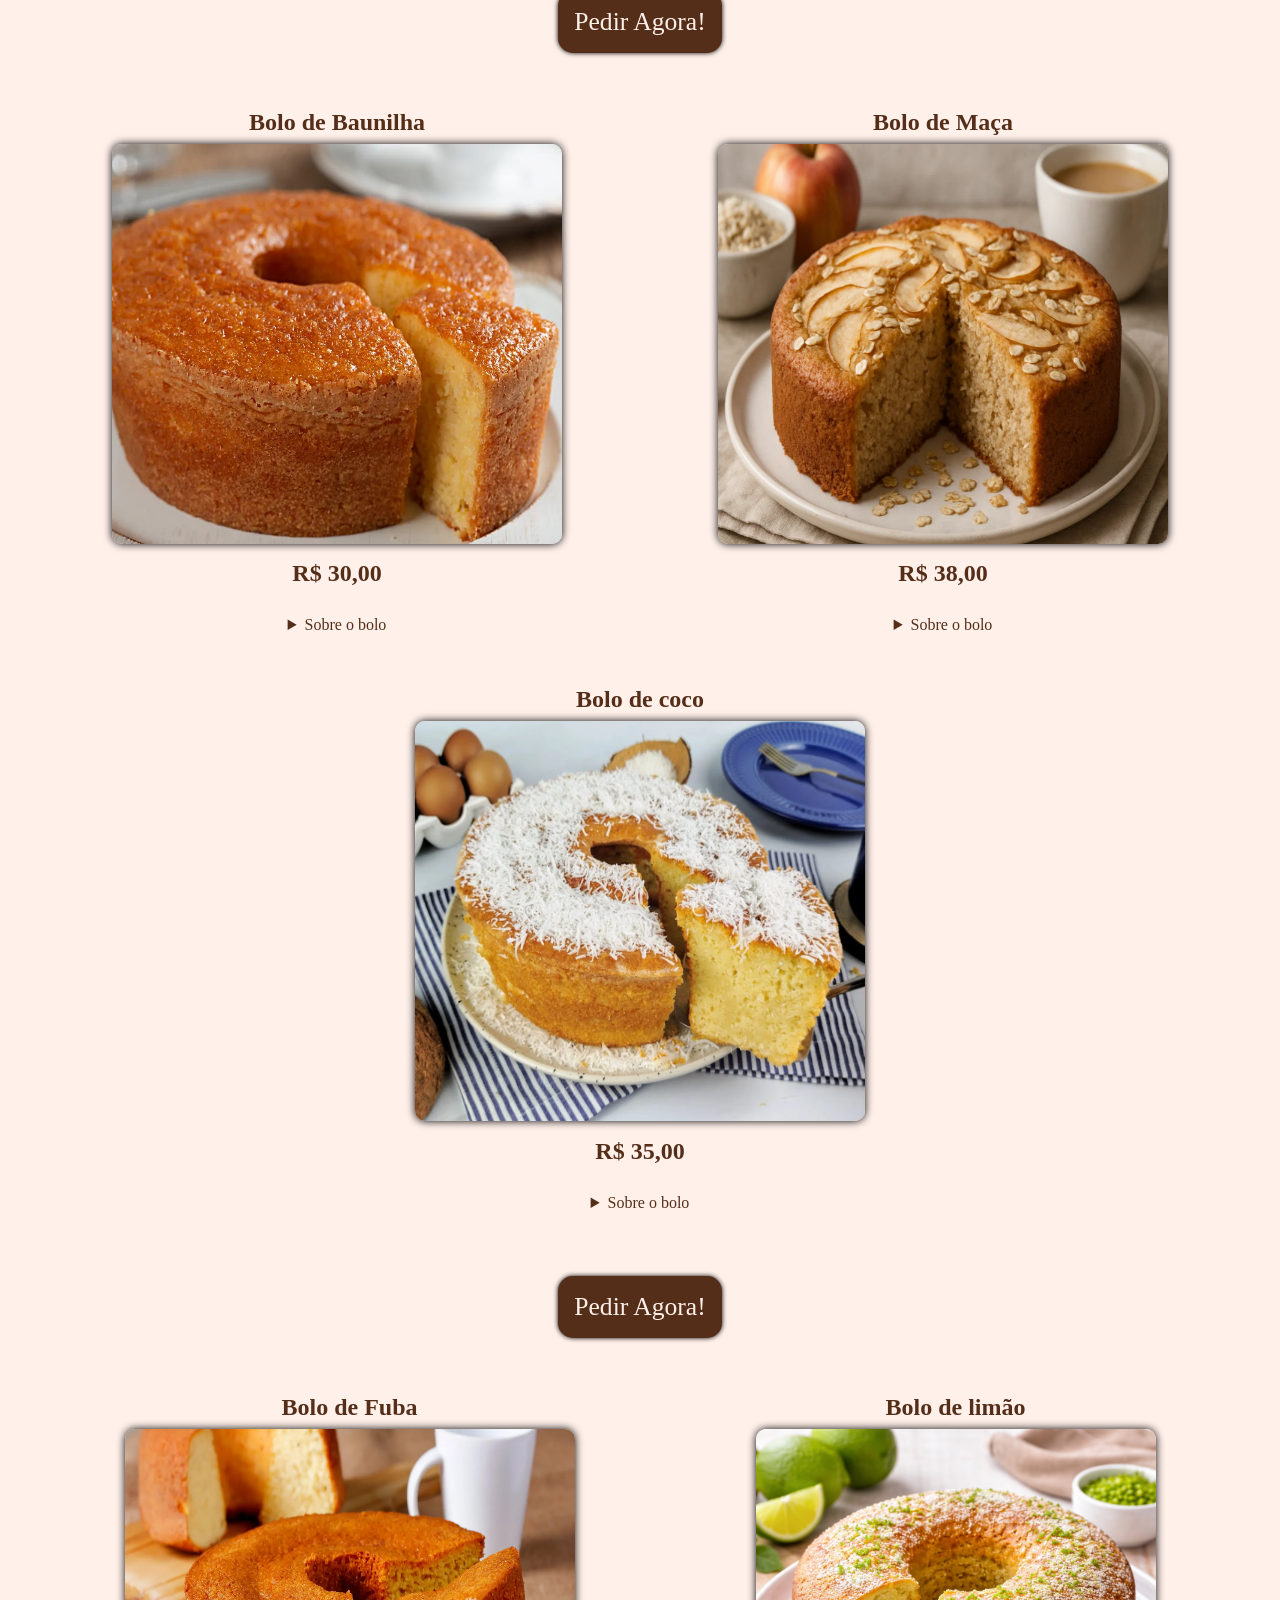
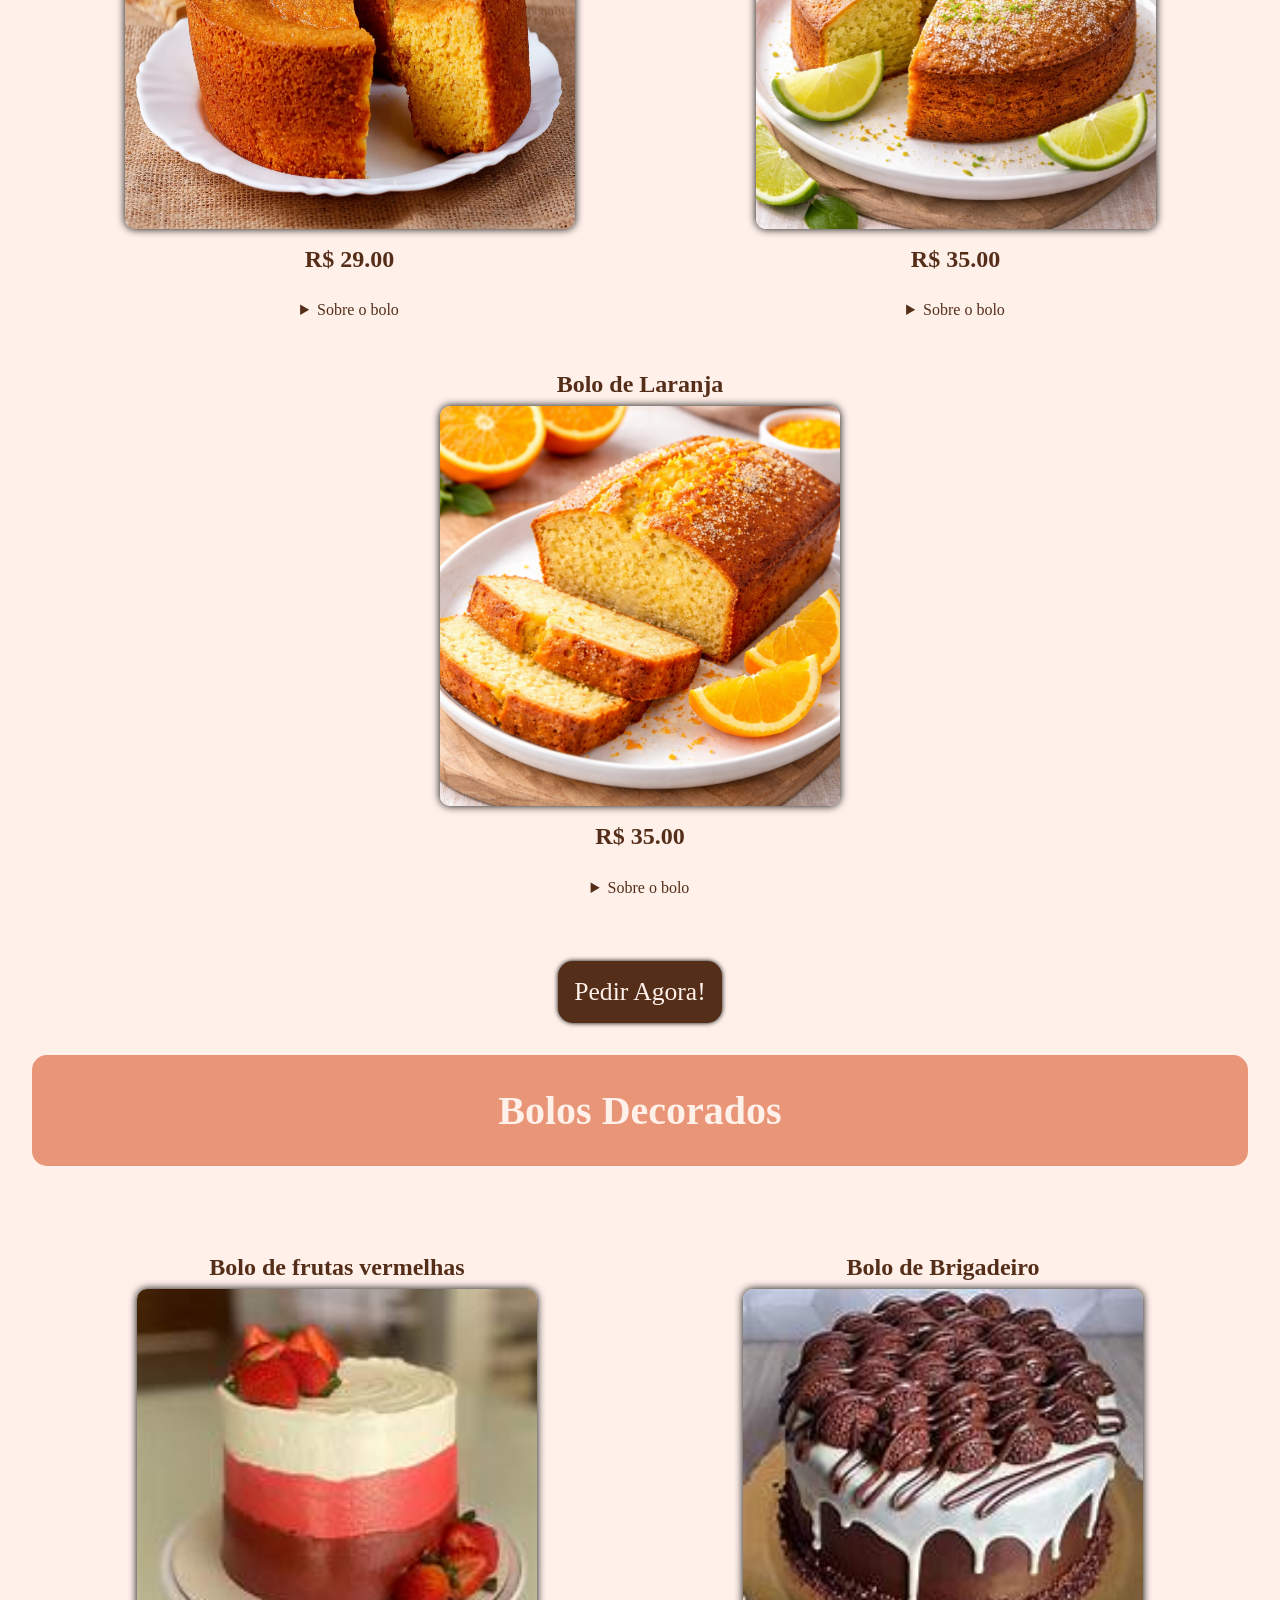
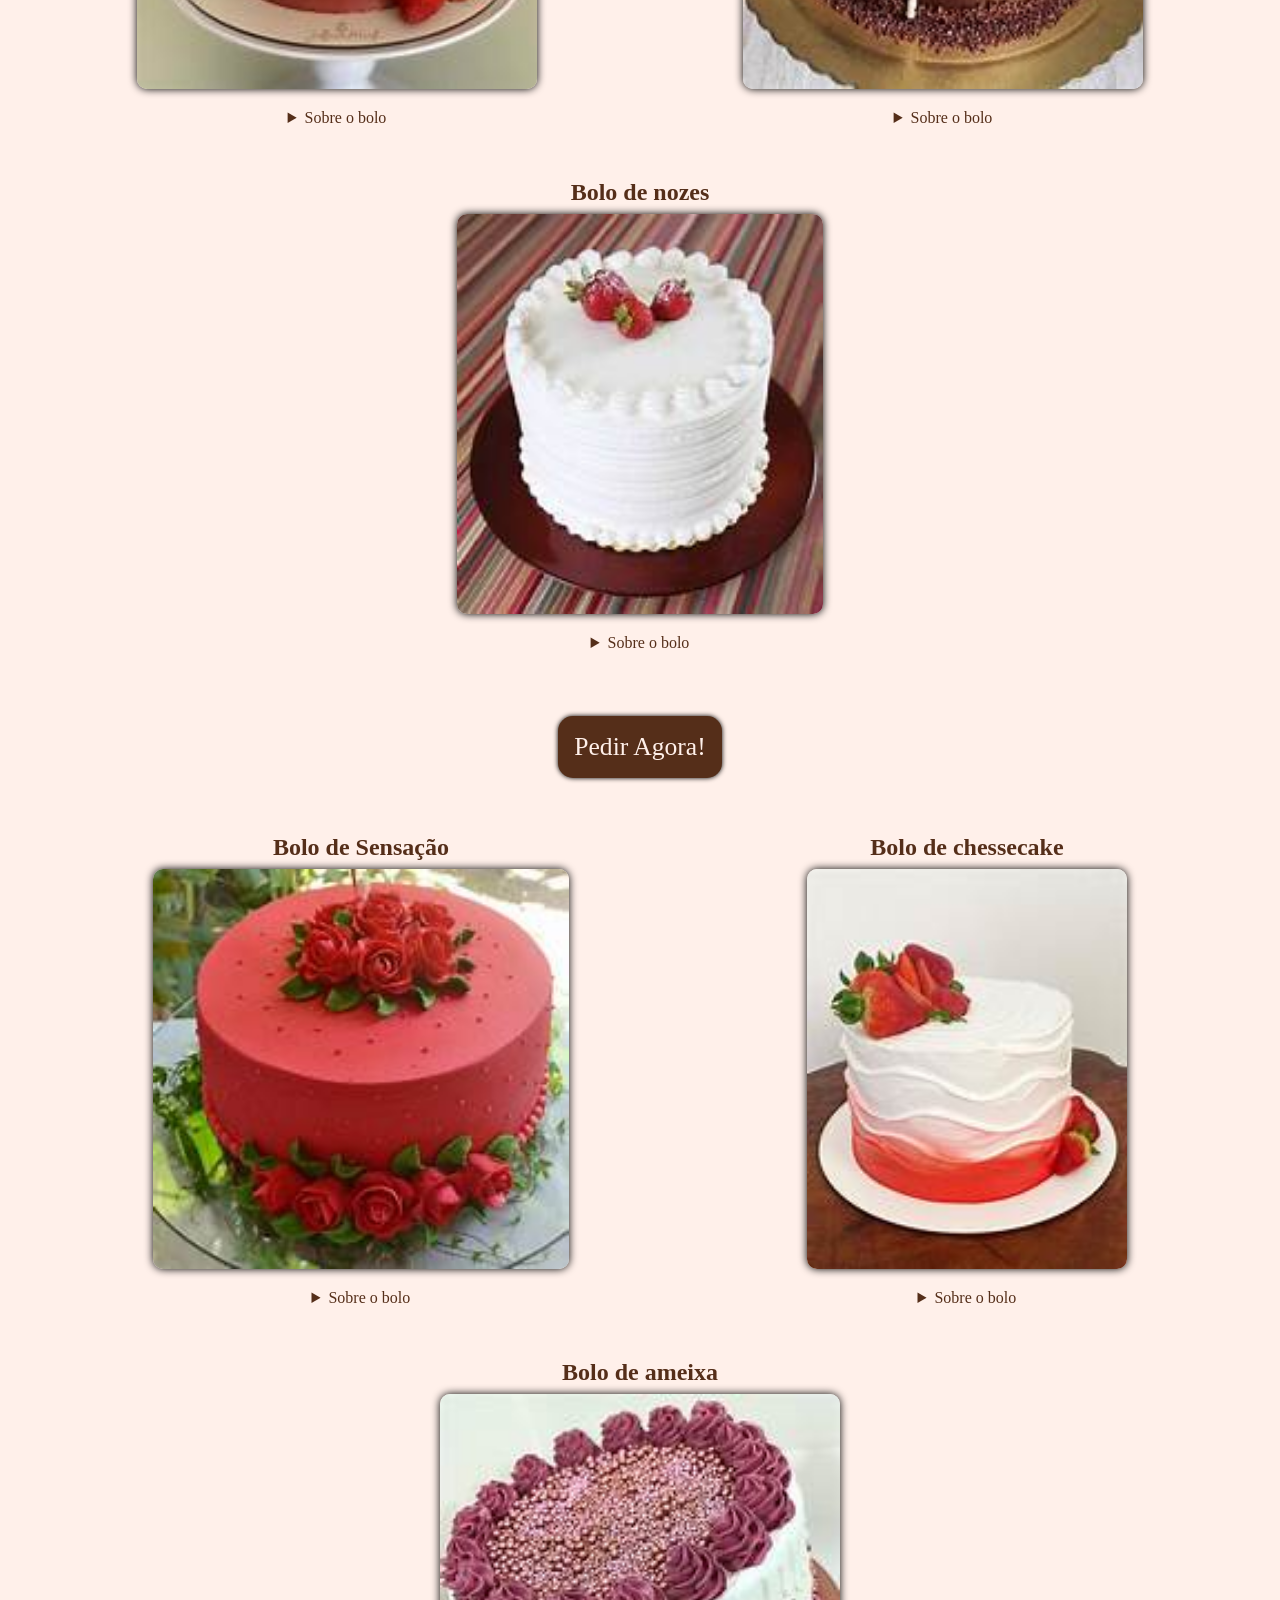
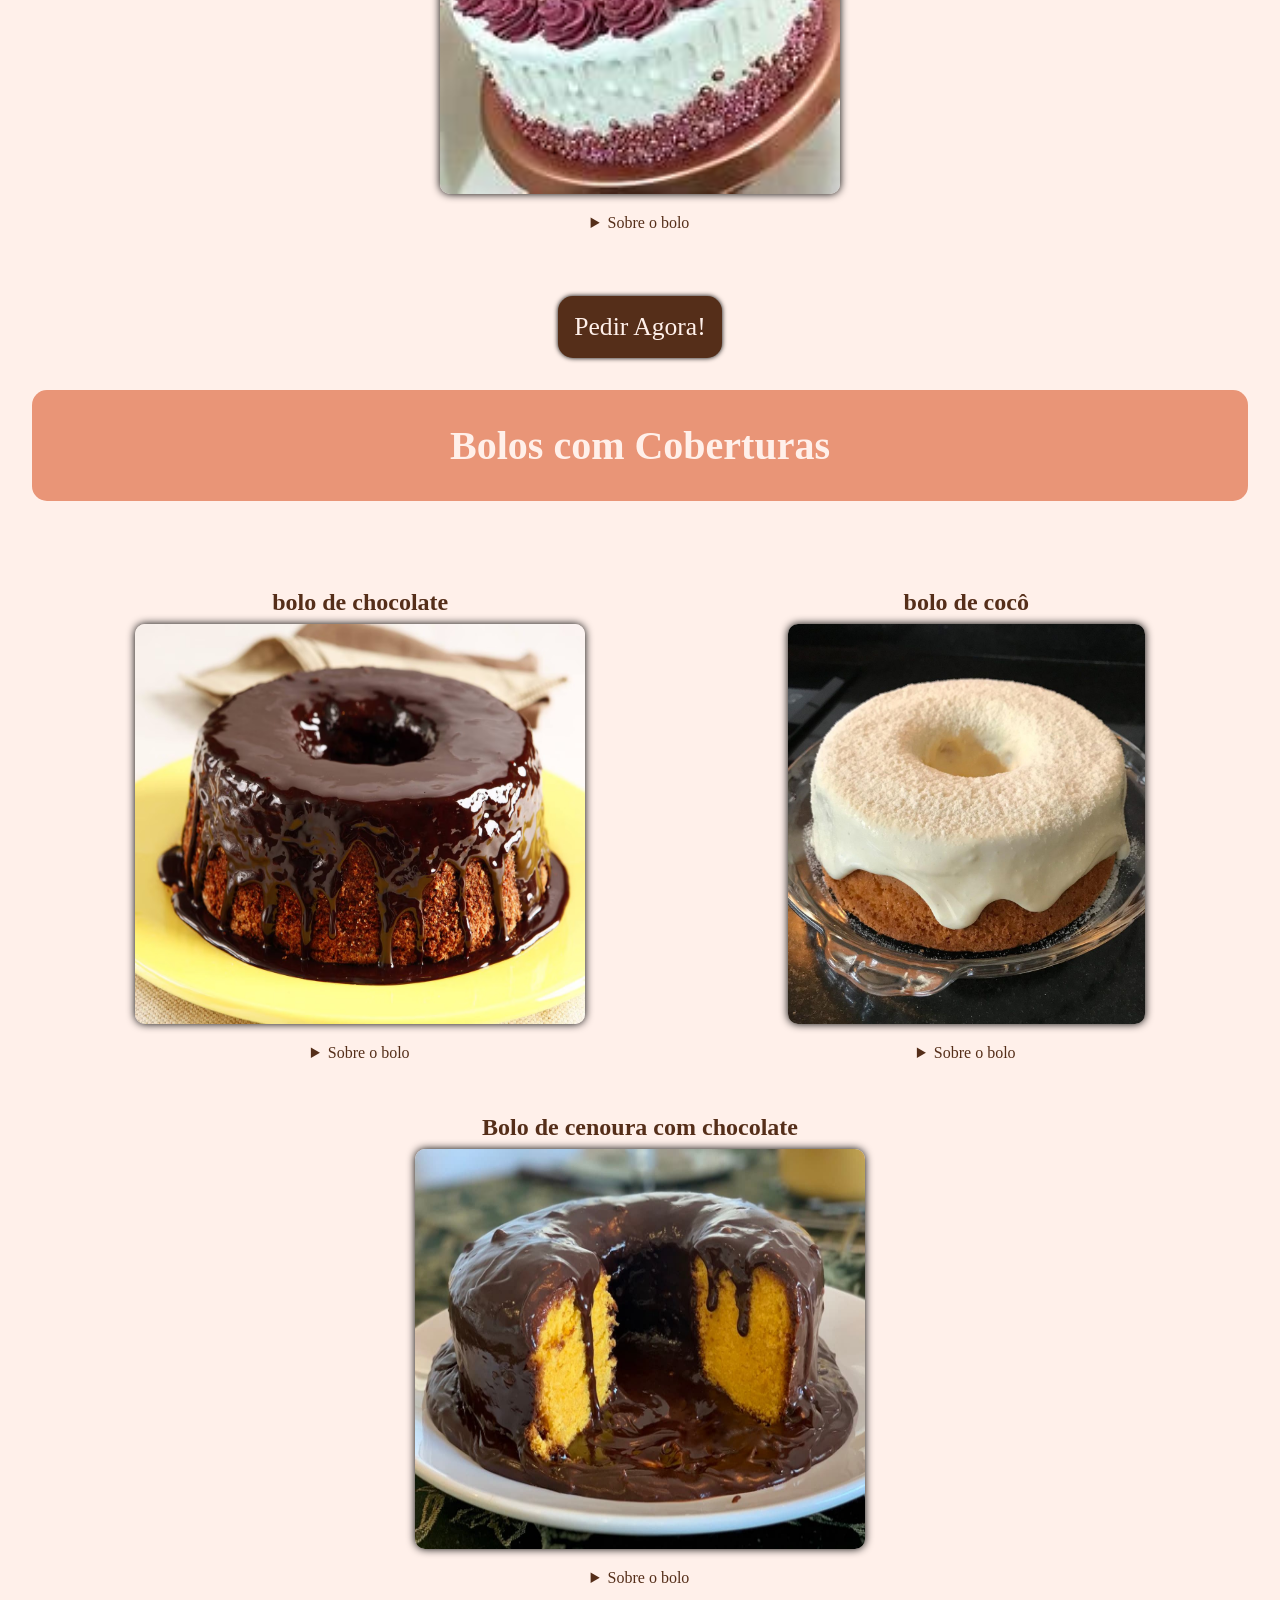
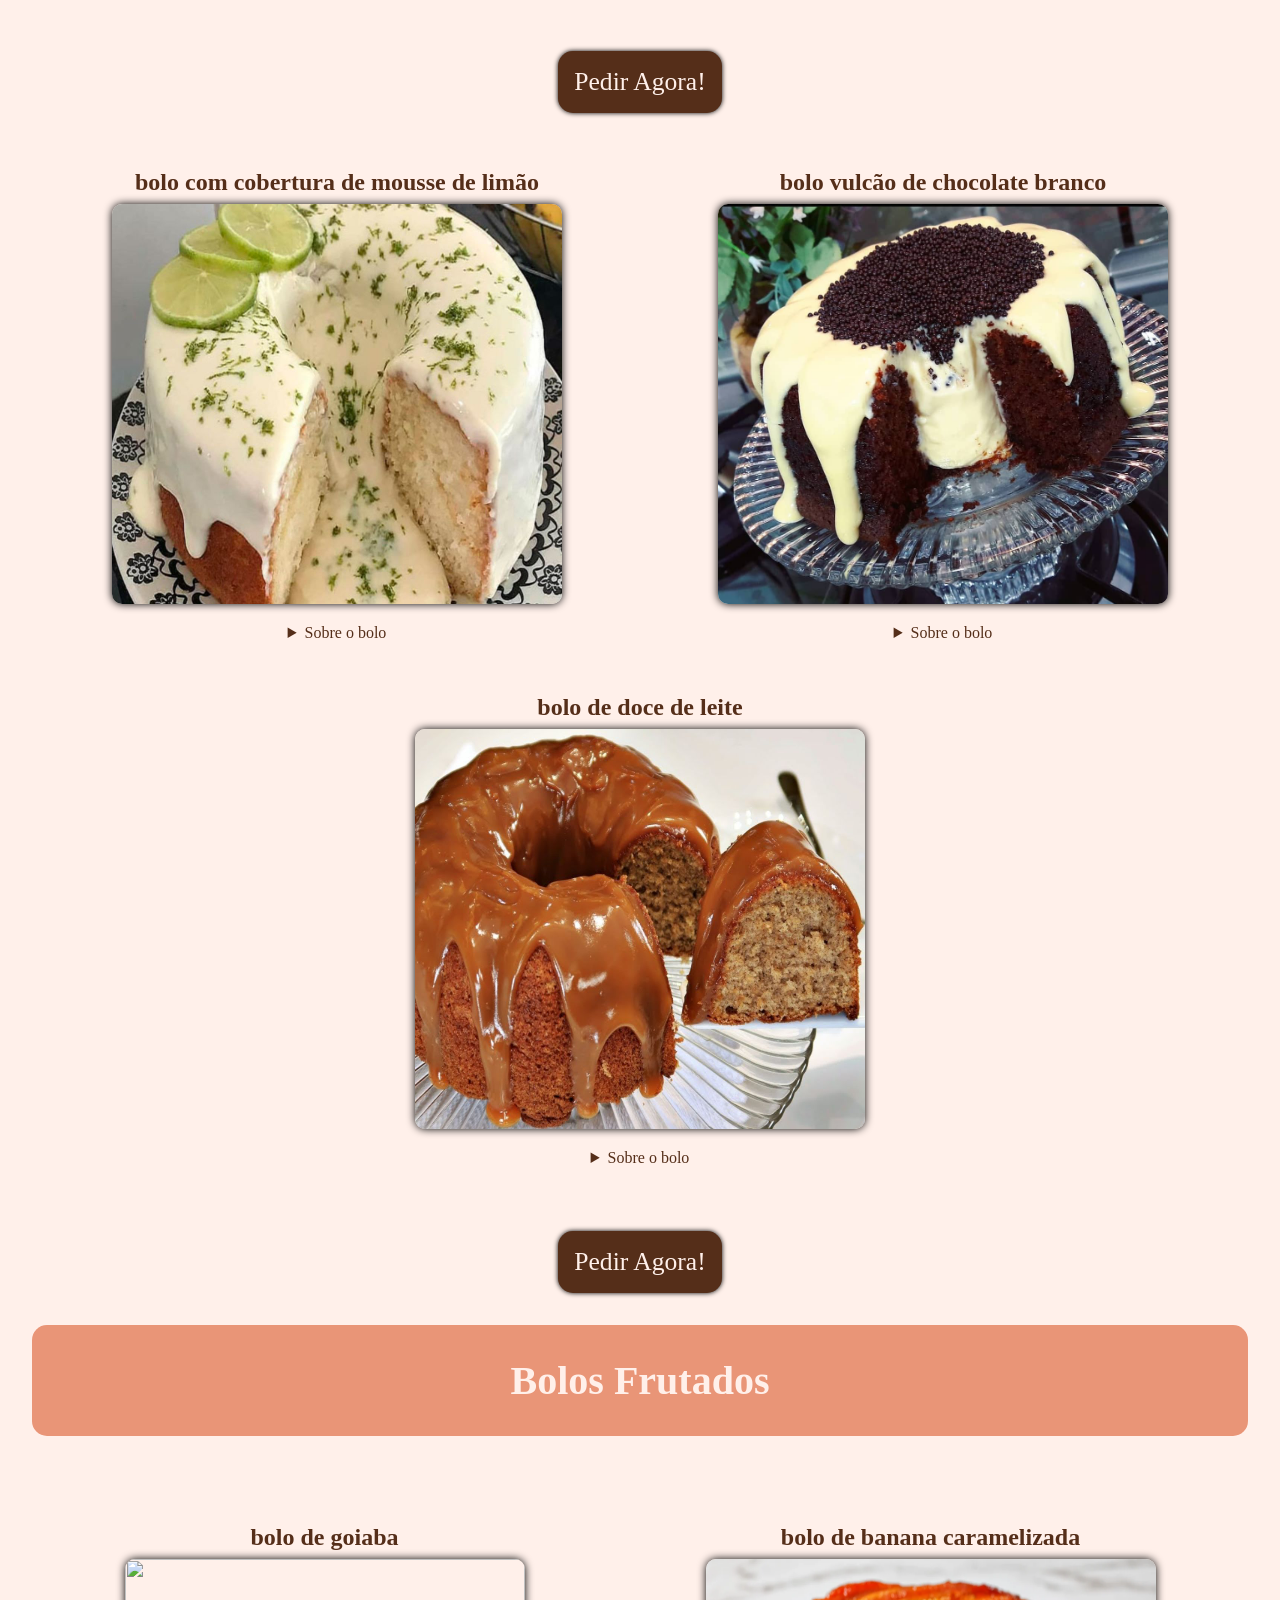
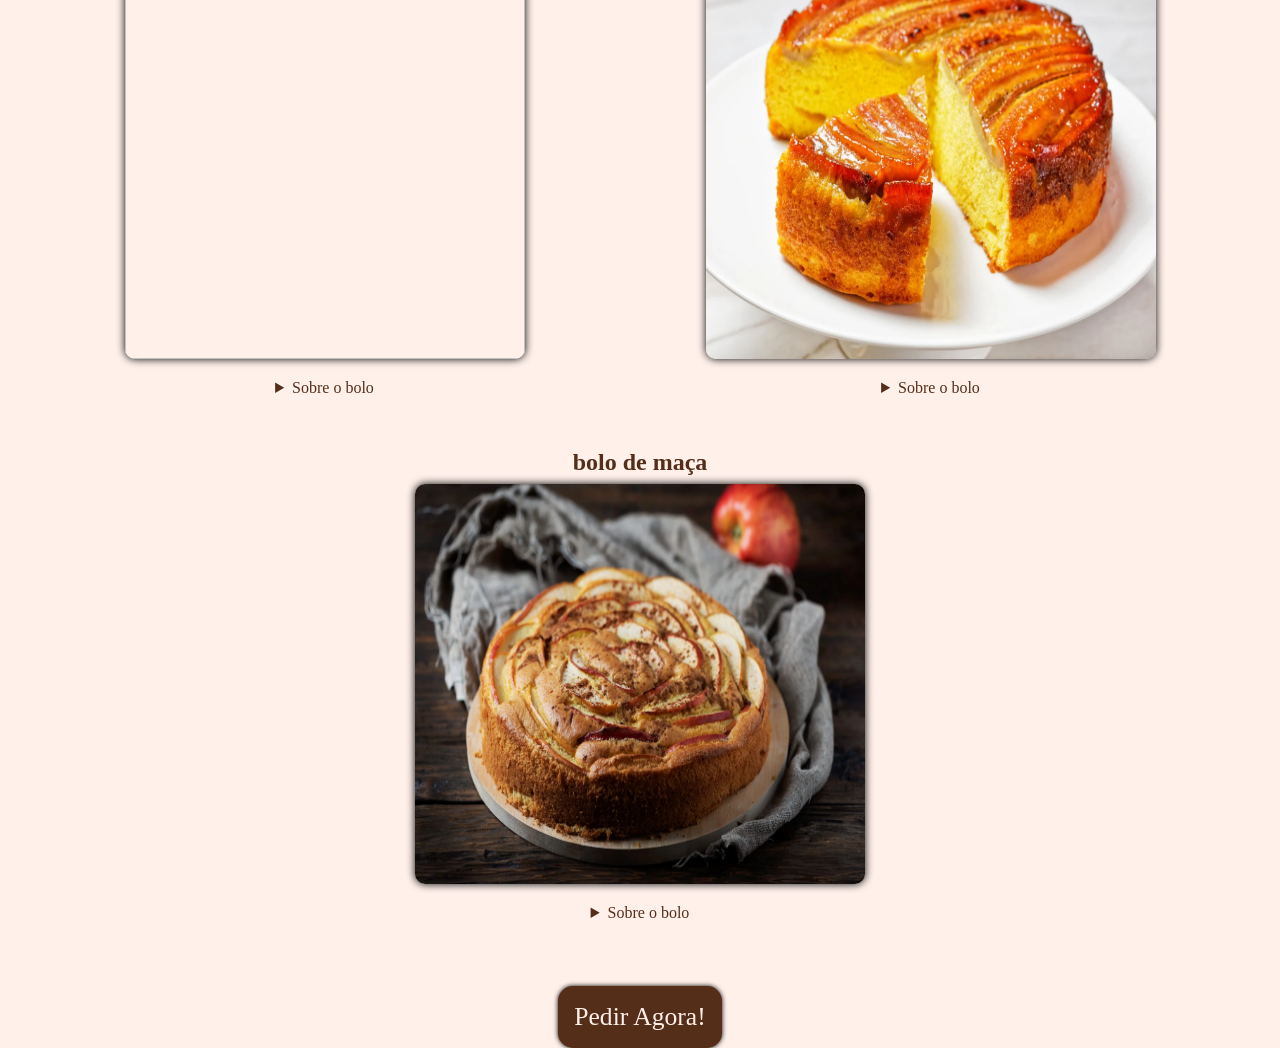
==== commit b36d4f59: "adição do botão "fazer pedido!" e melhoras na resposividade" ====
--- a/cardapio/index.html
+++ b/cardapio/index.html
@@ -21,10 +21,10 @@
         <nav>
             <h1 class="Titulo-incial">Cardapio</h1>
                 <ul>
-                    <li><a href="#Caseiros">Caseiros</a></li>
-                    <li><a href="#Decorados">Decorados</a></li>
-                    <li><a href="#Cobertura">Cobertura</a></li>
-                    <li><a href="#Frutados">Frutados</a></li>
+                    <li><a class="Menu-nav" href="#Caseiros">Caseiros</a></li>
+                    <li><a class="Menu-nav" href="#Decorados">Decorados</a></li>
+                    <li><a class="Menu-nav" href="#Cobertura">Cobertura</a></li>
+                    <li><a class="Menu-nav" href="#Frutados">Frutados</a></li>
             </ul>
         </nav>
     </header>
@@ -70,6 +70,9 @@
                 </details>
             </article>
         </section>
+        <div>
+            <a class="Bnt-pedido" href="">Pedir Agora!</a>
+        </div>
         <section id="Caseiros">
             <article>
                 <h3>Bolo de Baunilha</h3>
@@ -93,7 +96,7 @@
                     </li></ul>
                 </details>
             </article>
-                        <article>
+            <article>
                 <h3>Bolo de coco</h3>
                 <img src="imgems-cardap/coco.webp" alt="" width="400" height="400">
                 <h4>R$ 35,00</h4>
@@ -105,6 +108,9 @@
                 </details>
             </article>
         </section>
+        <div>
+            <a class="Bnt-pedido" href="">Pedir Agora!</a>
+        </div>
         <section id="Caseiros">
             <article>
                 <h3>Bolo de Fuba</h3>
@@ -140,6 +146,9 @@
                 </details>
             </article>
         </section>
+        <div>
+            <a class="Bnt-pedido" href="">Pedir Agora!</a>
+        </div>
         <h2>Bolos Decorados</h2>
         <section id="Decorados">
             <article>
@@ -179,6 +188,9 @@
                     </details>
             </article>
         </section>
+        <div>
+            <a class="Bnt-pedido" href="">Pedir Agora!</a>
+        </div>
         <section id="Decorados">
             <article>
                 <h3>Bolo de Sensação</h3>
@@ -217,6 +229,9 @@
                     </details>
             </article>
         </section>
+        <div>
+            <a class="Bnt-pedido" href="">Pedir Agora!</a>
+        </div>
         <h2>Bolos com Coberturas</h2>
         <section id="Cobertura">
             <article>
@@ -256,6 +271,9 @@
                     </details>
             </article>
         </section>
+        <div>
+            <a class="Bnt-pedido" href="">Pedir Agora!</a>
+        </div>
         <section id="Cobertura">
             <article>
                 <h3>bolo com cobertura de mousse de limão</h3>
@@ -294,6 +312,9 @@
                     </details>
             </article>
         </section>
+        <div>
+            <a class="Bnt-pedido" href="">Pedir Agora!</a>
+        </div>
         <h2> Bolos Frutados</h2>
         <section id="Frutados">
             <article>
@@ -333,6 +354,9 @@
                     </details>
             </article>
         </section>
+        <div>
+            <a class="Bnt-pedido" href="">Pedir Agora!</a>
+        </div>
     </main>
     <footer></footer>
     <script>
--- a/cardapio/style.css
+++ b/cardapio/style.css
@@ -39,7 +39,7 @@
     gap: 15px;
     }
 }
-a {
+.Menu-nav{
     text-decoration: none;
     font-size: 1.5rem;
     color: #fff0ea;
@@ -49,7 +49,7 @@
     position: relative;
     bottom: 26px;
 }
-a:hover{
+.Menu-nav:hover{
         border: 3px solid #fff0ea;
         padding: 0.9rem;
 }
@@ -142,6 +142,24 @@
 #nav-bar{
     display: none;
 }
+div{
+    display: flex;
+    flex-direction: row;
+    justify-content: center;
+}
+.Bnt-pedido{
+    font-size: 1.6rem;
+    background-color: #552e19;
+    text-decoration: none;
+    color: #fff0ea;
+    padding: 1rem;
+    border-radius: 15px;
+     box-shadow: 0 0 5px rgba(0, 0, 0, 5);
+}
+.Bnt-pedido:hover{
+        padding: 1.1rem;
+        font-size: 1.7rem;
+}
 
 @media (max-width: 600px) {
     #nav-bar{
@@ -163,6 +181,7 @@
         display: none;
         display: flex;
         flex-direction: column;
+        gap: 15px;
         color: #552e19;
         background-color: #f5baa4;
         max-width: 150px;
@@ -177,6 +196,12 @@
      .tg-items {
             margin-left: 0.5rem;
             padding: 1rem;
+            color: #552e19;
+            text-decoration: none;
+            color: #fff0ea;
+            margin: 0.6rem;
+            font-size: 1.4rem;
+            border-radius: 15px;
             color: #552e19;
      }
      .tg-items:hover{
@@ -206,4 +231,11 @@
     nav{
         display: none;
     }
+    .Bnt-pedido{
+        font-size: 1.4rem;
+    }
+    .Bnt-pedido:hover{
+        padding: 1.1rem;
+        font-size: 1.5rem;
+    }
 }
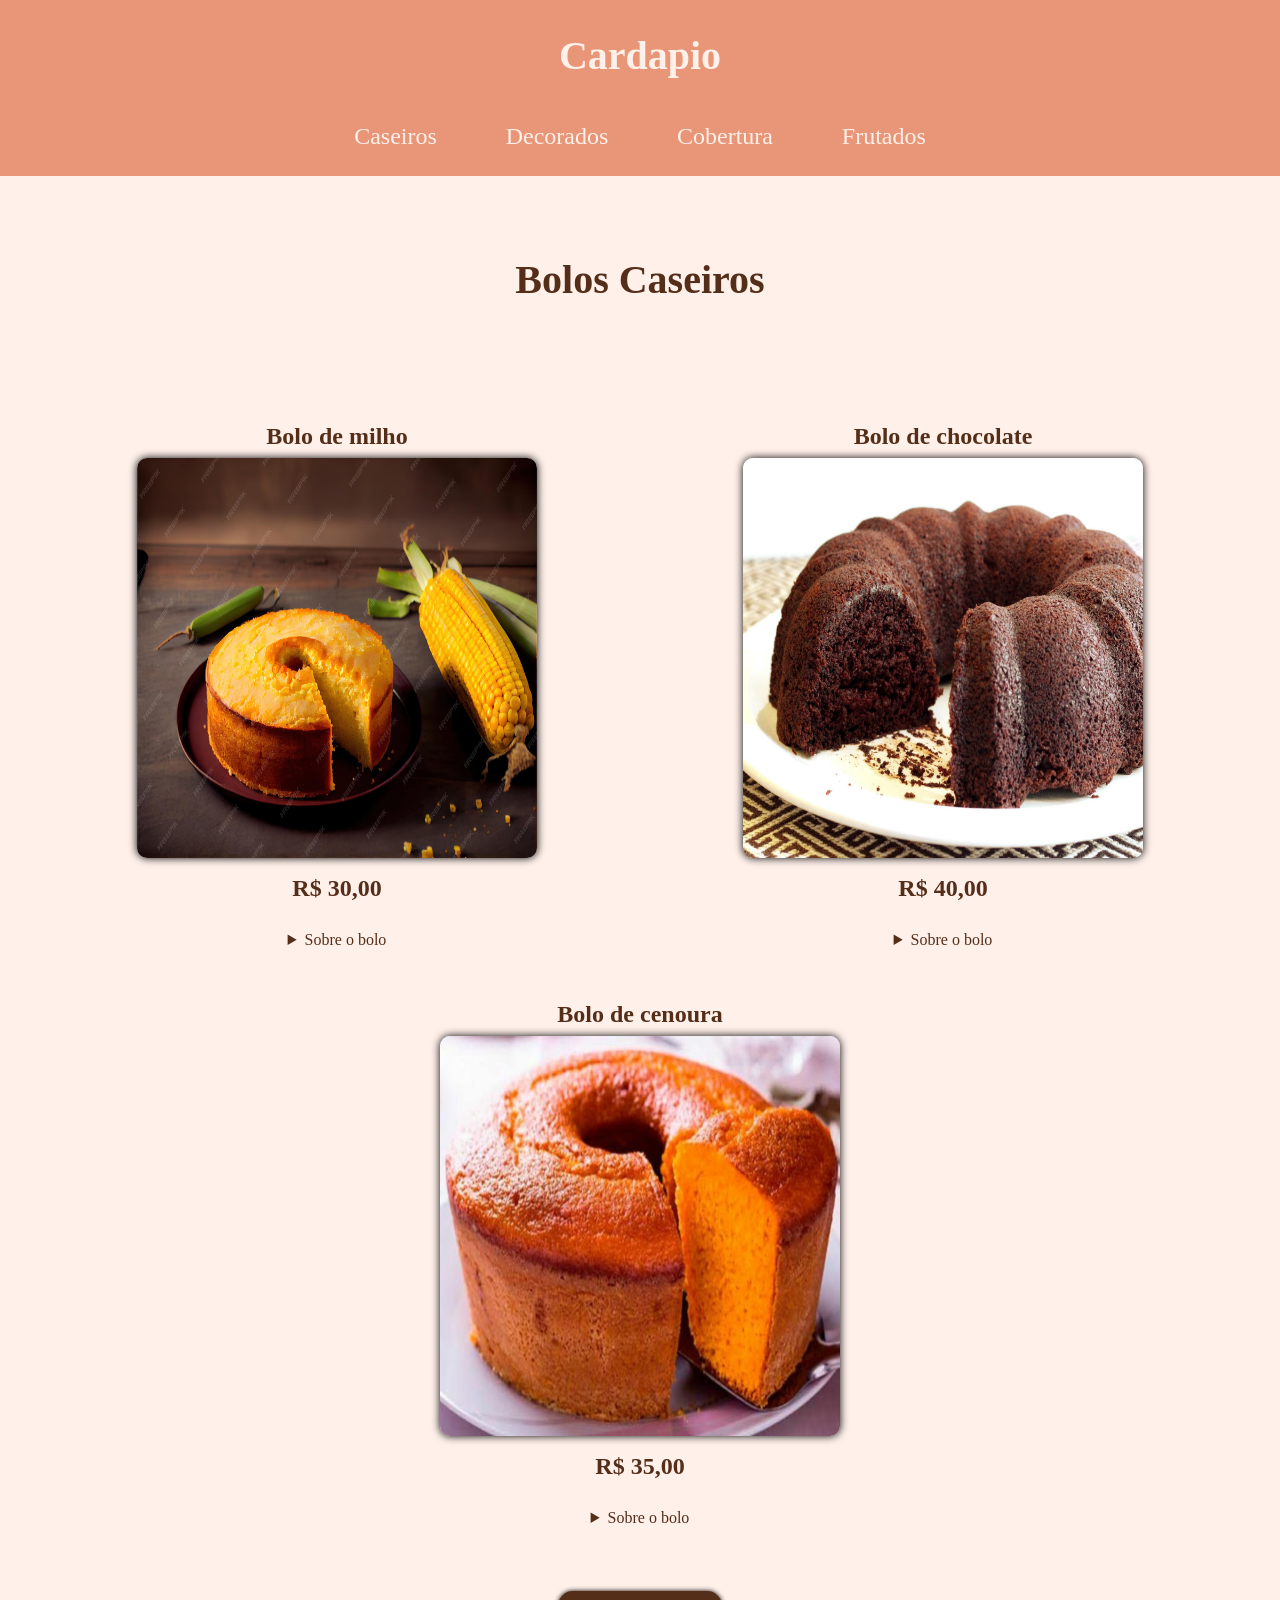
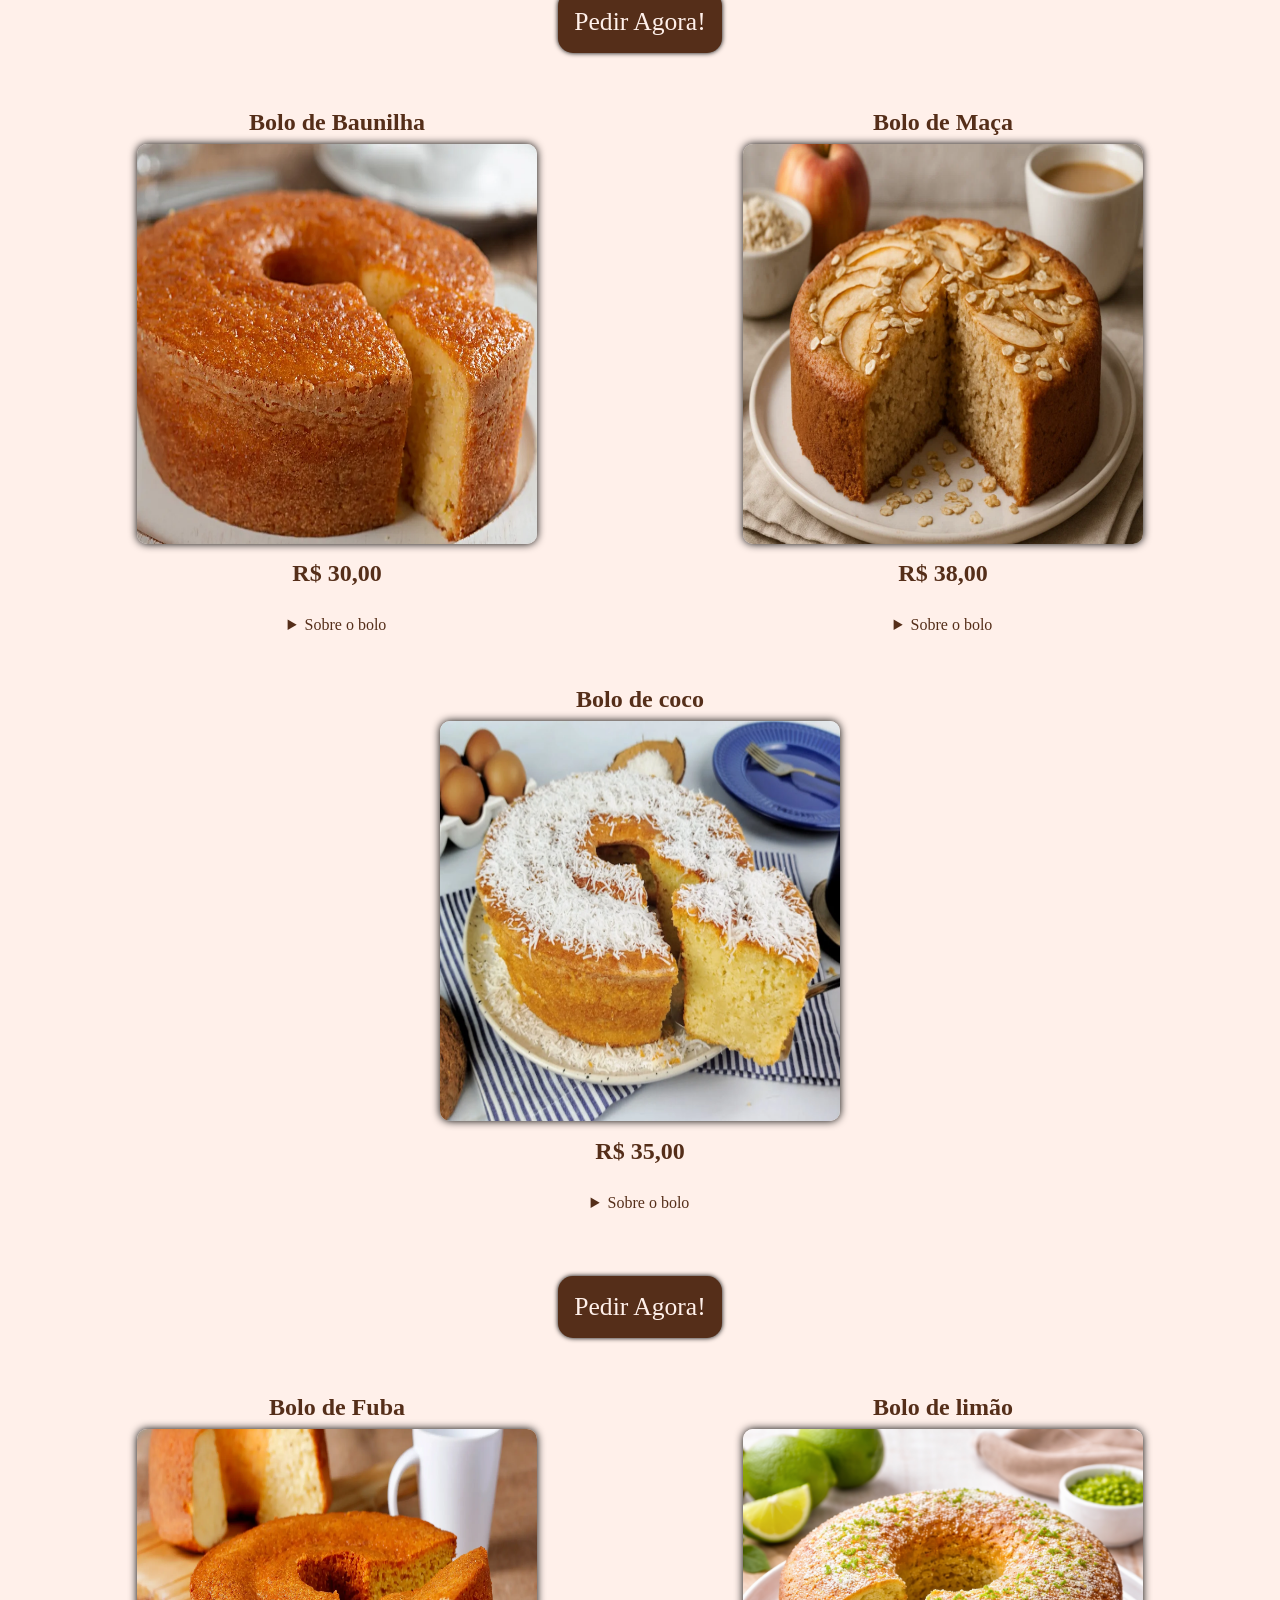
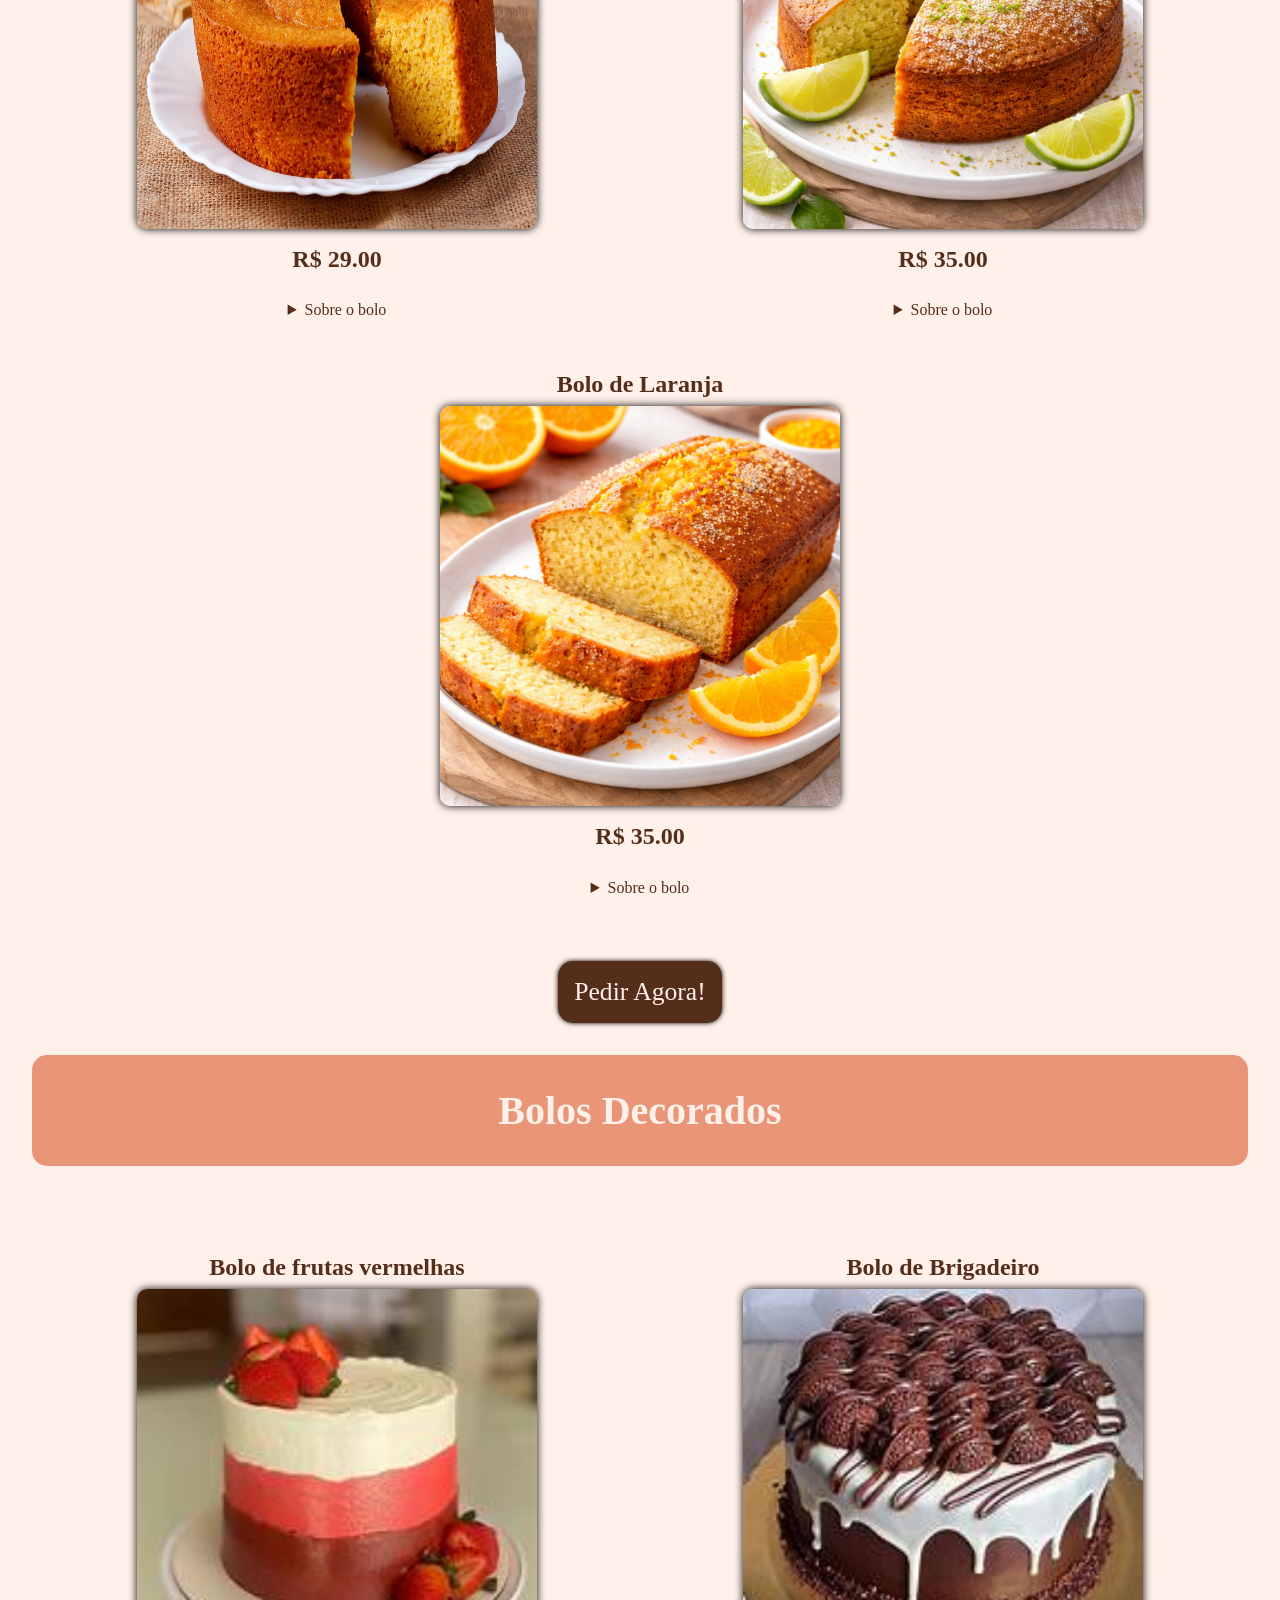
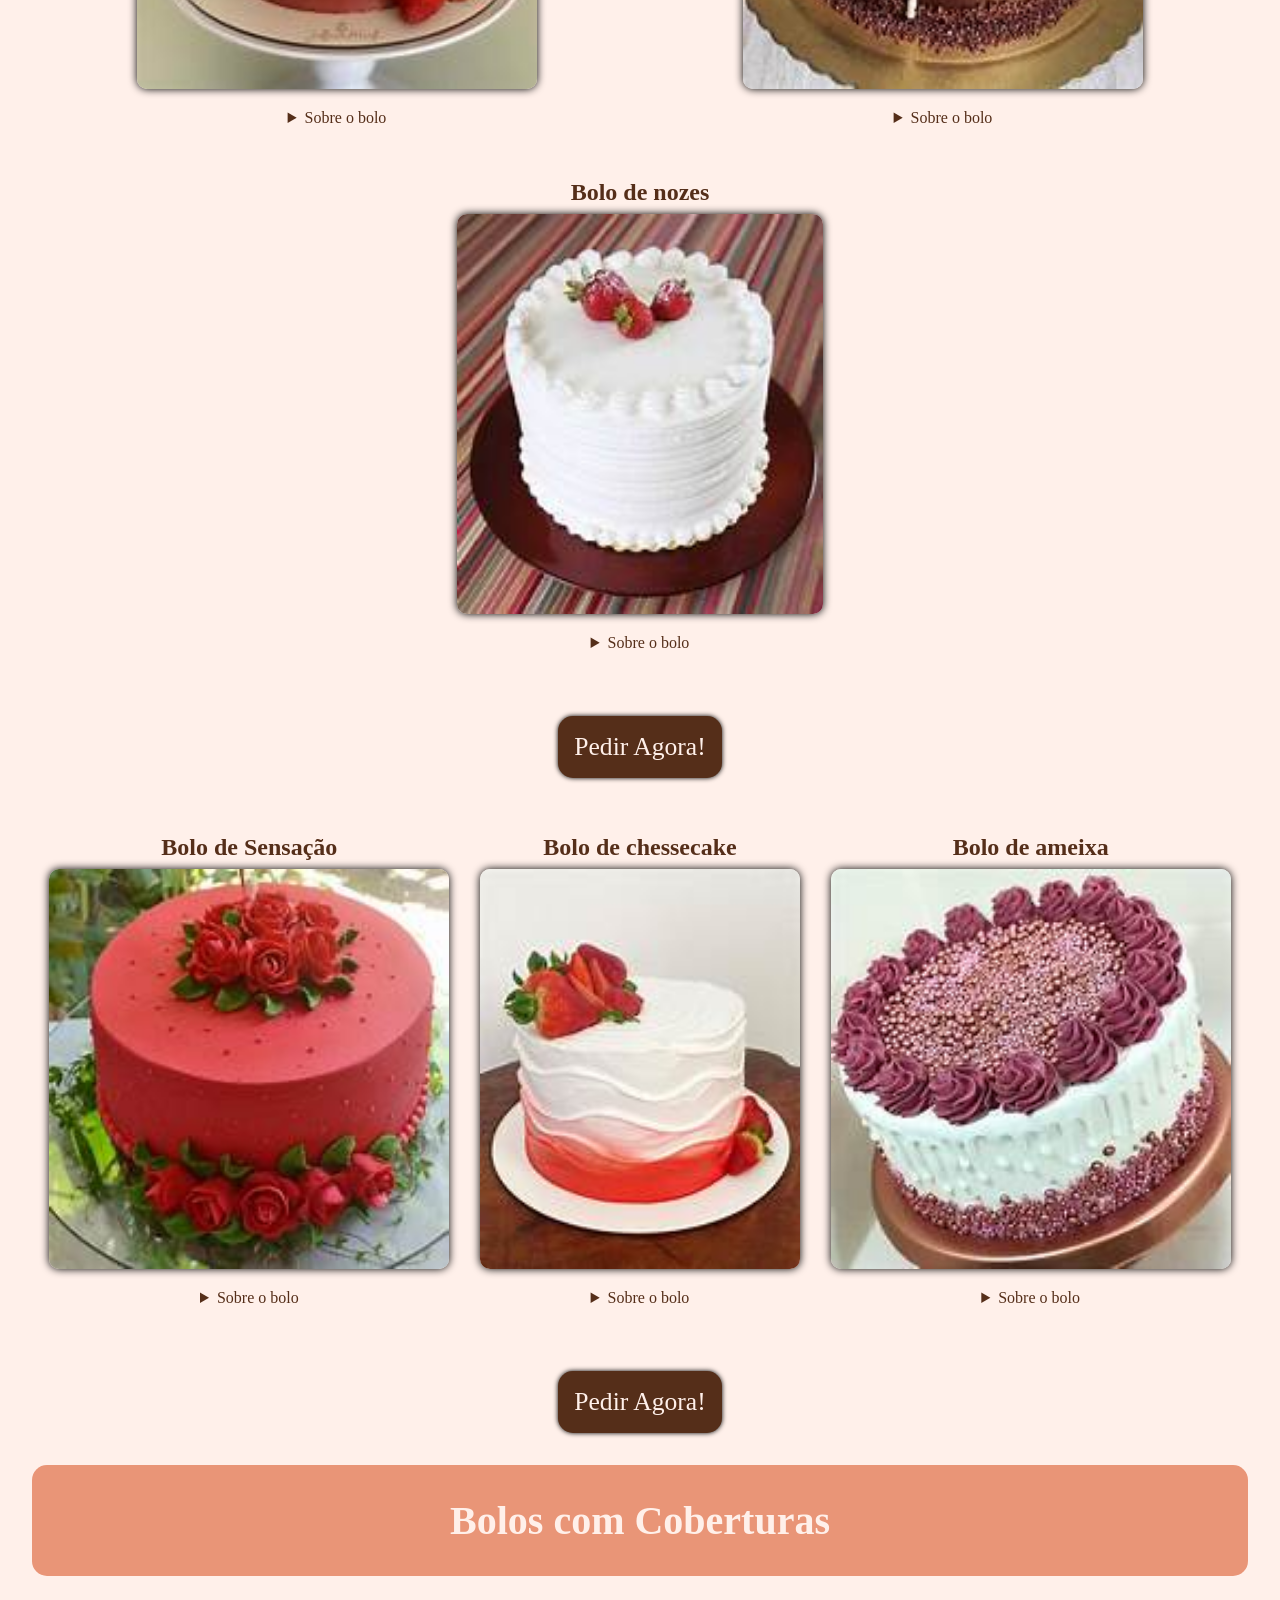
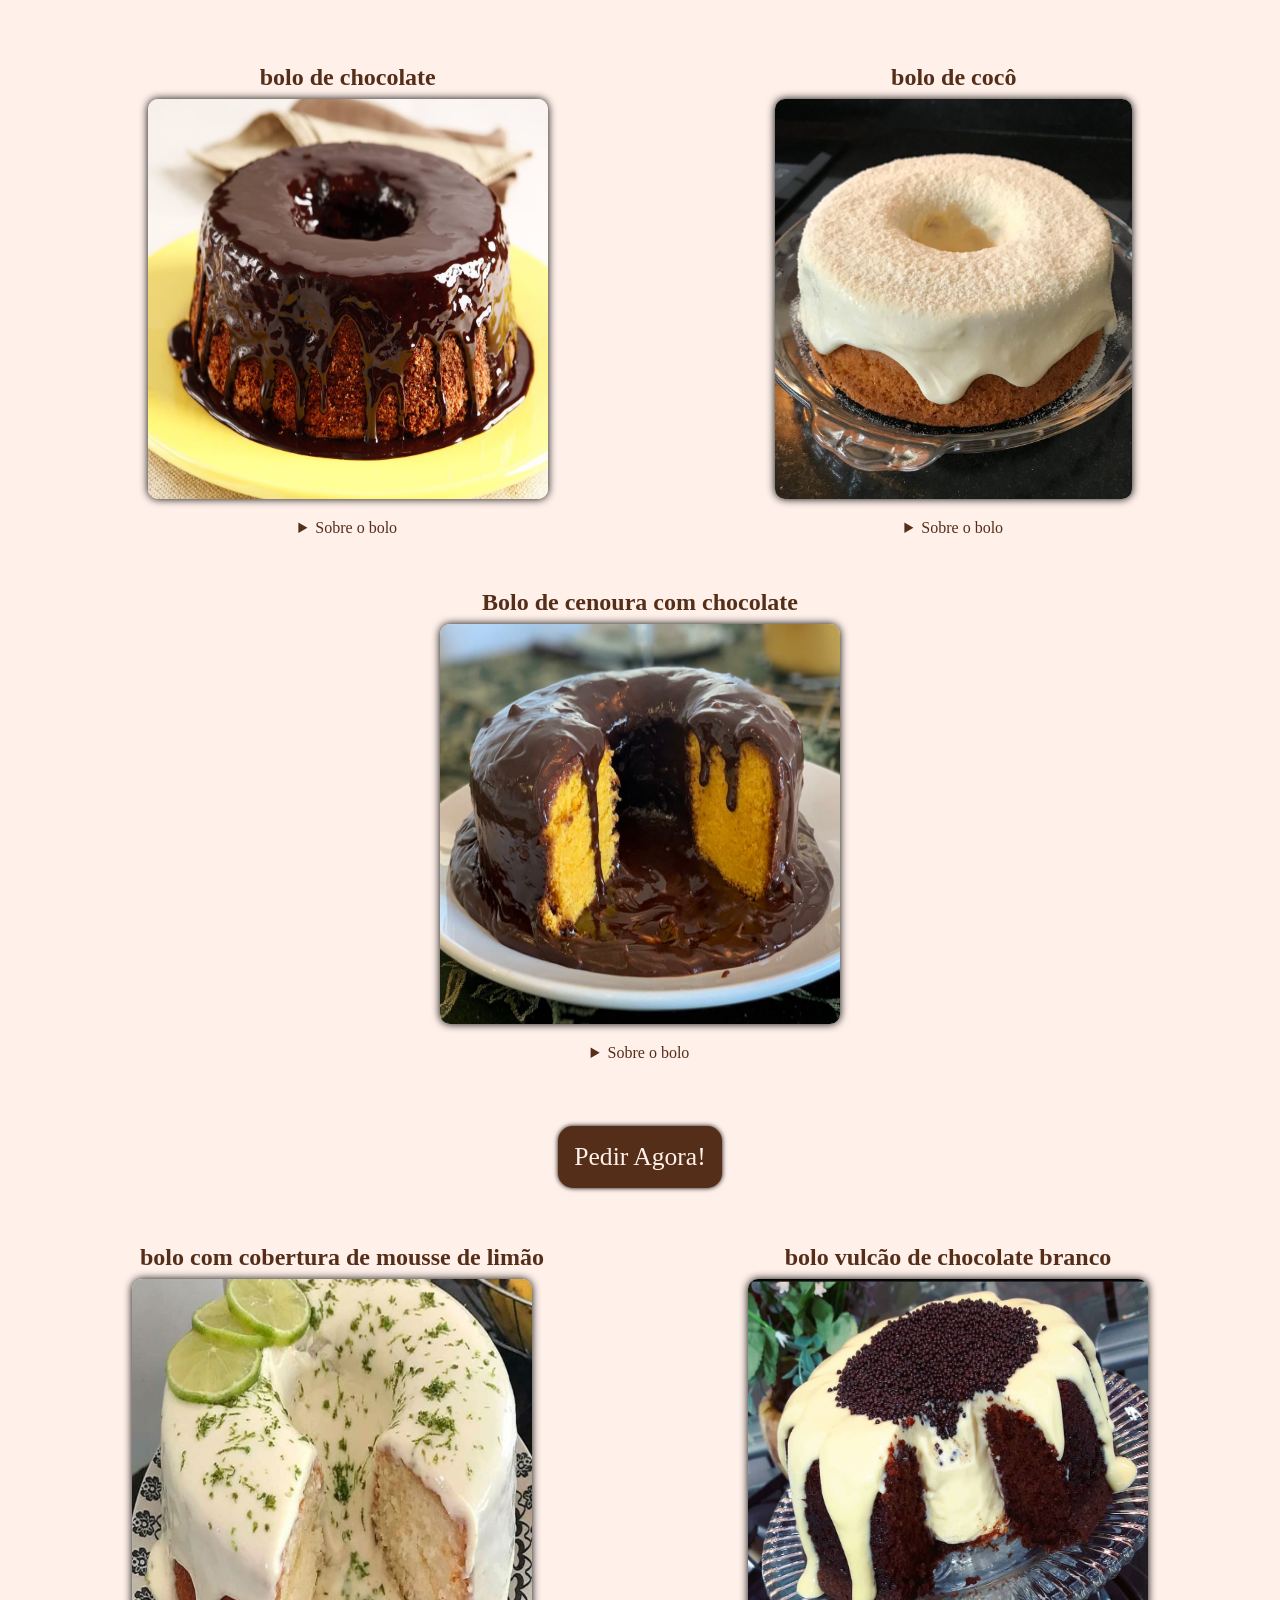
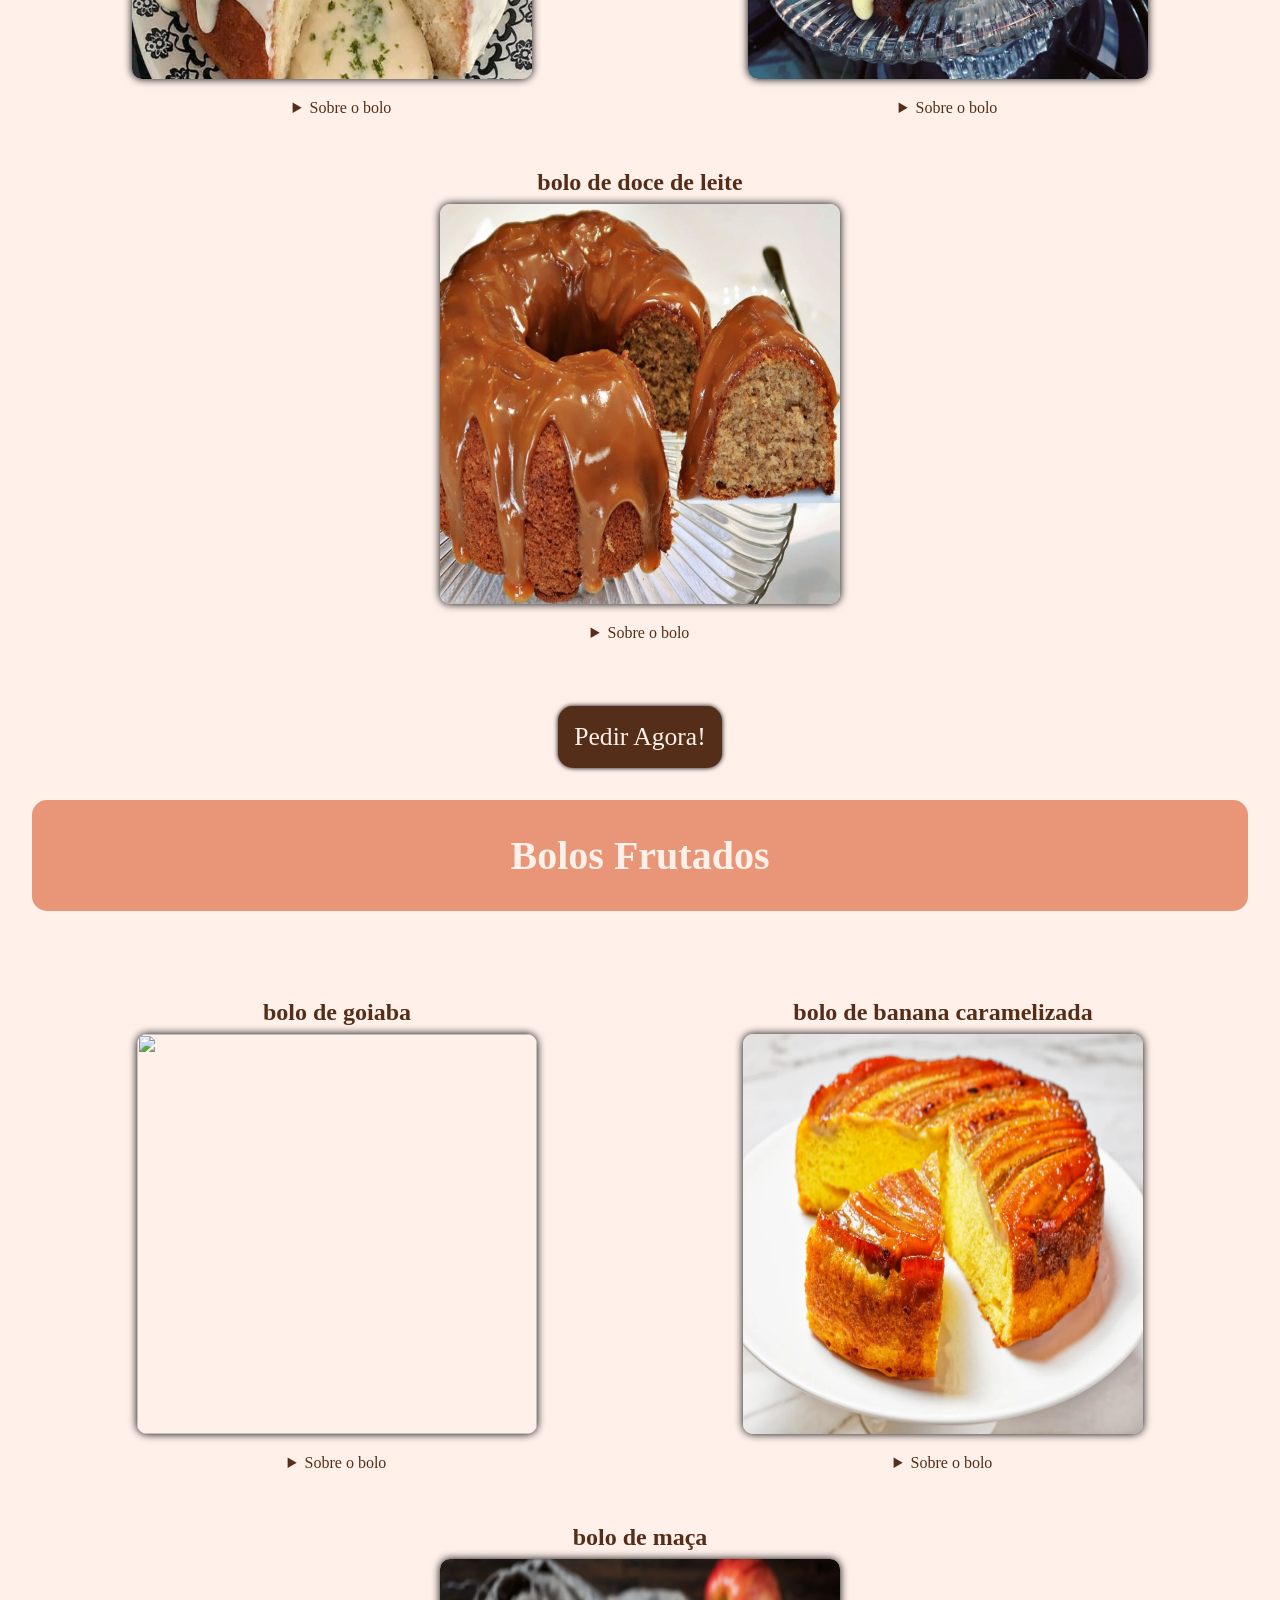
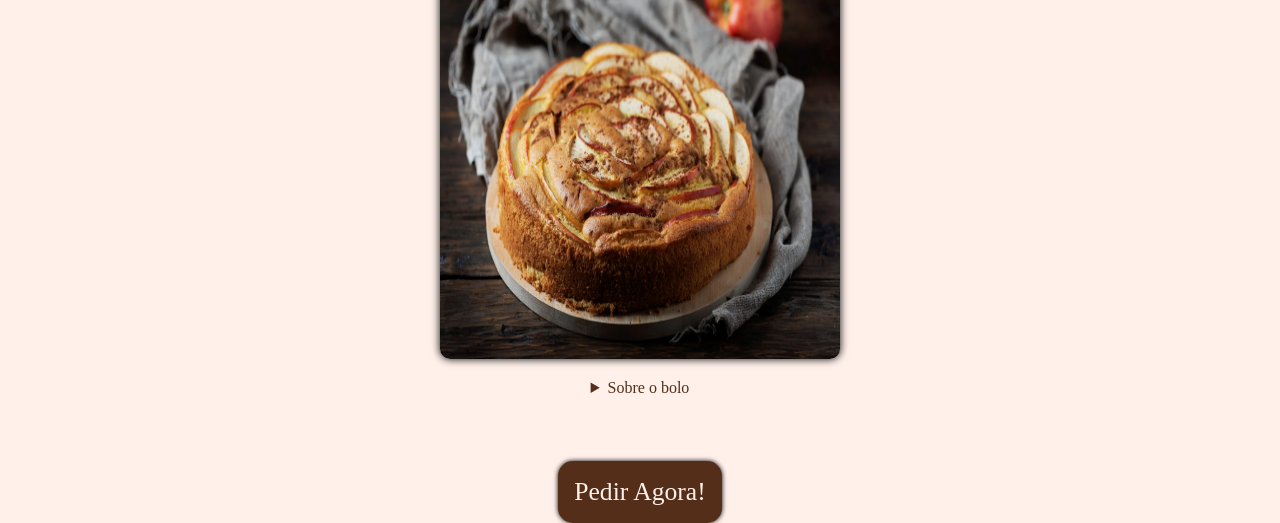
==== commit 2d0be0fd: "." ====
--- a/cardapio/index.html
+++ b/cardapio/index.html
@@ -319,7 +319,7 @@
         <section id="Frutados">
             <article>
                 <h3>bolo de goiaba</h3>
-                <img src="imgems-cardap/Frutado2.jpg" alt="" width="400" height="400">
+                <img src="" alt="" width="400" height="400">
                 <details>
                         <summary>Sobre o bolo</summary>
                             <ul>
--- a/cardapio/style.css
+++ b/cardapio/style.css
@@ -2,6 +2,7 @@
     padding: 0;
     margin: 0;
     box-sizing: border-box;
+    
 }
 body{
     background-color: #fff0ea;
@@ -114,7 +115,7 @@
 }
 img{
     border-radius: 10px;
-    max-width: 450px;
+    max-width: 400px;
     width: 100%;
     height: 400px;
     box-shadow: 0 0 8px rgba(0, 0, 0, 5);
@@ -137,7 +138,6 @@
     color: #fff0ea;
     font-size: 1.3rem;
     width: 20rem;
-    position:absolute;
 }
 #nav-bar{
     display: none;
@@ -238,4 +238,4 @@
         padding: 1.1rem;
         font-size: 1.5rem;
     }
-}+}
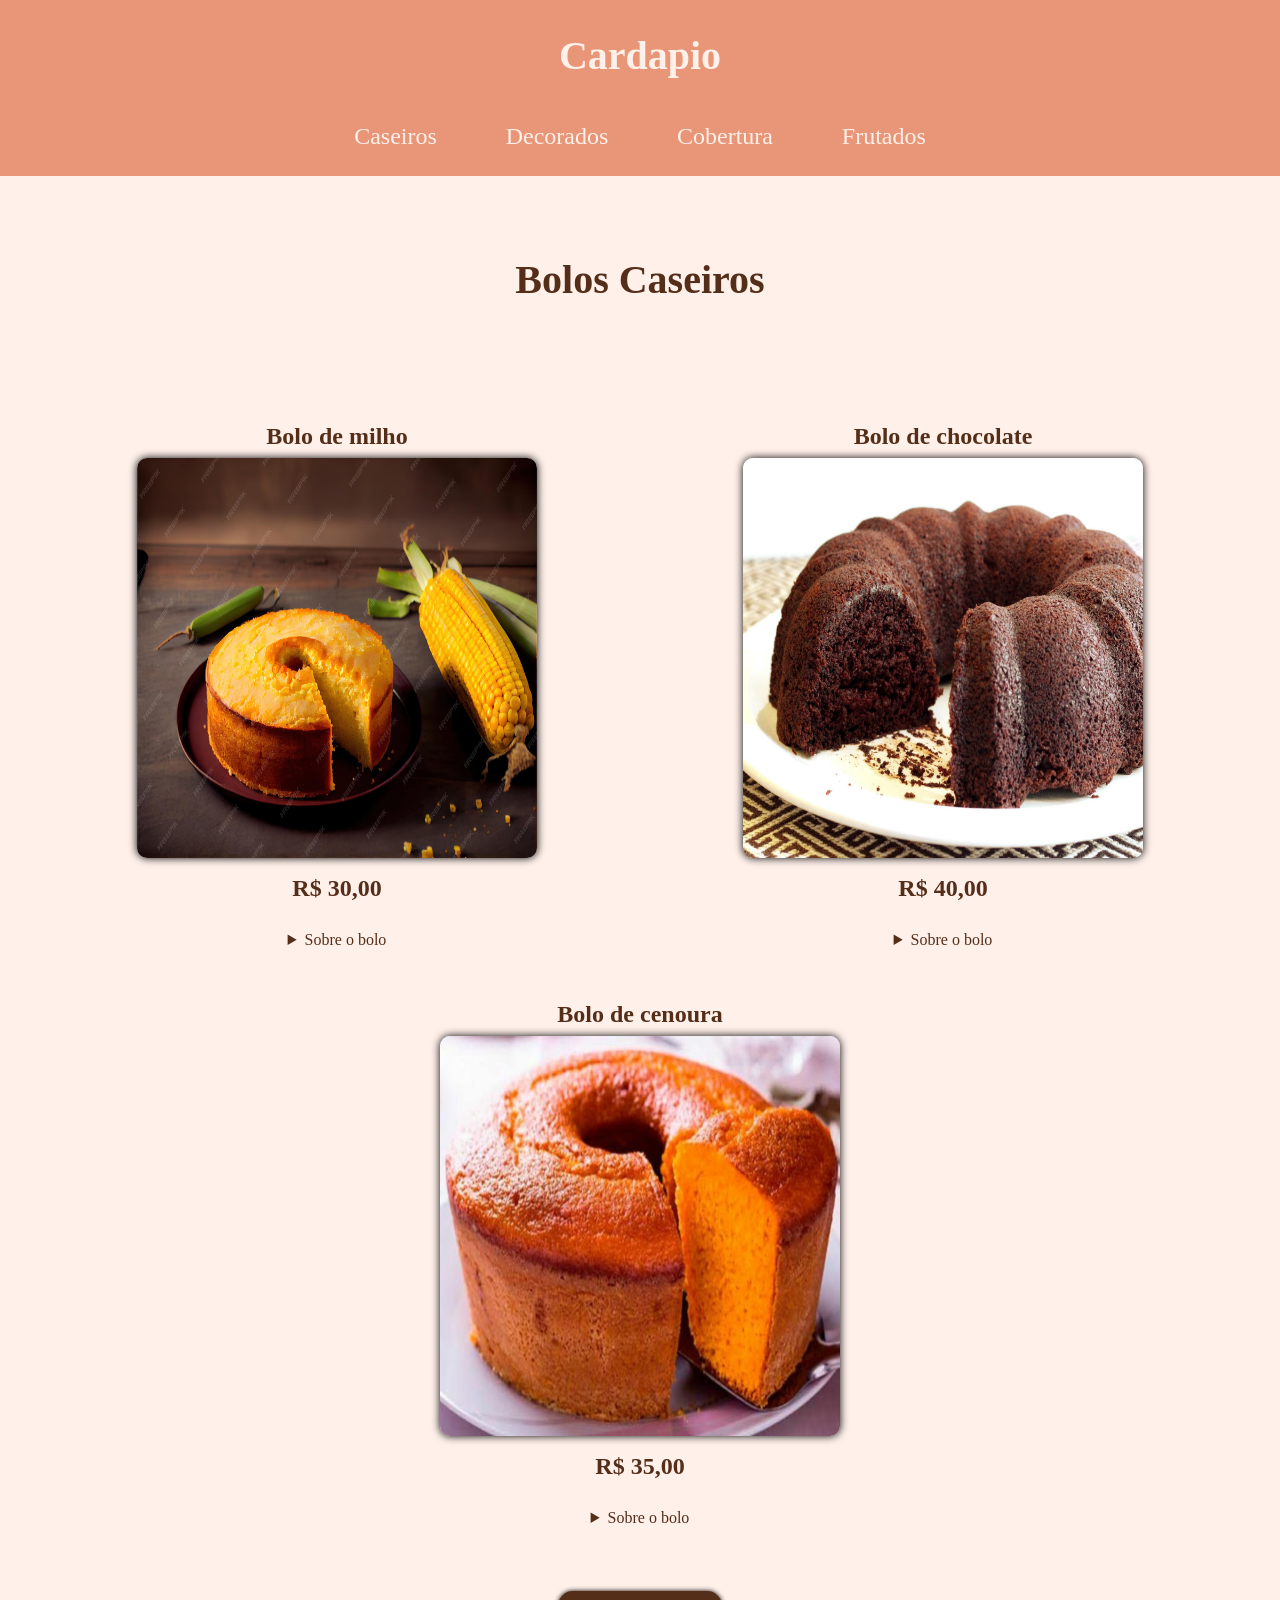
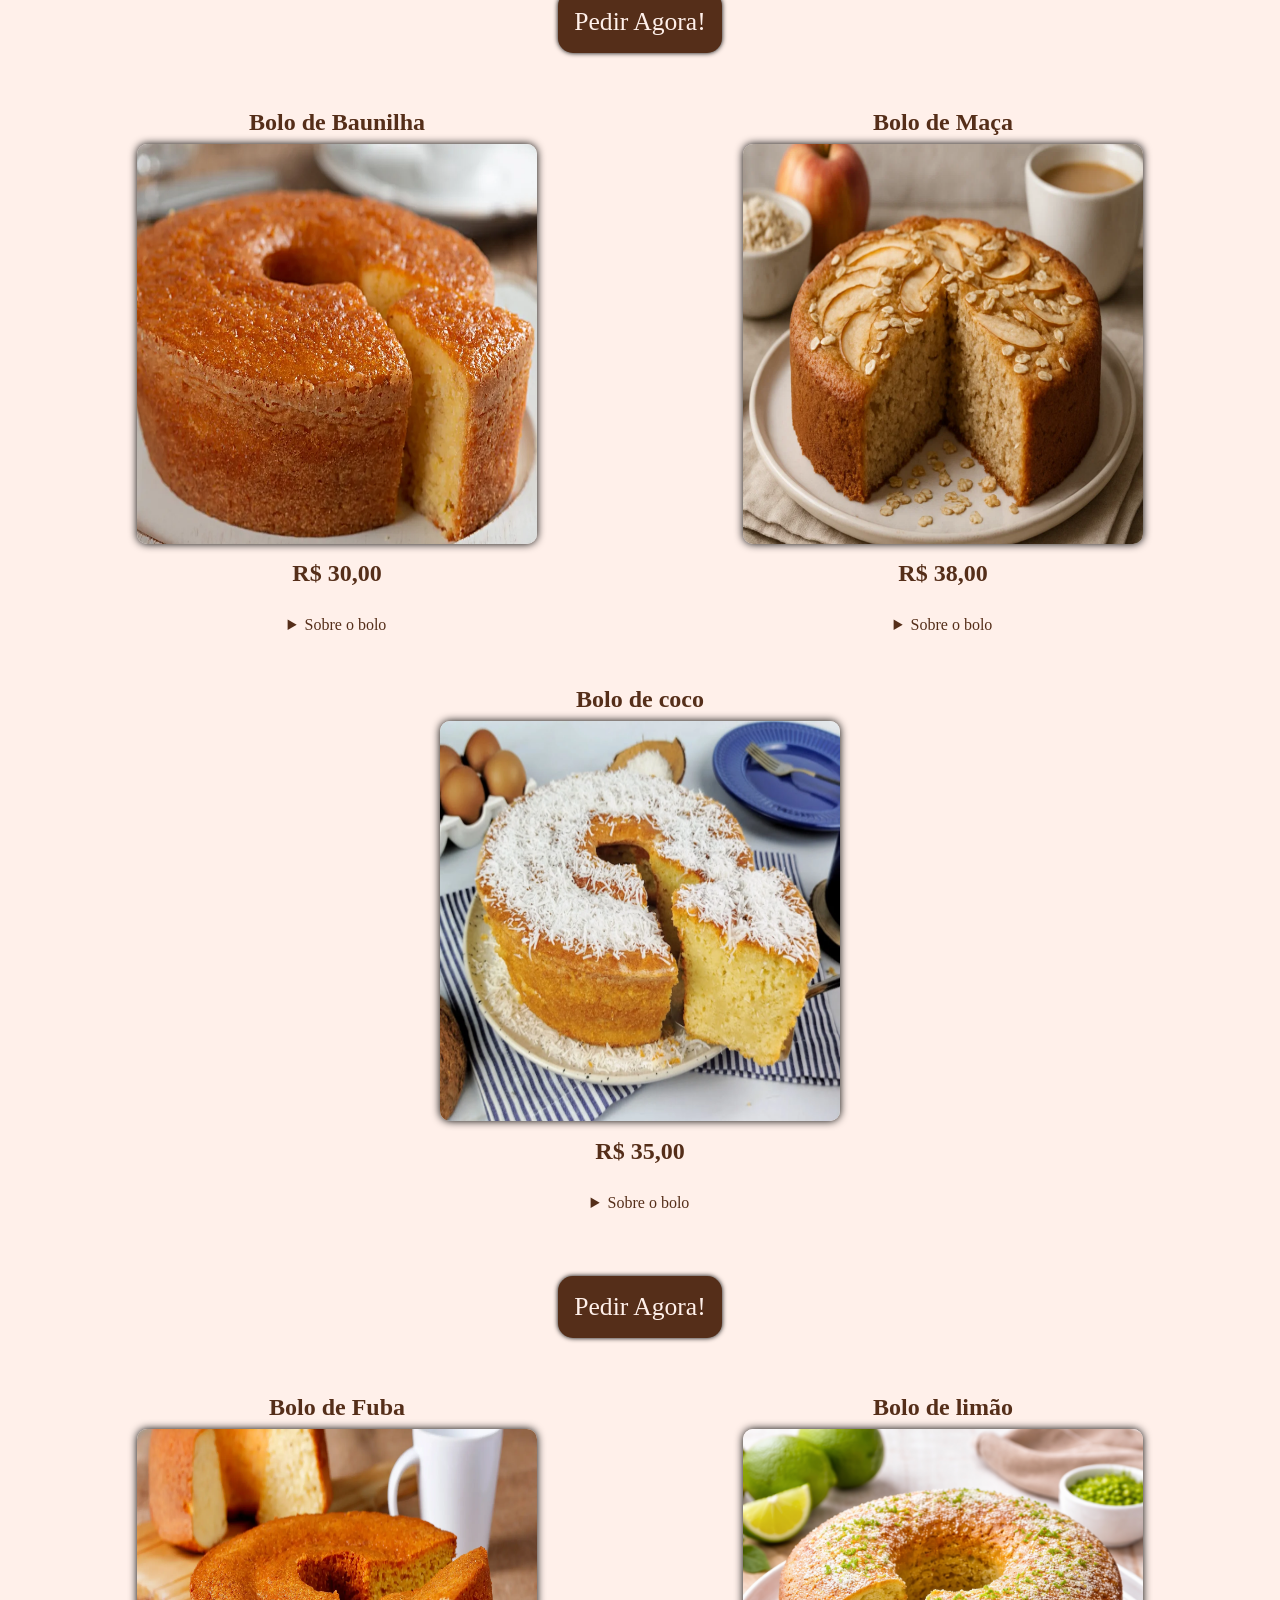
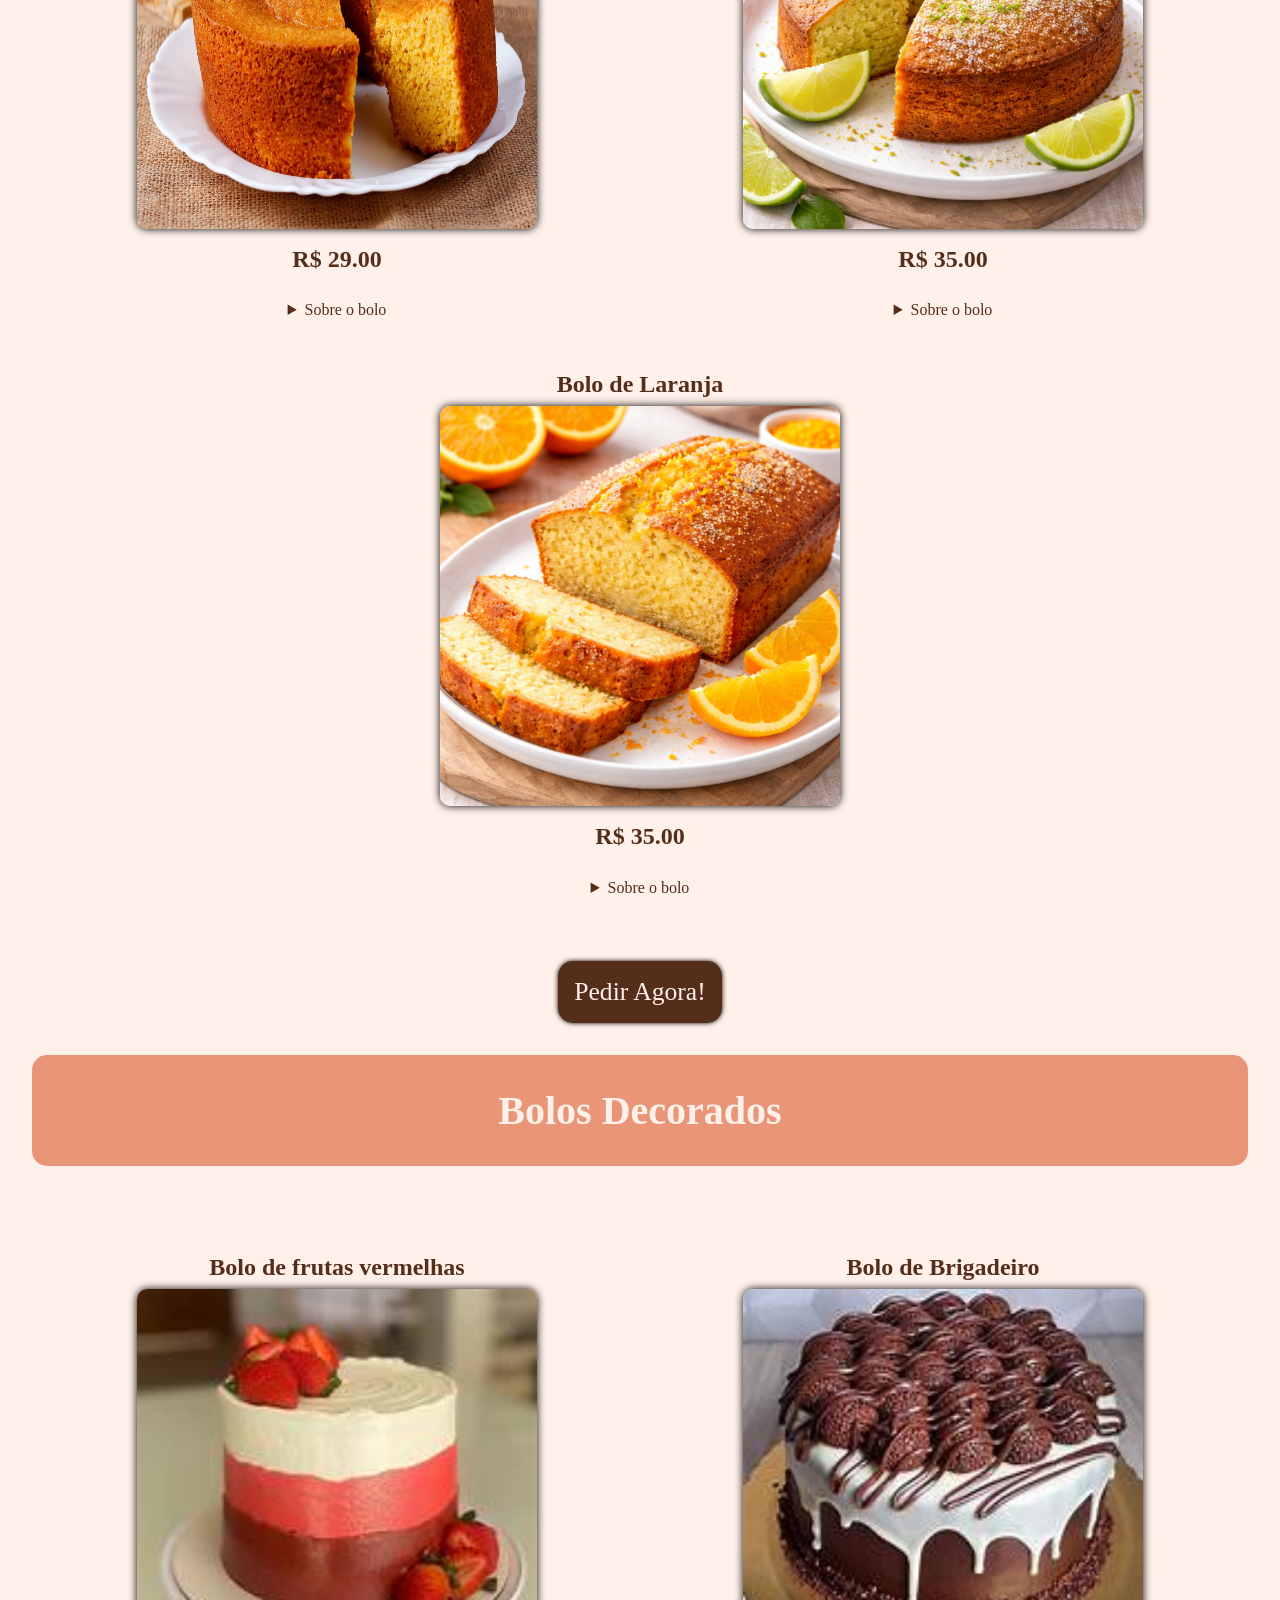
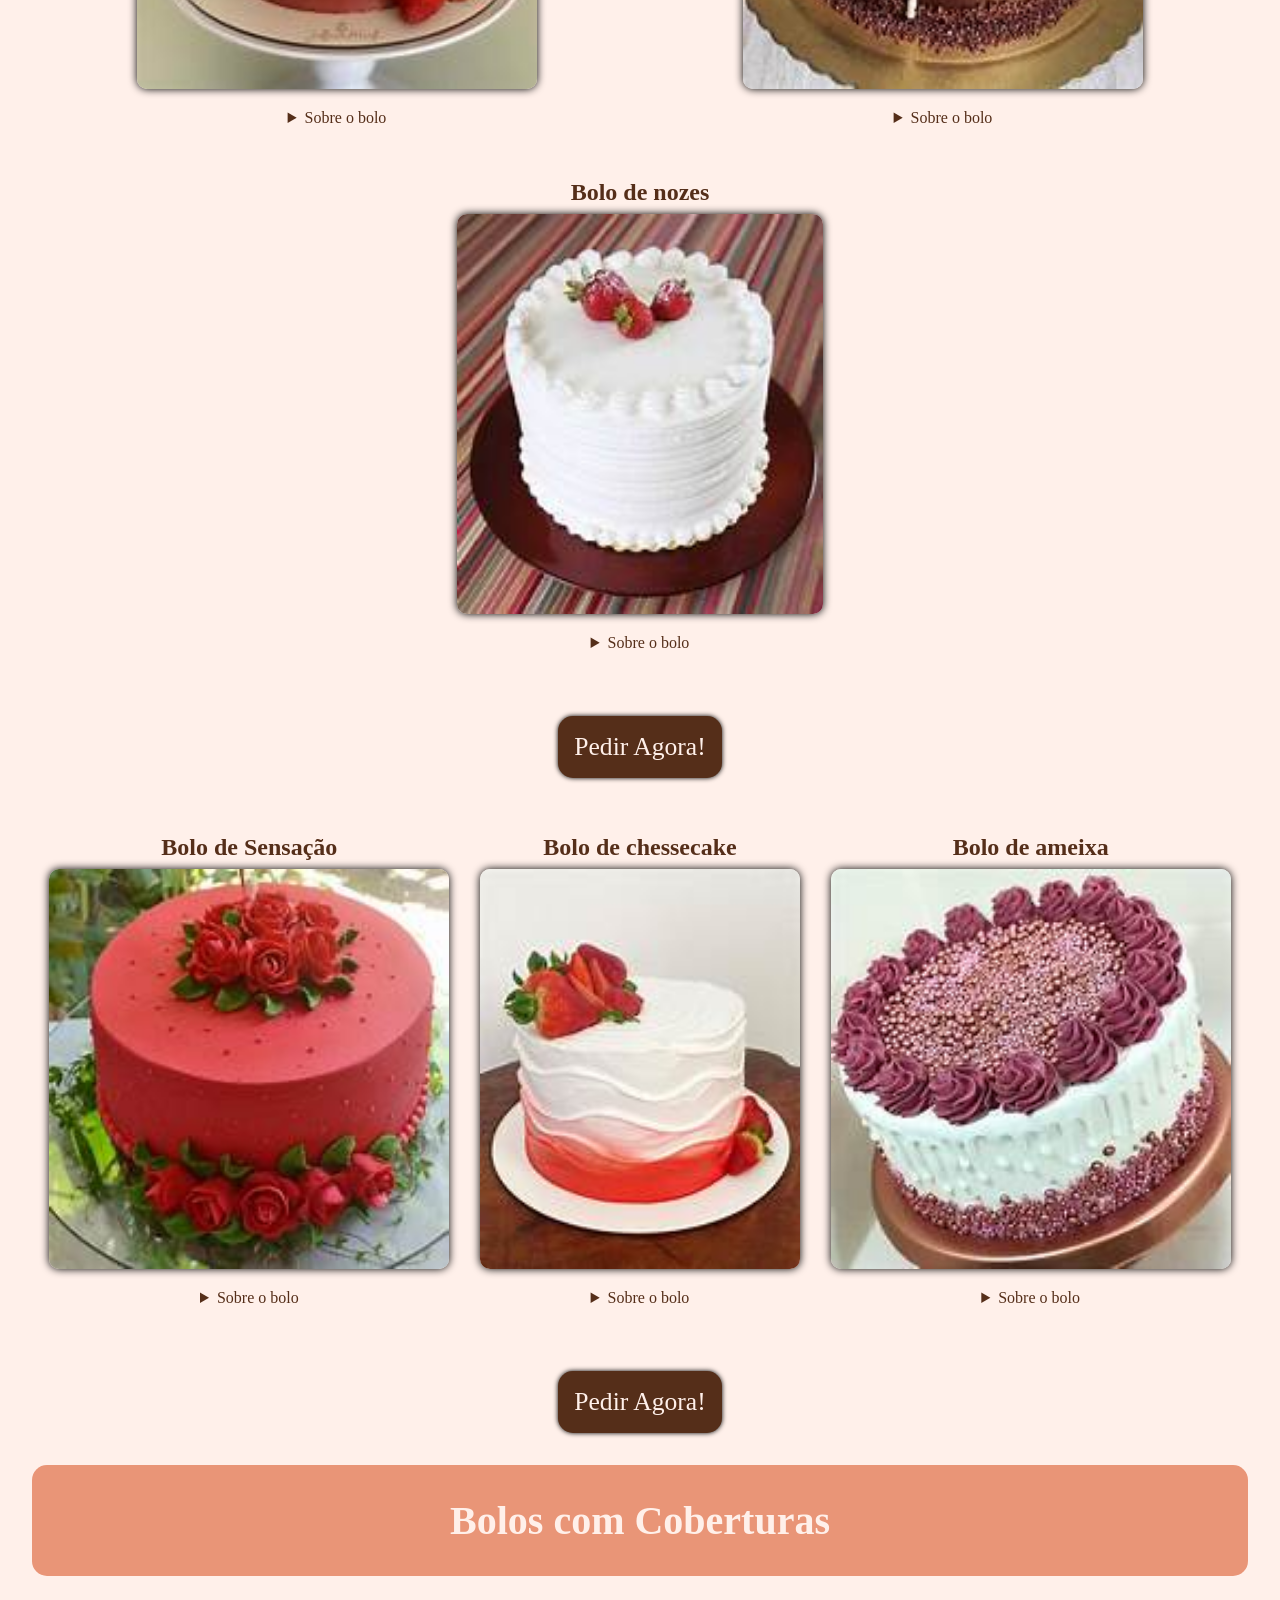
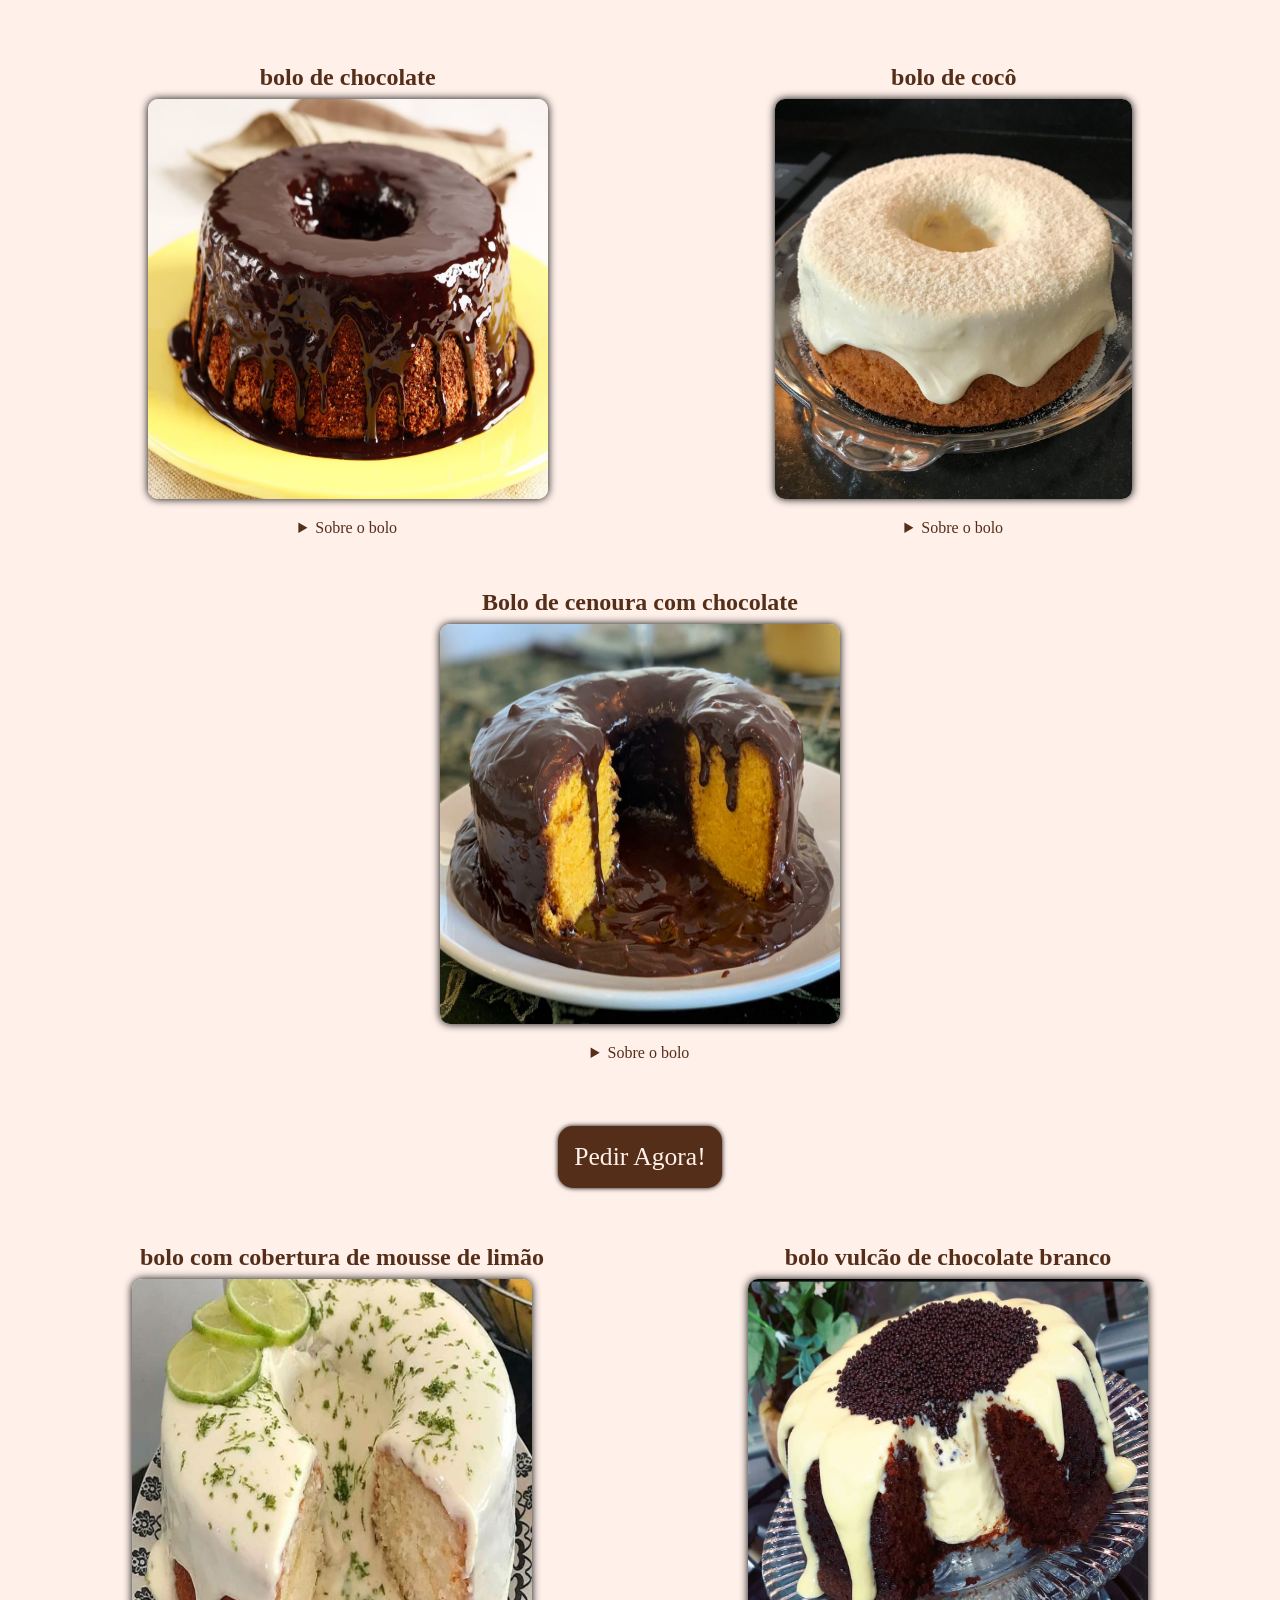
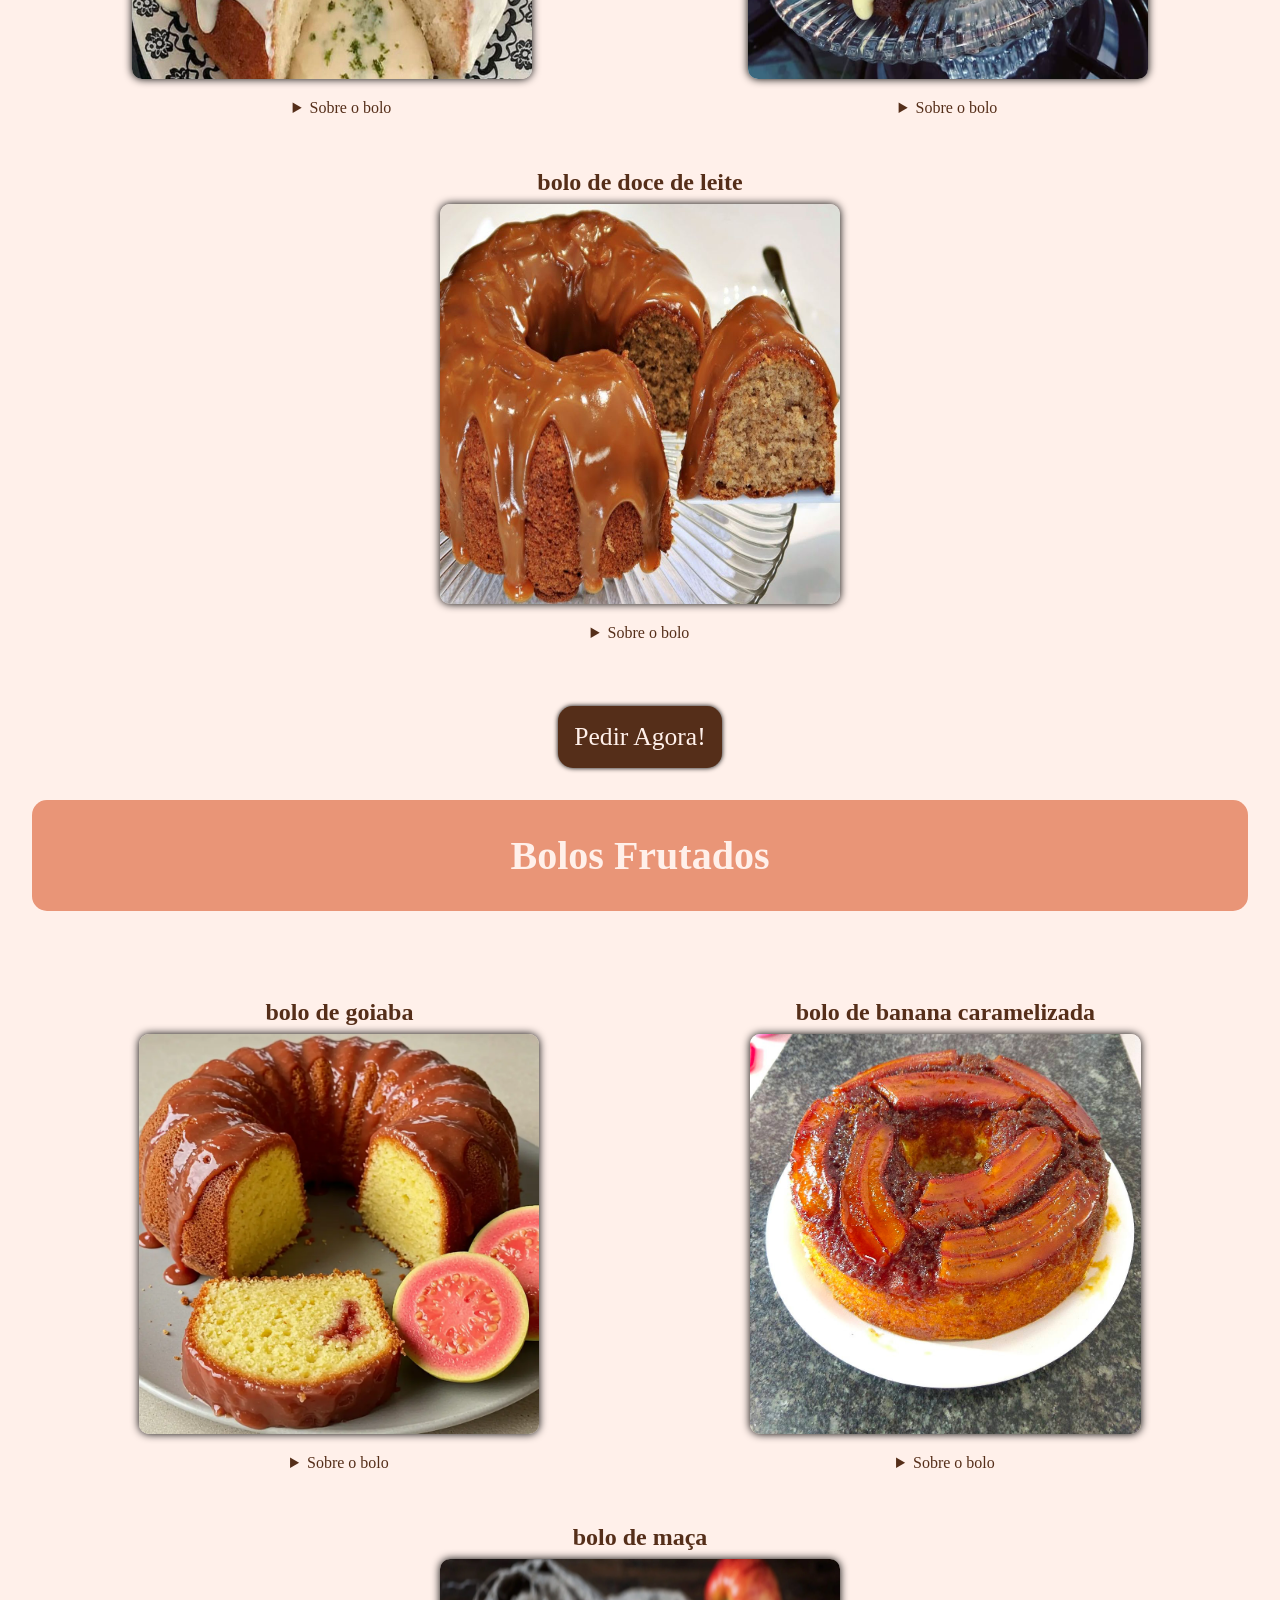
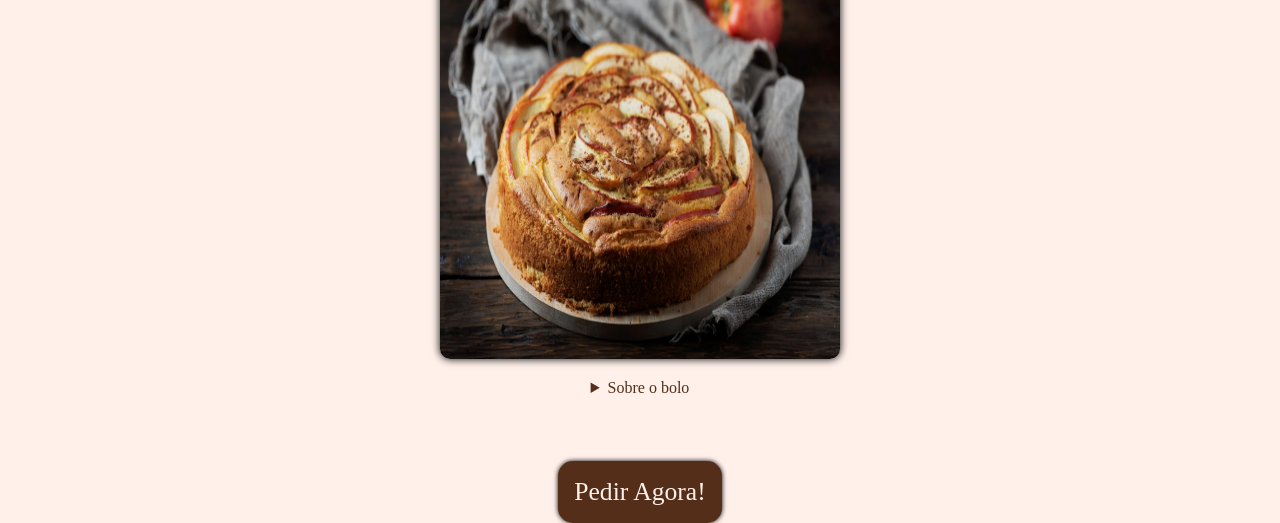
==== commit 4fbb3a98: "." ====
--- a/cardapio/index.html
+++ b/cardapio/index.html
@@ -319,7 +319,7 @@
         <section id="Frutados">
             <article>
                 <h3>bolo de goiaba</h3>
-                <img src="" alt="" width="400" height="400">
+                <img src="imgems-cardap/frutado1.webp" alt="" width="400" height="400">
                 <details>
                         <summary>Sobre o bolo</summary>
                             <ul>
@@ -331,7 +331,7 @@
             </article>
              <article>
                 <h3>bolo de banana caramelizada</h3>
-                <img src="imgems-cardap/frutado1.webp" alt="" width="400" height="400">
+                <img src="imgems-cardap/frutado2.jpg" alt="" width="400" height="400">
                 <details>
                         <summary>Sobre o bolo</summary>
                             <ul>
